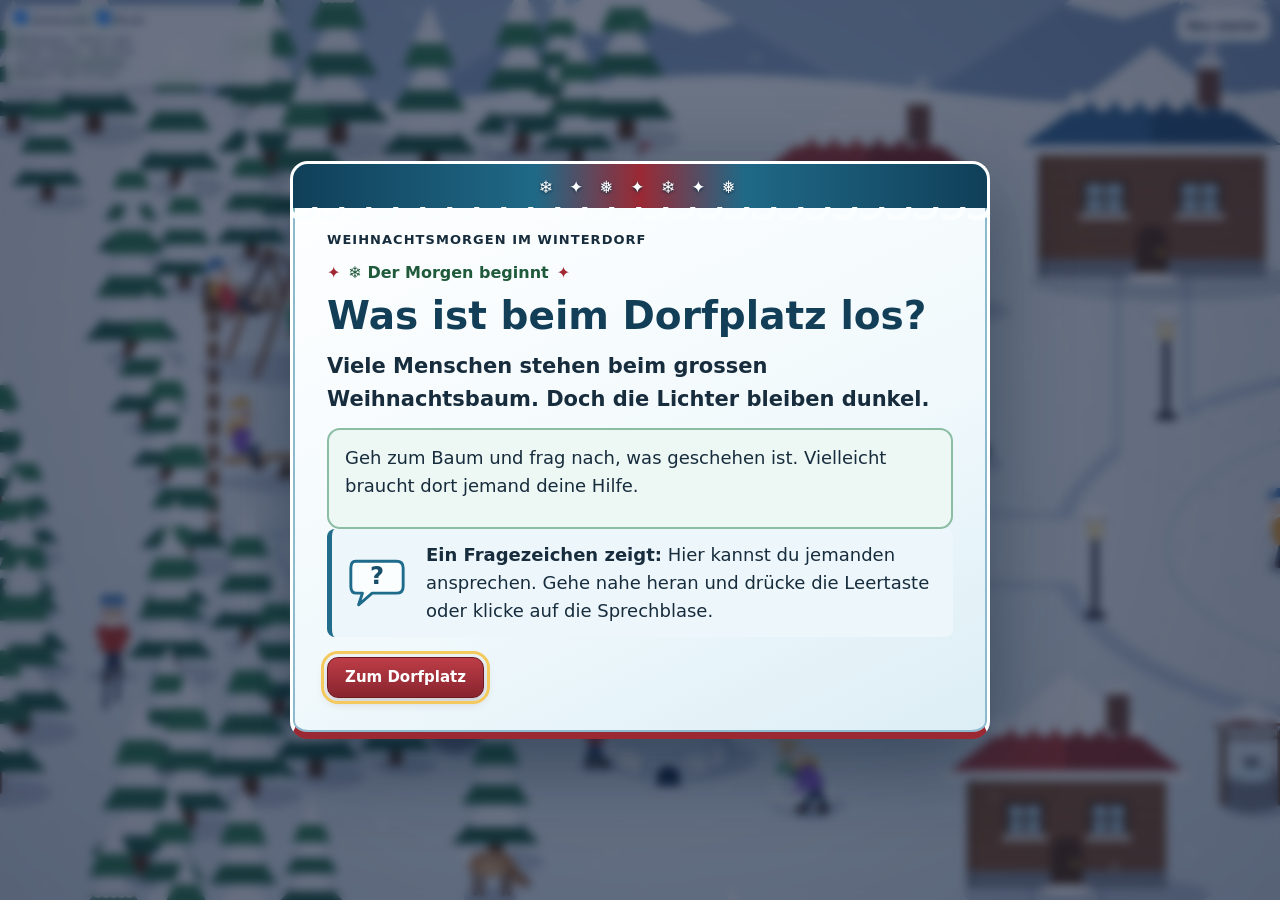
==== winterdorf/index.html @ 3153cb60 "Erstellung Winterspiel" ====
<!DOCTYPE html>
<html lang="de">
<head>
<meta charset="utf-8">
<meta name="viewport" content="width=device-width, initial-scale=1, viewport-fit=cover">
<title>Winterdorf</title>
<style>
:root{--bg:#dfe9f4;--panel:rgba(255,255,255,.85);--ink:#23324a;box-sizing:border-box;padding-top:env(safe-area-inset-top,0px);padding-bottom:env(safe-area-inset-bottom,0px)}
@media (prefers-color-scheme:dark){:root:not([data-theme="light"]){--bg:#0e1626;--panel:rgba(20,30,50,.85);--ink:#e6eefc;color-scheme:dark}}
:root[data-theme="dark"]{--bg:#0e1626;--panel:rgba(20,30,50,.85);--ink:#e6eefc;color-scheme:dark}
html,body{height:100%;margin:0;overflow:hidden;background:var(--bg);color:var(--ink);font-family:system-ui,-apple-system,"Segoe UI",sans-serif;touch-action:none}
canvas{display:block;width:100%;height:100%}
#hud{position:fixed;top:calc(env(safe-area-inset-top,0px) + 8px);left:8px;right:8px;display:flex;gap:12px;align-items:center;flex-wrap:wrap;background:var(--panel);color:var(--ink);padding:8px 12px;border-radius:12px;font-size:14px;max-width:520px;backdrop-filter:blur(6px)}
#hud input[type=range]{flex:1;min-width:120px}
#hint{opacity:.75;font-size:12px;width:100%}

/* ===== Lichterketten-Raetsel: UI, getrennt von der Dorfzeichnung ===== */
#hud{max-width:330px}#hud>span,#hud>input[type=range],#hud>label:first-of-type{display:none!important}
#hint{width:auto;font-size:12px}#gameUI{position:fixed;inset:0;z-index:40;pointer-events:none;color:#24324a;font-family:system-ui,-apple-system,"Segoe UI",sans-serif}
.gPanel{pointer-events:auto;background:rgba(255,255,255,.97);border:1px solid rgba(255,255,255,.8);border-radius:18px;box-shadow:0 20px 70px rgba(8,20,45,.35);box-sizing:border-box}
#modalShade{position:absolute;inset:0;display:grid;place-items:center;padding:16px;background:rgba(8,20,45,.58);backdrop-filter:blur(5px);pointer-events:auto}#modalShade[hidden]{display:none}
#gameModal{width:min(700px,calc(100vw - 28px));max-height:calc(100vh - 30px);overflow:auto;padding:clamp(20px,4vw,34px)}
#gameModal h1,#gameModal h2{margin:0 0 12px;color:#263853;line-height:1.12}#gameModal h1{font-size:clamp(25px,5vw,39px)}#gameModal h2{font-size:clamp(22px,4vw,30px)}
#gameModal p{font-size:clamp(16px,2.4vw,18px);line-height:1.55;margin:0 0 13px}.eyebrow{font-size:13px!important;font-weight:800;letter-spacing:.08em;text-transform:uppercase;color:#9a343c}
.gActions{display:flex;flex-wrap:wrap;gap:10px;margin-top:20px}.gBtn{border:0;border-radius:11px;padding:12px 17px;font:700 15px/1 system-ui;cursor:pointer;background:#a6333b;color:white}.gBtn.secondary{background:#e8eef5;color:#263853}.gBtn:hover{filter:brightness(.94)}.gBtn:focus-visible,.answerInput:focus-visible,.choice:focus-visible{outline:3px solid #f4c95d;outline-offset:3px}
.taskBox{margin:16px 0;padding:16px;border-radius:14px;background:#edf4fb}.answerRow{display:flex;flex-wrap:wrap;align-items:center;gap:9px;margin-top:14px}.answerInput{width:150px;max-width:55vw;border:2px solid #9db0c8;border-radius:10px;padding:10px 12px;font:700 18px system-ui}.unit{font-weight:800}.choiceList{display:grid;gap:8px;margin-top:14px}.choice{display:flex;gap:10px;align-items:flex-start;padding:11px;border:2px solid #c5d2e1;border-radius:10px;background:white;cursor:pointer}.feedback{margin-top:13px;padding:12px 14px;border-radius:11px;background:#fff3cd;color:#5e4900}.feedback.ok{background:#dff5e7;color:#195c31}.feedback.bad{background:#fde4e4;color:#84252b}
#toast{position:absolute;left:50%;bottom:22px;transform:translateX(-50%);padding:10px 15px;border-radius:12px;background:rgba(26,39,61,.93);color:#fff;font-weight:700;opacity:0;transition:opacity .2s;pointer-events:none;text-align:center;max-width:min(520px,85vw)}#toast.show{opacity:1}
#dimmerPanel{position:absolute;left:50%;bottom:20px;transform:translateX(-50%);width:min(520px,calc(100vw - 30px));padding:16px 20px;pointer-events:auto}#dimmerPanel[hidden]{display:none}#dimmerPanel label{display:block;font-weight:800;margin-bottom:8px}#treeDimmer{width:100%}
#restartMini{position:absolute;right:10px;top:10px;pointer-events:auto;border:0;border-radius:9px;padding:8px 10px;background:rgba(255,255,255,.9);color:#24324a;font-weight:700;cursor:pointer}
@media (prefers-color-scheme:dark){.gPanel{background:rgba(20,30,49,.97);color:#eaf1fb}.gPanel h1,.gPanel h2{color:#fff}.taskBox{background:#273a56}.gBtn.secondary{background:#354a68;color:#fff}.choice{background:#1d2c43;border-color:#536d8f}.answerInput{background:#152238;color:#fff}.feedback{color:#111}}


/* Winterliche Dialoggestaltung */
.gPanel{position:relative;overflow:hidden;background:linear-gradient(155deg,rgba(248,253,255,.98),rgba(223,241,250,.98) 58%,rgba(205,229,243,.98));border:2px solid rgba(255,255,255,.95);box-shadow:0 22px 75px rgba(8,35,68,.42),inset 0 0 0 1px rgba(102,164,197,.28)}
.gPanel::before{content:'❄  ·  ❅  ·  ❄  ·  ❅';display:block;margin:-34px -34px 22px;padding:12px 24px 10px;background:linear-gradient(90deg,#2c6785,#4f91ad,#2c6785);color:rgba(255,255,255,.92);font-size:17px;letter-spacing:.32em;text-align:center;white-space:nowrap}
.gPanel::after{content:'';position:absolute;inset:43px 0 auto;height:9px;background:radial-gradient(circle at 8px -1px,transparent 9px,#f8fdff 10px,#f8fdff 13px,transparent 14px) 0 0/24px 14px repeat-x;pointer-events:none}
#gameModal h1,#gameModal h2{color:#174c69}.eyebrow{color:#347c9b}.taskBox{background:rgba(255,255,255,.68);border:1px solid rgba(73,139,172,.28)}
.gBtn{background:linear-gradient(180deg,#bd4049,#92313a);box-shadow:0 4px 11px rgba(91,31,37,.22)}.gBtn.secondary{background:linear-gradient(180deg,#f8fcff,#d6e8f2);color:#24536c;border:1px solid #a9cadb;box-shadow:none}
#dimmerPanel::before{margin:-16px -20px 16px}.introProgress{display:flex;gap:7px;margin:2px 0 17px}.introDot{width:28px;height:5px;border-radius:4px;background:#b8d5e3}.introDot.on{background:#397f9e}.introLead{font-size:clamp(18px,2.7vw,21px)!important;font-weight:720;color:#184d68}.speechHint{margin-top:15px;padding:12px 14px;border-left:4px solid #3c88a7;background:rgba(255,255,255,.62);border-radius:8px}.speechSample{display:inline-grid;place-items:center;width:30px;height:30px;margin-right:6px;border-radius:50%;background:#fff;border:2px solid #2d6986;color:#22566f;font-weight:900;box-shadow:0 2px 7px rgba(20,65,90,.18)}
@media (prefers-color-scheme:dark){.gPanel{background:linear-gradient(155deg,rgba(24,44,63,.98),rgba(18,34,52,.98));border-color:#86b6cd}.gPanel::after{background:radial-gradient(circle at 8px -1px,transparent 9px,#dff3fa 10px,#dff3fa 13px,transparent 14px) 0 0/24px 14px repeat-x}.gPanel h1,.gPanel h2{color:#dff5ff}.eyebrow{color:#8ed1e9}.introLead{color:#dff5ff}.taskBox,.speechHint{background:rgba(64,101,127,.35)}}


/* Noch winterlicher und weihnachtlicher */
.gPanel{background:linear-gradient(150deg,rgba(252,255,255,.99),rgba(226,244,250,.99) 56%,rgba(210,234,244,.99));border:3px solid rgba(255,255,255,.98);box-shadow:0 24px 80px rgba(0,35,65,.48),inset 0 0 0 2px rgba(76,145,176,.25)}
.gPanel::before{content:'❄  ✦  ❅  ✦  ❄  ✦  ❅';background:linear-gradient(90deg,#174f69 0%,#287895 30%,#9e3038 50%,#287895 70%,#174f69 100%);padding:13px 24px 11px;text-shadow:0 1px 5px rgba(0,0,0,.25)}
.gPanel::after{height:13px;background:radial-gradient(circle at 9px -2px,transparent 10px,#fbfeff 11px,#fbfeff 15px,transparent 16px) 0 0/27px 16px repeat-x}
#gameModal{border-bottom:7px solid #a3343d}#gameModal h1,#gameModal h2{color:#174a63}.eyebrow{color:#a3343d}.introLead{color:#1e607b}
.taskBox{background:linear-gradient(145deg,rgba(255,255,255,.86),rgba(238,249,252,.8));border:1px solid rgba(55,125,155,.34);box-shadow:inset 0 1px 0 white}
.gBtn{background:linear-gradient(180deg,#c3464e,#8d2731);border:1px solid #761f28}.gBtn.secondary{background:linear-gradient(180deg,#fff,#dceff6);border-color:#8fbacd}
.holly{display:flex;align-items:center;gap:8px;margin:0 0 12px;color:#245e42;font-weight:800}.holly::before,.holly::after{content:'✦';color:#b6313b}.treeCallout{padding:14px 16px;border-radius:13px;background:linear-gradient(135deg,rgba(35,104,75,.12),rgba(177,48,57,.10));border:1px solid rgba(50,119,89,.3)}
/* Richtige Sprechblase mit Spitze */
.speechLegend{display:inline-flex;align-items:center;gap:10px}.bubbleDemo{position:relative;display:inline-grid;place-items:center;width:39px;height:31px;border-radius:16px;background:#fff;border:3px solid #2d7697;color:#245f7b;font:900 22px/1 system-ui;box-shadow:0 4px 11px rgba(20,65,90,.25)}.bubbleDemo::after{content:'';position:absolute;left:5px;bottom:-8px;width:11px;height:11px;background:#fff;border-left:3px solid #2d7697;border-bottom:3px solid #2d7697;transform:skew(-22deg) rotate(-18deg)}


/* Farbkorrektur: hoher Kontrast, winterlich und weihnachtlich */
.gPanel{color:#172c3c;background:linear-gradient(155deg,#ffffff 0%,#f1f9fc 58%,#dceef5 100%);border:3px solid #ffffff;box-shadow:0 24px 80px rgba(4,28,50,.48),inset 0 0 0 2px #8bb9cd}
.gPanel::before{background:linear-gradient(90deg,#103f59 0%,#1f6987 35%,#9b2934 50%,#1f6987 65%,#103f59 100%);color:#fff;text-shadow:0 1px 3px #082c41}
#gameModal{border-bottom-color:#9b2934}#gameModal h1,#gameModal h2{color:#123f57;text-shadow:none}.eyebrow{color:#8e2430}.introLead{color:#174c65}.holly{color:#1f5a3b}.holly::before,.holly::after{color:#a12732}
#gameModal p,.taskBox p,.treeCallout,.speechHint{color:#172c3c}.taskBox{background:#fff;border:2px solid #bdd9e5}.treeCallout{background:#edf7f4;border:2px solid #8bbda4}.speechHint{background:#edf7fb;border-left:5px solid #226d8c}
.answerInput{background:#fff;color:#102b3b;border-color:#6f9fb5}.choice{background:#fff;color:#172c3c;border-color:#91b7c8}.feedback{font-weight:650}.feedback.bad{background:#fde8e8;color:#701d25}.feedback.ok{background:#e2f5e8;color:#164b2b}
.gBtn{color:#fff;background:linear-gradient(180deg,#bd3d47,#88242e);border-color:#6f1821}.gBtn.secondary{color:#123f57;background:linear-gradient(180deg,#fff,#dceef5);border-color:#6d9db3}
/* Saubere Sprechblasen-Erklaerung */
.speechLegend{display:grid;grid-template-columns:58px 1fr;align-items:center;gap:14px}.bubbleDemo{position:relative;box-sizing:border-box;width:54px;height:40px;border-radius:20px;background:#fff;border:3px solid #1f6b8b;color:#174e68;font:900 24px/34px system-ui;text-align:center;box-shadow:0 5px 13px rgba(9,53,75,.24)}.bubbleDemo::after{content:'';position:absolute;left:8px;bottom:-9px;width:14px;height:14px;background:#fff;border-left:3px solid #1f6b8b;border-bottom:3px solid #1f6b8b;transform:skew(-22deg) rotate(-17deg);border-bottom-left-radius:3px}.bubbleDemo::before{content:'';position:absolute;left:14px;bottom:-2px;width:17px;height:8px;background:#fff;z-index:1}
@media (max-width:480px){.speechLegend{grid-template-columns:48px 1fr;gap:10px}.bubbleDemo{width:46px;height:36px;font-size:21px;line-height:30px}}
@media (prefers-color-scheme:dark){.gPanel{color:#eef8fc;background:linear-gradient(155deg,#17384a,#102a3a 65%,#0d2432);border-color:#d8f1fa;box-shadow:0 24px 80px rgba(0,0,0,.62),inset 0 0 0 2px #4e8299}.gPanel h1,.gPanel h2,#gameModal h1,#gameModal h2{color:#f3fbff}.eyebrow{color:#ff9da5}.introLead{color:#caedf8}.holly{color:#a7dfbd}#gameModal p,.taskBox p,.treeCallout,.speechHint{color:#eef8fc}.taskBox{background:#183c50;border-color:#5f91a7}.treeCallout{background:#193e37;border-color:#5c9e7a}.speechHint{background:#173b4d;border-left-color:#7fc9e5}.answerInput,.choice{background:#0d2838;color:#f4fbff;border-color:#76a9bf}.gBtn.secondary{color:#eef8fc;background:#244c61;border-color:#74a9bf}.bubbleDemo,.bubbleDemo::after,.bubbleDemo::before{background:#f8fdff}.bubbleDemo{color:#174e68}}


/* Einheitliche Sprechblase in Anleitung und Dorf */
.bubbleDemo{width:62px;height:53px;border:0!important;background:transparent!important;box-shadow:none!important;overflow:visible;display:block}.bubbleDemo::before,.bubbleDemo::after{display:none!important}.bubbleDemo path{fill:#fbfeff;stroke:#1f6b8b;stroke-width:3;stroke-linejoin:round}.bubbleDemo text{fill:#174e68;font:900 25px system-ui}.speechLegend{grid-template-columns:66px 1fr}.celebrateNote{color:#174c65;font-weight:800}
@media (prefers-color-scheme:dark){.bubbleDemo path{fill:#f8fdff}.bubbleDemo text{fill:#174e68}.celebrateNote{color:#caedf8}}


/* V8: Beschriftete Interaktionen und dauerhaftes Dimmer-Feld */
#dimmerPanel{bottom:18px;width:min(620px,calc(100vw - 28px));padding:16px 20px 18px}
#dimmerMessage{margin:0 0 11px;font-size:16px;line-height:1.42;color:#123f57}
#dimmerMessage strong{color:#8e2430}#dimmerPanel.done #dimmerMessage{color:#164b2b;font-weight:750}
#dimmerPanel.done input,#dimmerPanel.done label{display:none}
@media (prefers-color-scheme:dark){#dimmerMessage{color:#eef8fc}#dimmerMessage strong{color:#ffadb4}#dimmerPanel.done #dimmerMessage{color:#bceacb}}


/* V9: Fortschrittsliste und sauber gerenderte Interaktionslabels */
#causePanel{position:absolute;left:12px;top:118px;width:min(270px,calc(100vw - 24px));padding:14px 15px 15px;pointer-events:none;color:#173044;background:rgba(248,253,255,.96);border:2px solid #8bb9cd;border-radius:16px;box-shadow:0 12px 35px rgba(8,38,61,.28)}
#causePanel[hidden]{display:none}#causePanel h3{margin:0 0 5px;color:#123f57;font-size:16px}#causePanel .causeLead{margin:0 0 10px;font-size:12px;line-height:1.35;color:#446273}
#causeList{display:grid;gap:6px;margin:0;padding:0;list-style:none}.causeItem{display:grid;grid-template-columns:20px 1fr;gap:7px;align-items:start;font-size:13px;line-height:1.25}.causeBox{display:grid;place-items:center;width:17px;height:17px;border:2px solid #628da3;border-radius:5px;background:#fff;color:#fff;font-size:12px;font-weight:900}.causeItem.checked{color:#55717f;text-decoration:line-through;text-decoration-thickness:1px}.causeItem.checked .causeBox{background:#2f7a58;border-color:#2f7a58;color:#fff}.causeItem.checked .causeBox::after{content:'✓'}
@media (max-width:760px){#causePanel{top:auto;bottom:10px;left:10px;width:min(250px,calc(100vw - 20px));padding:10px 12px}#causePanel h3{font-size:14px}.causeItem{font-size:11px;gap:5px}.causeBox{width:14px;height:14px}}
@media (prefers-color-scheme:dark){#causePanel{color:#edf8fc;background:rgba(15,39,54,.96);border-color:#6fa7be}#causePanel h3{color:#f4fbff}#causePanel .causeLead{color:#b9d6e3}.causeItem.checked{color:#92afba}.causeBox{background:#102b3b}}


/* V10: kompakte Bedienung und Ursacheleiste am unteren Rand */
#hud{top:calc(env(safe-area-inset-top,0px) + 6px);left:6px;right:auto;gap:7px;max-width:250px;padding:5px 8px;border-radius:9px;font-size:11px;line-height:1.15;box-shadow:0 4px 14px rgba(8,30,50,.2)}
#hud #hint{font-size:10px;max-width:150px;line-height:1.15}#hud label{gap:4px;white-space:nowrap}#hud input[type=checkbox]{width:13px;height:13px;margin:0}
#causePanel{position:absolute;left:50%;top:auto;bottom:calc(env(safe-area-inset-bottom,0px) + 8px);transform:translateX(-50%);width:min(980px,calc(100vw - 120px));padding:8px 12px 9px;border-radius:14px;background:rgba(248,253,255,.92);backdrop-filter:blur(7px);box-shadow:0 8px 26px rgba(8,38,61,.25)}
#causePanel h3{display:inline;margin:0 8px 0 0;font-size:13px}#causePanel .causeLead{display:inline;margin:0;font-size:10px}
#causeList{grid-template-columns:repeat(4,minmax(150px,1fr));gap:5px 13px;margin-top:7px}.causeItem{grid-template-columns:16px 1fr;gap:5px;font-size:10.5px;line-height:1.16}.causeBox{width:13px;height:13px;border-width:1.5px;border-radius:4px;font-size:9px}
@media (max-width:900px){#causePanel{width:min(680px,calc(100vw - 90px))}#causeList{grid-template-columns:repeat(2,minmax(180px,1fr))}}
@media (max-width:560px){#hud{max-width:220px}#hud #hint{max-width:125px;font-size:9px}#causePanel{left:8px;right:8px;width:auto;transform:none;bottom:6px;padding:7px 9px}#causePanel h3{font-size:12px}#causePanel .causeLead{display:none}#causeList{grid-template-columns:repeat(2,minmax(120px,1fr));gap:4px 8px}.causeItem{font-size:9px}.causeBox{width:12px;height:12px}}


/* V11: Ursacheleiste als echter Menuebereich ausserhalb der Spielwelt */
:root{--cause-menu-h:92px}body{overflow:hidden;background:#dcebf7}canvas{position:fixed;left:0;top:0;width:100%;height:calc(100% - var(--cause-menu-h))!important}
#causePanel{z-index:55;box-sizing:border-box;position:fixed;left:0;right:0;bottom:0;transform:none;width:100%;height:var(--cause-menu-h);padding:9px 18px 10px;border:0;border-top:3px solid #337a99;border-radius:0;background:#f7fcff;backdrop-filter:none;box-shadow:0 -6px 20px rgba(8,38,61,.24);color:#16384b}
#causePanel h3{display:inline;margin:0 10px 0 0;color:#123f57;font-size:14px;font-weight:850}#causePanel .causeLead{display:inline;color:#35596c;font-size:11px;font-weight:650}
#causeList{grid-template-columns:repeat(4,minmax(150px,1fr));gap:7px 20px;margin-top:8px}.causeItem{grid-template-columns:17px 1fr;gap:6px;color:#17384b;font-size:11px;font-weight:700;line-height:1.16}.causeBox{width:14px;height:14px;border:2px solid #356f89;background:#fff}.causeItem.checked{color:#607985;text-decoration-color:#607985}.causeItem.checked .causeBox{background:#2f7a58;border-color:#2f7a58}
@media (prefers-color-scheme:dark){body{background:#0d2432}#causePanel{background:#102c3c;border-top-color:#78afc5;color:#f0f9fc}#causePanel h3{color:#fff}#causePanel .causeLead{color:#c5dce7}.causeItem{color:#f0f9fc}.causeItem.checked{color:#9db6c1;text-decoration-color:#9db6c1}.causeBox{background:#fff;border-color:#80b3c9}}
@media (max-width:900px){:root{--cause-menu-h:126px}#causePanel{padding:8px 13px}#causeList{grid-template-columns:repeat(2,minmax(180px,1fr));gap:6px 16px}}
@media (max-width:560px){:root{--cause-menu-h:136px}#causePanel{left:0;right:0;bottom:0;width:100%;height:var(--cause-menu-h);padding:7px 9px}#causePanel h3{font-size:12px}#causePanel .causeLead{display:inline;font-size:9px}#causeList{grid-template-columns:repeat(2,minmax(125px,1fr));gap:5px 8px}.causeItem{font-size:9.5px}.causeBox{width:12px;height:12px}}
/* Vor Auftrag nutzt die Spielwelt die volle Hoehe. */
body.causes-hidden canvas{height:100%!important}


/* V13: Dimmer als obere Aktionsleiste, nie hinter dem Ursachenmenue */
#dimmerPanel{z-index:58;position:fixed;left:50%;top:calc(env(safe-area-inset-top,0px) + 10px);bottom:auto;transform:translateX(-50%);box-sizing:border-box;width:min(680px,calc(100vw - 290px));max-height:calc(100vh - var(--cause-menu-h) - 20px);padding:12px 18px 14px;border-radius:16px;box-shadow:0 12px 35px rgba(5,30,50,.38)}
#dimmerPanel::before{margin:-12px -18px 12px;padding:8px 18px 7px;font-size:13px}
#dimmerMessage{margin:0 0 8px;font-size:14px;line-height:1.35}#dimmerPanel label{font-size:13px;margin-bottom:5px}#treeDimmer{display:block;width:100%;margin:0}
#dimmerPanel.done{width:min(650px,calc(100vw - 290px));padding-bottom:13px}
@media (max-width:760px){#dimmerPanel,#dimmerPanel.done{top:calc(env(safe-area-inset-top,0px) + 70px);width:calc(100vw - 24px);max-height:calc(100vh - var(--cause-menu-h) - 82px)}#dimmerMessage{font-size:13px}}


/* V14: Dimmerkopf ohne Ueberlagerung von Zierkante und Text */
#dimmerPanel{overflow:visible;padding:50px 20px 16px;background:linear-gradient(155deg,#ffffff 0%,#edf8fc 62%,#dceef5 100%);border:3px solid #ffffff;box-shadow:0 12px 35px rgba(5,30,50,.38),inset 0 0 0 2px #8bb9cd}
#dimmerPanel::before{content:'❄  ✦  ❅  ✦  ❄  ✦  ❅';position:absolute;box-sizing:border-box;left:-3px;right:-3px;top:-3px;height:37px;margin:0;padding:8px 18px 7px;border-radius:16px 16px 0 0;background:linear-gradient(90deg,#103f59 0%,#1f6987 35%,#9b2934 50%,#1f6987 65%,#103f59 100%);color:#fff;font-size:13px;letter-spacing:.28em;line-height:19px;text-align:center;text-shadow:0 1px 3px #082c41;white-space:nowrap;overflow:hidden}
#dimmerPanel::after{content:'';position:absolute;left:0;right:0;top:30px;height:14px;background:radial-gradient(circle at 9px -2px,transparent 10px,#ffffff 11px,#ffffff 15px,transparent 16px) 0 0/27px 16px repeat-x;pointer-events:none}
#dimmerMessage{position:relative;z-index:2;margin:0 0 10px;color:#123f57;font-size:14px;line-height:1.42}#dimmerMessage strong{color:#8e2430}#dimmerPanel label{position:relative;z-index:2;color:#17384b;font-size:13px;margin-bottom:6px}#treeDimmer{position:relative;z-index:2}
#dimmerPanel.done{padding-top:50px;padding-bottom:15px}#dimmerPanel.done #dimmerMessage{color:#164b2b}
@media (prefers-color-scheme:dark){#dimmerPanel{background:linear-gradient(155deg,#17384a,#102a3a 65%,#0d2432);border-color:#d8f1fa;box-shadow:0 12px 35px rgba(0,0,0,.58),inset 0 0 0 2px #4e8299}#dimmerPanel::after{background:radial-gradient(circle at 9px -2px,transparent 10px,#dff3fa 11px,#dff3fa 15px,transparent 16px) 0 0/27px 16px repeat-x}#dimmerMessage,#dimmerPanel label{color:#eef8fc}#dimmerMessage strong{color:#ffadb4}#dimmerPanel.done #dimmerMessage{color:#bceacb}}
@media (max-width:760px){#dimmerPanel,#dimmerPanel.done{padding:47px 15px 13px}#dimmerPanel::before{font-size:11px;letter-spacing:.18em}#dimmerMessage{font-size:13px}}

/* ===== Kleine Bildschirme: Karte scrollbar, Ursachenleiste verdeckt sie nicht ===== */
#gameModal{touch-action:pan-y;overscroll-behavior:contain;-webkit-overflow-scrolling:touch;max-height:calc(100vh - 30px);max-height:calc(100dvh - 30px)}
body:not(.causes-hidden) #modalShade{padding-bottom:calc(var(--cause-menu-h,110px) + 12px)}
body:not(.causes-hidden) #gameModal{max-height:calc(100vh - var(--cause-menu-h,110px) - 30px);max-height:calc(100dvh - var(--cause-menu-h,110px) - 30px)}
@media (max-height:520px){body.modal-open #causePanel{display:none}body.modal-open:not(.causes-hidden) #modalShade{padding-bottom:16px}body.modal-open:not(.causes-hidden) #gameModal{max-height:calc(100vh - 30px);max-height:calc(100dvh - 30px)}}
</style>
</head>
<body>
<canvas id="c"></canvas>

<div id="gameUI" aria-live="polite">
  <button id="restartMini" type="button" title="Spielstand verwalten">Neu starten</button>
  <div id="modalShade" hidden><section id="gameModal" class="gPanel" role="dialog" aria-modal="true" aria-labelledby="modalTitle"></section></div>
  <section id="dimmerPanel" class="gPanel" hidden><p id="dimmerMessage"><strong>Du bist beim Weihnachtsbaum.</strong> Ziehe den Dimmer auf 100 %, damit die Lichterkette wieder leuchtet.</p><label for="treeDimmer">Dimmer der Lichterkette: <span id="dimmerReadout">0 %</span></label><input id="treeDimmer" type="range" min="0" max="100" value="0"></section>
  <aside id="causePanel" hidden aria-label="Mögliche Ursachen"><h3>Mögliche Ursachen</h3><p class="causeLead">Abgehakt bedeutet: geprüft und ausgeschlossen.</p><ul id="causeList"></ul></aside>
  <div id="toast" aria-live="polite"></div>
</div>

<div id="hud">
  <span>☀️</span><input type="range" id="sl" min="0" max="100" value="0"><span>🌙</span>
  <label><input type="checkbox" id="auto"> Auto</label>
  <label><input type="checkbox" id="snd" checked> Geräusche</label>
  <label><input type="checkbox" id="mus" checked> Musik</label>
  <div id="hint">Pfeiltasten / WASD oder Finger ziehen · Bei einer Sprechblase Leertaste drücken oder klicken</div>
</div>
<script>
const W=2600,OX=400,H=1000,cv=document.getElementById('c'),ctx=cv.getContext('2d');
const sl=document.getElementById('sl'),autoCb=document.getElementById('auto');
const clamp=(v,a,b)=>Math.max(a,Math.min(b,v)),lerp=(a,b,t)=>a+(b-a)*t;
let seed=7;const rnd=()=>{seed|=0;seed=seed+0x6D2B79F5|0;let t=Math.imul(seed^seed>>>15,1|seed);t=t+Math.imul(t^t>>>7,61|t)^t;return((t^t>>>14)>>>0)/4294967296};
let p=0,S=1,dpr=1,camX=0,camY=0;

/* ---------- Welt ---------- */
const houses=[[420,390,140,90,'#9a6a43','#b2403a'],[610,370,160,95,'#8a5a3a','#3d6f9e'],[1010,375,160,95,'#a87a4c','#4f8a5b'],[1200,400,140,85,'#7d5336','#8c4a8f'],[260,470,140,85,'#b5573f','#46566f'],[1380,480,140,85,'#9a6a43','#2f7a8a'],[560,800,140,85,'#8a5a3a','#b2403a'],[820,830,150,90,'#a87a4c','#3d6f9e'],[1060,790,150,90,'#7d5336','#4f8a5b']];
const pond={x:2300,y:850,rx:260,ry:100};
const inPond=(x,y)=>((x-pond.x)/pond.rx)**2+((y-pond.y)/pond.ry)**2<1;
const hill={x:1780,y:620,rx:290,ry:145,H:120};
const hillR=a=>1+.16*Math.sin(3*a+.7)+.1*Math.sin(5*a+2.1)+.05*Math.sin(9*a+1);
function hillD(x,y){const dx=(x-hill.x)/hill.rx,dy=(y-hill.y)/hill.ry;return Math.hypot(dx,dy)/hillR(Math.atan2(dy,dx))}
function hp(g,cx,cy,s){g.beginPath();for(let i=0;i<=72;i++){const a=i/72*6.2832,r=s*hillR(a),px=cx+Math.cos(a)*hill.rx*r,py=cy+Math.sin(a)*hill.ry*r;i?g.lineTo(px,py):g.moveTo(px,py)}g.closePath()}
function heightAt(x,y){const d=hillD(x,y);return d>=1?0:hill.H*(1-d*d*(3-2*d))}
const blockers=[],objs=[],lights=[];
const addRect=(x1,y1,x2,y2)=>blockers.push({x1,y1,x2,y2});
houses.forEach(h=>{const[x,y,w,hh,wall,roof]=h;addRect(x-6,y-34,x+w+6,y+2);objs.push({y,d:c=>(x===260?drawSchool:drawHouse)(c,x,y,w,hh,wall,roof)})});
const trees=[];
function onPath(x,y){
  if(x>90&&x<1620&&y>500&&y<700)return true;
  if(x>620&&x<1180&&y>455&&y<520)return true;
  if(x>480&&x<2080&&y>836&&y<955)return true;
  if(Math.abs(x-1260)<38&&y>540&&y<955)return true;
  return houses.some(h=>Math.abs(x-(h[0]+h[2]/2))<38&&y>h[1]-5&&y<(h[1]<560?680:955));
}
function nearHouse(x,y,m){return houses.some(h=>x>h[0]-m&&x<h[0]+h[2]+m&&y>h[1]-h[3]-90&&y<h[1]+m)}
for(let i=0;i<1500&&trees.length<220;i++){
  const x=40+rnd()*2520,y=250+rnd()*730,forest=y<345||x<130||x>2100||y>900||rnd()<.07;
  if(!forest||nearHouse(x,y,55)||Math.abs(y-560)<48||Math.abs(y-880)<36||(x<300&&y>360&&y<580)||(x>1500&&x<1690&&y>400&&y<575)||(x>1360&&x<1540&&y>640&&y<800)||(x>500&&x<600&&y>400&&y<480)||(x>250&&x<470&&y>640&&y<800)||(x>130&&x<270&&y>830&&y<930)||(x>700&&x<830&&y>690&&y<800)||onPath(x,y))continue;
  if(((x-pond.x)/(pond.rx+50))**2+((y-pond.y)/(pond.ry+40))**2<1||((x-hill.x)/(hill.rx+40))**2+((y-hill.y)/(hill.ry+40))**2<1||((x-900)/300)**2+((y-560)/150)**2<1)continue;
  if(Math.hypot(x-900,y-650)<100||trees.some(t=>Math.hypot(t[0]-x,t[1]-y)<38))continue;
  trees.push([x,y,.8+rnd()*.5]);
}
for(let i=0;i<700&&trees.length<330;i++){
  const x=-385+rnd()*400,y=250+rnd()*730;
  if(Math.hypot((x+190)/150,(y-620)/300)<1.22||trees.some(t=>Math.hypot(t[0]-x,t[1]-y)<36))continue;
  trees.push([x,y,.8+rnd()*.5]);
}
for(let i=0;i<500&&trees.length<420;i++){
  const x=-190+(rnd()-.5)*220,y=620+(rnd()-.5)*420;
  if(Math.hypot((x+190)/150,(y-620)/300)>.62||(x>-255&&x<-125&&y>525&&y<785)||trees.some(t=>Math.hypot(t[0]-x,t[1]-y)<34))continue;
  trees.push([x,y,.8+rnd()*.5]);
}
trees.forEach(([x,y,s])=>{addRect(x-9,y-10,x+9,y+2);objs.push({y,d:c=>drawTree(c,x,y,s)})});
addRect(876,540,924,564);objs.push({y:560,d:c=>drawFir(c,900,560)});
[[-.8,.2,.9],[-.62,.62,.8],[.9,.3,1],[.72,-.45,.85],[-.3,-.85,.8],[.6,.6,.9],[.98,-.1,.8]].forEach(([u,v,s])=>{const x=hill.x+u*hill.rx*.92,y=hill.y+v*hill.ry*.92;addRect(x-9,y-10,x+9,y+2);objs.push({y,d:c=>{c.save();c.translate(0,-heightAt(x,y));drawTree(c,x,y,s);c.restore()}})});
[[650,610],[1150,610],[700,470],[1100,470],[480,592],[1330,592],[2010,905],[1560,590]].forEach(([x,y])=>{addRect(x-5,y-6,x+5,y+2);objs.push({y,d:c=>drawLamp(c,x,y)})});
[[560,500,1],[1290,610,.8],[200,700,1.1],[1480,820,.9],[1650,940,1],[1700,430,.8],[2080,770,1],[2500,700,1.1]].forEach(([x,y,s])=>{addRect(x-16*s,y-8,x+16*s,y+3);objs.push({y,d:c=>drawRock(c,x,y,s)})});
const P={x:330,y:512,t:0,moving:false,face:'down',acc:0,side:1};
const prints=[];

function blocked(x,y){
  if(x<24-OX||x>2576||y<235||y>975)return true;
  
  return blockers.some(b=>x>b.x1&&x<b.x2&&y>b.y1&&y<b.y2);
}
const free=(x,y)=>!(blocked(x-7,y)||blocked(x+7,y)||blocked(x,y));

/* ---------- Statische Bodenebene ---------- */
const ground=document.createElement('canvas');ground.width=W+OX;ground.height=H;
function buildGround(){
  const g=ground.getContext('2d');g.translate(OX,0);
  let gr=g.createLinearGradient(0,0,0,260);gr.addColorStop(0,'#7fa8d6');gr.addColorStop(1,'#dcebf7');g.fillStyle=gr;g.fillRect(-OX,0,W+OX,260);
  const peaks=(base,col,list)=>list.forEach(([x,h,w])=>{
    g.fillStyle=col;g.beginPath();g.moveTo(x-w,base);g.lineTo(x,base-h);g.lineTo(x+w,base);g.fill();
    g.fillStyle='#f8fbff';g.beginPath();g.moveTo(x,base-h);g.lineTo(x-w*.36,base-h*.64);g.lineTo(x-w*.15,base-h*.56);g.lineTo(x+w*.05,base-h*.66);g.lineTo(x+w*.2,base-h*.57);g.lineTo(x+w*.36,base-h*.64);g.fill();
  });
  peaks(250,'#a5bcd8',[[-330,180,230],[-110,215,240],[150,170,200],[480,210,240],[860,160,220],[1230,220,260],[1520,150,200],[1800,210,250],[1960,150,180],[2150,190,230],[2400,220,260],[2560,150,200]]);
  peaks(262,'#8aa5c8',[[-220,115,190],[330,110,190],[700,130,200],[1050,100,180],[1380,125,200],[1680,120,190],[1960,115,190],[2250,120,190],[2500,125,200]]);
  gr=g.createLinearGradient(0,240,0,H);gr.addColorStop(0,'#f6fafe');gr.addColorStop(1,'#d8e5f2');g.fillStyle=gr;
  g.beginPath();g.moveTo(-OX,260);for(let x=-OX;x<=W;x+=40)g.lineTo(x,238+Math.sin(x*.012)*10);g.lineTo(W,H);g.lineTo(-OX,H);g.fill();
  [].forEach(([x,y,rx,ry])=>{
    g.fillStyle='rgba(110,140,185,.25)';g.beginPath();g.ellipse(x+8,y+ry*.35,rx,ry,0,0,7);g.fill();
    const hg=g.createLinearGradient(0,y-ry,0,y+ry);hg.addColorStop(0,'#ffffff');hg.addColorStop(1,'#e4edf8');g.fillStyle=hg;g.beginPath();g.ellipse(x,y,rx,ry,0,0,7);g.fill();
  });
  g.lineCap='round';g.lineJoin='round';
  const road=(w,col)=>{g.strokeStyle=col;g.lineWidth=w;g.beginPath();g.moveTo(100,560);g.bezierCurveTo(400,545,650,575,900,560);g.bezierCurveTo(1150,545,1400,575,1580,560);
    g.moveTo(520,880);g.bezierCurveTo(700,870,900,890,1260,880);g.lineTo(1260,560);
    g.moveTo(1260,880);g.bezierCurveTo(1500,900,1800,860,2030,870);
    houses.forEach(h=>{const dx=h[0]+h[2]/2;g.moveTo(dx,h[1]+6);g.lineTo(dx,h[1]<560?560:880)});g.stroke()};
  road(54,'#cbd8e8');road(44,'#eef3f9');
  g.fillStyle='#c5d3e4';g.beginPath();g.ellipse(900,562,282,135,0,0,7);g.fill();
  g.fillStyle='#eef3f9';g.beginPath();g.ellipse(900,560,270,125,0,0,7);g.fill();
  g.save();g.beginPath();g.rect(0,0,W,H);g.ellipse(900,560,268,123,0,0,7);g.clip('evenodd');road(44,'#eef3f9');g.restore();
  g.strokeStyle='rgba(150,175,210,.35)';g.lineWidth=2;[[200,92],[130,58]].forEach(([a,b])=>{g.beginPath();g.ellipse(900,560,a,b,0,0,7);g.stroke()});
  for(let i=0;i<180;i++){const a=rnd()*6.28,r=Math.sqrt(rnd());g.fillStyle='rgba(150,175,210,.4)';g.fillRect(900+Math.cos(a)*r*262,560+Math.sin(a)*r*118,3,2)}
  g.fillStyle='#cfdcea';g.beginPath();g.roundRect(30,392,228,160,18);g.roundRect(218,478,100,74,14);g.fill();
  g.fillStyle='#e9f0f8';g.beginPath();g.roundRect(34,396,220,152,16);g.roundRect(222,482,92,66,12);g.fill();
  for(let i=0;i<150;i++){g.fillStyle='rgba(150,175,210,.35)';g.fillRect(40+rnd()*205,400+rnd()*142,3,2)}
  for(let fy=392;fy<=552;fy+=18){g.fillStyle='#a2744a';g.fillRect(28.5,fy-10,3,19);g.fillStyle='#fbfdff';g.fillRect(28,fy-11,4,2)}
  for(let fy=392;fy<=554;fy+=18){g.fillStyle='rgba(60,80,120,.2)';g.fillRect(26,fy,9,2);g.fillStyle='#6f4a2c';g.fillRect(26.5,fy-14,7,15);g.fillStyle='#8a6140';g.fillRect(26.5,fy-14,3,15);g.fillStyle='#fbfdff';g.beginPath();g.ellipse(30,fy-15,5,2.6,0,0,7);g.fill()}
  
  
  
  for(let fx=30;fx<=258;fx+=19){g.fillStyle='#8a6140';g.fillRect(fx-2.5,377,5,18);g.beginPath();g.moveTo(fx-2.5,377);g.lineTo(fx,372);g.lineTo(fx+2.5,377);g.fill();g.fillStyle='#fbfdff';g.beginPath();g.moveTo(fx-3,375);g.lineTo(fx,370);g.lineTo(fx+3,375);g.fill()}
  g.strokeStyle='#a2744a';g.lineWidth=3.5;g.lineCap='butt';g.beginPath();g.moveTo(25,382);g.lineTo(259,382);g.moveTo(25,390);g.lineTo(259,390);g.stroke();
  g.strokeStyle='#fbfdff';g.lineWidth=1.5;g.beginPath();g.moveTo(25,380);g.lineTo(259,380);g.stroke();
  g.fillStyle='#6f4a2c';g.fillRect(23,370,14,26);g.fillStyle='#fbfdff';g.fillRect(22,367,16,5);g.fillStyle='#6f4a2c';g.fillRect(255,372,7,24);g.fillStyle='#fbfdff';g.fillRect(254,369,9,4);
  
  
  for(let i=0;i<950;i++){g.fillStyle=rnd()<.5?'rgba(255,255,255,.9)':'rgba(150,180,220,.35)';g.fillRect(-OX+rnd()*(W+OX),250+rnd()*750,2,2)}
  {const{x,y,rx,ry,H:hh}=hill;
    g.fillStyle='rgba(110,140,185,.3)';hp(g,x+20,y+14,1.04);g.fill();
    const n=34;for(let i=0;i<=n;i++){const s=1-i/n,cy=y-hh*(1-s*s*(3-2*s)),t=1-s;
      {const gg=g.createLinearGradient(x-rx*s*1.2,0,x+rx*s*1.2,0);gg.addColorStop(0,'rgb('+(lerp(238,255,t)|0)+','+(lerp(244,255,t)|0)+','+(lerp(252,255,t)|0)+')');gg.addColorStop(1,'rgb('+(lerp(186,236,t)|0)+','+(lerp(204,243,t)|0)+','+(lerp(232,252,t)|0)+')');g.fillStyle=gg}
      hp(g,x,cy,s);g.fill();
      if(i%2==0){g.strokeStyle='rgba(120,150,195,.16)';g.lineWidth=1.5;hp(g,x,cy,s);g.stroke()}}}
  const{x,y,rx,ry}=pond;
  g.fillStyle='rgba(110,140,185,.3)';g.beginPath();g.ellipse(x+4,y+8,rx+14,ry+14,0,0,7);g.fill();
  g.fillStyle='#f7fbff';g.beginPath();g.ellipse(x,y,rx+12,ry+12,0,0,7);g.fill();
  gr=g.createLinearGradient(x-rx,y-ry,x+rx,y+ry);gr.addColorStop(0,'#e4f6fd');gr.addColorStop(1,'#93cbe6');g.fillStyle=gr;g.beginPath();g.ellipse(x,y,rx,ry,0,0,7);g.fill();
  g.save();g.beginPath();g.ellipse(x,y,rx,ry,0,0,7);g.clip();
  for(let i=0;i<22;i++){let cx=x+(rnd()-.5)*rx*1.2,cy=y+(rnd()-.5)*ry*1.2,a=rnd()*6.28;g.beginPath();g.moveTo(cx,cy);for(let k=0;k<5;k++){a+=(rnd()-.5)*1.2;cx+=Math.cos(a)*22;cy+=Math.sin(a)*12;g.lineTo(cx,cy)}
    g.strokeStyle='rgba(70,130,175,.4)';g.lineWidth=2.5;g.stroke();g.strokeStyle='rgba(255,255,255,.9)';g.lineWidth=1;g.stroke()}
  const fr=g.createRadialGradient(x,y,ry*.3,x,y,rx);fr.addColorStop(0,'rgba(255,255,255,0)');fr.addColorStop(1,'rgba(255,255,255,.65)');g.fillStyle=fr;g.fillRect(x-rx,y-ry,rx*2,ry*2);
  for(let i=0;i<160;i++){g.fillStyle='rgba(255,255,255,.8)';g.fillRect(x+(rnd()-.5)*rx*2,y+(rnd()-.5)*ry*2,2,2)}
  g.restore();
}

/* ---------- Zeichnen der Objekte ---------- */
const warm=()=>clamp((p-.12)/.3,0,1);
function drawHouse(c,x,y,w,h,wall,roof){
  c.fillStyle='rgba(60,80,120,.2)';c.beginPath();c.ellipse(x+w/2+14,y+4,w*.62,13,0,0,7);c.fill();
  c.fillStyle=wall;c.fillRect(x,y-h,w,h);
  c.strokeStyle='rgba(0,0,0,.18)';c.lineWidth=1;for(let i=y-h+10;i<y;i+=10){c.beginPath();c.moveTo(x,i);c.lineTo(x+w,i);c.stroke()}
  c.fillStyle='#8b909c';c.fillRect(x,y-12,w,12);
  c.fillStyle='rgba(0,0,0,.15)';c.fillRect(x,y-h,5,h);
  const ap=y-h-62;
  c.fillStyle='#6a4a35';c.fillRect(x+w*.7,ap+18,16,40);
  c.fillStyle='#fff';c.beginPath();c.roundRect(x+w*.7-2,ap+14,20,8,4);c.fill();
  c.fillStyle=roof;c.beginPath();c.moveTo(x-16,y-h+6);c.lineTo(x+w/2,ap);c.lineTo(x+w+16,y-h+6);c.fill();
  c.fillStyle='rgba(0,0,0,.18)';c.beginPath();c.moveTo(x+w/2,ap);c.lineTo(x+w+16,y-h+6);c.lineTo(x+w/2,y-h+6);c.fill();
  const t=.5,lx=x-16+(w/2+16)*t,rx=x+w+16-(w/2+16)*t,by=y-h+6-(y-h+6-ap)*t;
  c.fillStyle='#fbfdff';c.beginPath();c.moveTo(x+w/2,ap-5);c.lineTo(rx+4,by);c.lineTo(lx-4,by);c.fill();
  for(let i=0;i<=6;i++){c.beginPath();c.arc(lx-4+(rx-lx+8)*i/6,by,7,0,7);c.fill()}
  c.strokeStyle='#fbfdff';c.lineWidth=7;c.lineCap='round';c.beginPath();c.moveTo(x-14,y-h+6);c.lineTo(x+w+14,y-h+6);c.stroke();
  c.fillStyle='#7a4f40';c.fillRect(x+w*.7,ap+8,16,30);
  c.strokeStyle='rgba(0,0,0,.2)';c.lineWidth=1;c.beginPath();[16,24,32].forEach(j=>{c.moveTo(x+w*.7,ap+j);c.lineTo(x+w*.7+16,ap+j)});c.stroke();
  c.fillStyle='#fbfdff';c.beginPath();c.roundRect(x+w*.7-2,ap+3,20,8,4);c.fill();
  c.fillStyle='#5a3820';c.beginPath();c.roundRect(x+w/2-11,y-36,22,36,[10,10,0,0]);c.fill();
  c.fillStyle='#f2c14e';c.beginPath();c.arc(x+w/2+6,y-17,2,0,7);c.fill();
  c.fillStyle='#fff';c.beginPath();c.ellipse(x+w/2,y+1,18,4,0,0,7);c.fill();
  [.2,.62].forEach(k=>{const wx=x+w*k,wy=y-h*.7,ww=w*.18;
    c.fillStyle='#b6d6ea';c.fillRect(wx,wy,ww,22);
    c.strokeStyle='#4a2f1c';c.lineWidth=3;c.strokeRect(wx,wy,ww,22);c.lineWidth=2;c.beginPath();c.moveTo(wx+ww/2,wy);c.lineTo(wx+ww/2,wy+22);c.moveTo(wx,wy+11);c.lineTo(wx+ww,wy+11);c.stroke();
    c.fillStyle='#fff';c.fillRect(wx-3,wy+22,ww+6,4);
    lights.push({t:'w',x:wx,y:wy,w:ww,h:22});
  });
}
function drawTree(c,x,y,s){
  c.fillStyle='rgba(60,80,120,.22)';c.beginPath();c.ellipse(x+8*s,y+2,24*s,8*s,0,0,7);c.fill();
  c.fillStyle='#5b3a24';c.fillRect(x-5*s,y-14*s,10*s,16*s);
  const cols=['#27604a','#2f7152','#388259'];
  for(let i=0;i<3;i++){
    const bw=(58-i*13)*s,top=y-(36+i*28)*s-6*s,bot=y-(10+i*26)*s;
    c.fillStyle=cols[i];c.beginPath();c.moveTo(x,top);c.lineTo(x+bw/2,bot);c.lineTo(x-bw/2,bot);c.fill();
    c.fillStyle='#f8fbff';const sb=top+(bot-top)*.55;c.beginPath();c.moveTo(x,top-2*s);c.lineTo(x+bw*.28,sb);
    for(let k=2;k>=-2;k--)c.arc(x+k*bw*.11,sb,bw*.07,0,Math.PI);
    c.lineTo(x-bw*.28,sb);c.fill();
  }
}
function drawFir(c,x,y){
  drawTree(c,x,y,2.6);
  const cols=['255,90,90','255,220,100','120,200,255','255,150,230'];
  for(let k=0;k<16;k++){const up=34+k*13.5,half=lerp(78,8,(up-34)/216),dx=(((k*37)%100)/50-1)*half*.8,ox=x+dx,oy=y-up,col=cols[k%4];
    const td=(window.__treeDimmer||0)/100;c.fillStyle=td>0?'rgba('+col+','+td+')':'#7b8490';c.beginPath();c.arc(ox,oy,4,0,7);c.fill();lights.push({t:'o',x:ox,y:oy,c:col,tree:1})}
  c.fillStyle=(window.__treeDimmer||0)>0?'rgba(255,226,122,'+((window.__treeDimmer||0)/100)+')':'#8a8f98';c.beginPath();c.arc(x,y-262,8,0,7);c.fill();lights.push({t:'o',x,y:y-262,c:'255,230,120',tree:1});
}
const skaters=[
 {k:0,cx:pond.x,cy:pond.y,rx:190,ry:62,sp:.45,a:0,coat:'#d64545',scarf:'#f2c14e',hat:'#2f6fb5'},
 {k:0,cx:pond.x+10,cy:pond.y,rx:140,ry:44,sp:-.6,a:2,coat:'#3f9a5c',scarf:'#ffffff',hat:'#d64545'},
 {k:1,cx:pond.x-20,cy:pond.y,rx:120,ry:36,sp:.75,a:1,coat:'#8c5ac8',scarf:'#f08ab3',hat:'#f2c14e'},
 {k:0,cx:pond.x-100,cy:pond.y+5,rx:55,ry:26,sp:1.1,a:3,coat:'#e8a43a',scarf:'#2f6fb5',hat:'#3f9a5c'},
 {k:0,cx:pond.x+110,cy:pond.y-5,rx:60,ry:28,sp:-.9,a:.5,coat:'#2f7a8a',scarf:'#f2c14e',hat:'#ffffff'}];
skaters.forEach(s=>{s.x=pond.x;s.y=pond.y;s.vx=1;s.vy=0;s.tr=[];s.tt=0;objs.push({get y(){return s.y},d:c=>drawSkater(c,s)})});
function skUpdate(dt){
  for(const s of skaters){
    s.a+=dt*s.sp;const nx=s.k?s.cx+Math.sin(s.a)*s.rx:s.cx+Math.cos(s.a)*s.rx,ny=s.k?s.cy+Math.sin(2*s.a)*s.ry:s.cy+Math.sin(s.a)*s.ry;
    if(dt>0){s.vx=(nx-s.x)/dt;s.vy=(ny-s.y)/dt}s.x=nx;s.y=ny;
    s.tt+=dt;if(s.tt>.06){s.tt=0;s.tr.push([nx,ny]);if(s.tr.length>50)s.tr.shift()}
    ctx.strokeStyle='rgba(255,255,255,.5)';ctx.lineWidth=1.3;ctx.beginPath();s.tr.forEach((q,i)=>i?ctx.lineTo(q[0],q[1]):ctx.moveTo(q[0],q[1]));ctx.stroke();
  }
}
function drawSkater(c,s){
  const x=s.x,y=s.y,sp=Math.hypot(s.vx,s.vy)||1,dx=s.vx/sp,dy=s.vy/sp,sw=Math.sin(s.a*Math.sign(s.sp)*9),lean=dx*2.5,hx=x+lean*1.3;
  const face=Math.abs(dy)>Math.abs(dx)?(dy<0?'up':'down'):(dx<0?'left':'right');
  c.fillStyle='rgba(40,80,120,.25)';c.beginPath();c.ellipse(x,y,12,5,0,0,7);c.fill();
  c.strokeStyle='#eef3fa';c.lineWidth=2;c.lineCap='round';c.beginPath();c.moveTo(x-9+sw*3,y);c.lineTo(x-1+sw*3,y);c.moveTo(x+1-sw*3,y);c.lineTo(x+9-sw*3,y);c.stroke();
  c.fillStyle='#3a2a22';c.beginPath();c.ellipse(x-5+sw*3,y-3,4,3,0,0,7);c.ellipse(x+5-sw*3,y-3,4,3,0,0,7);c.fill();
  c.fillStyle=s.coat;c.beginPath();c.roundRect(x-9+lean,y-25,18,21,6);c.fill();
  c.fillStyle='#ffffff';c.beginPath();c.arc(x-11+lean,y-16-sw*3,3.5,0,7);c.arc(x+11+lean,y-16+sw*3,3.5,0,7);c.fill();
  c.fillStyle=s.scarf;c.beginPath();c.roundRect(x-10+lean,y-28,20,6,3);c.fill();
  c.beginPath();c.moveTo(x+lean,y-26);c.lineTo(x+lean-dx*16,y-23-dy*6+sw*2);c.lineTo(x+lean-dx*14,y-18-dy*6+sw*2);c.lineTo(x+lean,y-22);c.fill();
  c.fillStyle='#f6d3b0';c.beginPath();c.arc(hx,y-36,9,0,7);c.fill();
  c.fillStyle=s.hat;c.beginPath();c.arc(hx,y-38,9.5,Math.PI,2*Math.PI);c.fill();
  c.fillStyle='#e8eef8';c.beginPath();c.roundRect(hx-10,y-40,20,5,2);c.fill();c.beginPath();c.arc(hx,y-50,4,0,7);c.fill();
  if(face!=='up'){const fx=face==='left'?-2.5:face==='right'?2.5:0;c.fillStyle='#2a2a33';c.beginPath();c.arc(hx-3.5+fx,y-35,1.4,0,7);c.arc(hx+3.5+fx,y-35,1.4,0,7);c.fill();c.fillStyle='rgba(240,120,120,.5)';c.beginPath();c.arc(hx-6+fx,y-32,2,0,7);c.arc(hx+6+fx,y-32,2,0,7);c.fill()}
}
const TOP=.02,spray=[];
const P_=(u,L)=>[hill.x-10-u*85+30*Math.sin(u*3.2)+L,hill.y-8+u*210];
const dirA=u=>-Math.atan2(-85+96*Math.cos(3.2*u),210);
const sledders=[
 {L:-60,col:'#c0392b',coat:'#2f7a8a',scarf:'#f2c14e',hat:'#d64545',tm:1},
 {L:-10,col:'#2f6fb5',coat:'#e8a43a',scarf:'#ffffff',hat:'#3f9a5c',tm:3.4},
 {L:40,col:'#3f9a5c',coat:'#8c5ac8',scarf:'#f08ab3',hat:'#f2c14e',tm:5.8}];
sledders.forEach((s,i)=>{s.Lw=64+i*26;s.st='wait';s.u=TOP;const q=P_(TOP,s.L);s.sx=s.px=q[0];s.sy=s.py=q[1];s.pose='sit';s.face='down';s.v=0;s.ph=0;s.ang=dirA(TOP)*.6;
  objs.push({get y(){return s.st==='walk'?Math.max(s.py,s.sy):s.py},d:c=>drawSledder(c,s)})});
function slUpdate(dt){
  for(const s of sledders){
    s.ph+=dt*9;
    if(s.st==='wait'){s.tm-=dt;if(s.tm<=0){s.st='ride';s.v=.12;sfxLaugh(s.sx,s.sy,.9)}}
    else if(s.st==='ride'){
      const a0=P_(s.u,s.L),a1=P_(s.u+.02,s.L),h0=heightAt(a0[0],a0[1]),h1=heightAt(a1[0],a1[1]),sl=h0>.5?Math.max((h0-h1)/.02,70):0,f=h0>.5?.5:1.6;
      s.v+=(.001*sl-f*s.v)*dt;s.u+=s.v*dt;
      const q=P_(s.u,s.L);s.sx=s.px=q[0];s.sy=s.py=q[1];s.ang=dirA(s.u)*.6;
      if(s.v>.06){s.tk=(s.tk||0)+s.v*dt*215;if(s.tk>9){s.tk=0;const a=Math.atan2(210,-85+96*Math.cos(3.2*s.u));prints.push({x:s.sx-9,y:s.sy,a,age:0,rn:1},{x:s.sx+9,y:s.sy,a,age:0,rn:1})}}
      if(s.v>.15&&Math.random()<.6)spray.push({x:s.sx+(Math.random()-.5)*14,y:s.sy-heightAt(s.sx,s.sy)-4,vx:(Math.random()-.5)*30,vy:-20-Math.random()*20,l:1});
      if((s.v<.035&&s.u>.55)||s.u>1.6){s.st='rest';s.tm=.9;s.v=0}
    }
    else if(s.st==='rest'){s.tm-=dt;if(s.tm<=0){s.st='walk';s.pose='stand';s.face='up';s.u0=s.u;s.fd=0}}
    else if(s.st==='walk'){
      const spd=.14*(heightAt(s.px,s.py)>.5?.8:1.2);s.u-=spd*dt;
      const k=clamp((s.u0-s.u)/.12,0,1),q=P_(s.u,lerp(s.L,s.Lw,k));s.px=q[0];s.py=q[1];
      const su=Math.min(s.u0,s.u+.1),q2=P_(su,lerp(s.L,s.Lw,clamp((s.u0-su)/.12,0,1)));s.sx=q2[0];s.sy=q2[1];s.ang=dirA(su)*.6+Math.PI;
      s.fd+=spd*215*dt;if(s.fd>14){s.fd=0;s.sd=-(s.sd||1);prints.push({x:s.px+s.sd*4,y:s.py,a:Math.atan2(-210,85-96*Math.cos(3.2*s.u)),age:0})}
      if(s.u<=TOP){s.st='board';s.tm=.9;s.b0=[s.px,s.py,s.sx,s.sy];s.face='down'}
    }
    else if(s.st==='board'){
      s.tm-=dt;const t=clamp(1-s.tm/.9,0,1),q=P_(TOP,s.L);
      s.px=lerp(s.b0[0],q[0],t);s.py=lerp(s.b0[1],q[1],t);s.sx=lerp(s.b0[2],q[0],t);s.sy=lerp(s.b0[3],q[1],t);
      if(s.tm<=0){s.st='wait';s.pose='sit';s.tm=.6+Math.random()*1.5;s.u=TOP;s.ang=dirA(TOP)*.6;s.sx=s.px=q[0];s.sy=s.py=q[1]}
    }
  }
  for(let i=spray.length-1;i>=0;i--){const p2=spray[i];p2.x+=p2.vx*dt;p2.y+=p2.vy*dt;p2.vy+=60*dt;p2.l-=dt*2.2;if(p2.l<=0){spray.splice(i,1);continue}
    ctx.fillStyle='rgba(255,255,255,'+(p2.l*.7).toFixed(2)+')';ctx.beginPath();ctx.arc(p2.x,p2.y,2+(1-p2.l)*3,0,7);ctx.fill()}
  while(prints.length>2600)prints.shift();
}
function drawSledShape(c,s){
  c.save();c.translate(s.sx,s.sy);c.rotate(s.ang||0);
  c.fillStyle='rgba(40,70,110,.22)';c.beginPath();c.ellipse(2,3,14,7,0,0,7);c.fill();
  c.strokeStyle='#4a2f1c';c.lineWidth=2.5;c.lineCap='round';c.beginPath();
  c.moveTo(-9,-12);c.lineTo(-9,3);c.quadraticCurveTo(-9,9,-5,9);c.moveTo(9,-12);c.lineTo(9,3);c.quadraticCurveTo(9,9,5,9);c.stroke();
  c.fillStyle=s.col;c.beginPath();c.roundRect(-11,-11,22,14,3);c.fill();
  c.strokeStyle='rgba(0,0,0,.25)';c.lineWidth=1;c.beginPath();[-5,0,5].forEach(i=>{c.moveTo(i,-10);c.lineTo(i,2)});c.stroke();
  c.restore();
}
function drawKid(c,s){
  const x=s.px,y=s.py,sit=s.pose==='sit',sw=Math.sin(s.ph||0),bob=sit?0:sw*1.2;
  c.fillStyle='rgba(60,80,120,.3)';c.beginPath();c.ellipse(x,y,12,5,0,0,7);c.fill();
  c.fillStyle='#4a3326';c.beginPath();
  if(sit){c.ellipse(x-5,y+3,4.5,3.5,0,0,7);c.ellipse(x+5,y+3,4.5,3.5,0,0,7)}else{c.ellipse(x-5,y-2+sw*3,4.5,3.5,0,0,7);c.ellipse(x+5,y-2-sw*3,4.5,3.5,0,0,7)}c.fill();
  c.save();c.translate(0,sit?5:bob);
  c.fillStyle=s.coat;c.beginPath();c.roundRect(x-9,y-25,18,21,6);c.fill();
  c.fillStyle='#ffffff';c.beginPath();if(sit){c.arc(x-10,y-12,3.5,0,7);c.arc(x+10,y-12,3.5,0,7)}else{c.arc(x-11,y-16-sw*3,3.5,0,7);c.arc(x+11,y-16+sw*3,3.5,0,7)}c.fill();
  c.fillStyle=s.scarf;c.beginPath();c.roundRect(x-10,y-28,20,6,3);c.fill();
  c.fillStyle='#f6d3b0';c.beginPath();c.arc(x,y-36,9,0,7);c.fill();
  c.fillStyle=s.hat;c.beginPath();c.arc(x,y-38,9.5,Math.PI,2*Math.PI);c.fill();
  c.fillStyle='#e8eef8';c.beginPath();c.roundRect(x-10,y-40,20,5,2);c.fill();c.beginPath();c.arc(x,y-50,4,0,7);c.fill();
  if(s.face!=='up'){c.fillStyle='#2a2a33';c.beginPath();c.arc(x-3.5,y-35,1.4,0,7);c.arc(x+3.5,y-35,1.4,0,7);c.fill();c.fillStyle='rgba(240,120,120,.5)';c.beginPath();c.arc(x-6,y-32,2,0,7);c.arc(x+6,y-32,2,0,7);c.fill()}
  c.restore();
}
function drawSledder(c,s){
  const lift=(x,y,f)=>{c.save();c.translate(0,-heightAt(x,y));f();c.restore()};
  const sled=()=>lift(s.sx,s.sy,()=>drawSledShape(c,s));
  if(s.pose==='sit'){sled();lift(s.px,s.py,()=>drawKid(c,s))}
  else{lift(s.px,s.py,()=>drawKid(c,s));
    if(s.st==='walk'){c.strokeStyle='#6b5a46';c.lineWidth=1.5;c.beginPath();c.moveTo(s.px+9,s.py-heightAt(s.px,s.py)-14);c.lineTo(s.sx,s.sy-heightAt(s.sx,s.sy)-6);c.stroke()}
    sled()}
}
const smoke=[];
function smokeStep(dt){
  const wind=(15+p*90)*.35;
  for(const h of houses){h.em=(h.em||0)+dt*(5+p*3);while(h.em>1){h.em--;if(smoke.length<500)smoke.push({x:h[0]+h[2]*.7+8+(Math.random()-.5)*4,y:h[1]-h[3]-60,vx:wind*.4+Math.random()*4,vy:-14-Math.random()*8,l:1})}}
  for(let i=smoke.length-1;i>=0;i--){const q=smoke[i];q.l-=dt*.22;if(q.l<=0){smoke.splice(i,1);continue}
    q.x+=(q.vx+wind*(1-q.l)*1.2)*dt;q.y+=q.vy*dt;
    ctx.fillStyle='rgba(232,236,244,'+(Math.min(1,q.l*1.6)*.5).toFixed(3)+')';ctx.beginPath();ctx.arc(q.x,q.y,4+(1-q.l)*14,0,7);ctx.fill()}
}
const dfree=(x,y)=>!(blocked(x-8,y)||blocked(x+8,y)||blocked(x,y));
const deer=[];
[[170,860],[250,930],[100,920],[225,805]].forEach(([sx,sy],i)=>{
  let x=sx,y=sy;for(let k=0;k<80&&!dfree(x,y);k++){x=sx+(Math.random()-.5)*140;y=sy+(Math.random()-.5)*100}
  const d={x,y,hx:x,hy:y,st:'graze',tm:2+i*1.5,tx:x,ty:y,face:i%2?1:-1,ph:i*1.7,ant:i%2===0};
  deer.push(d);objs.push({get y(){return d.y},d:c=>drawDeer(c,d)});
});
function dUpdate(dt){
  for(const d of deer){
    const dx=d.x-P.x,dy=d.y-P.y,dist=Math.hypot(dx,dy);
    if(dist<170)d.st='flee';
    if(d.st==='flee'){
      d.ph+=dt*16;const ang=Math.atan2(dy,dx);let moved=false;
      for(const o of [0,.5,-.5,1,-1,1.6,-1.6,2.4,-2.4]){const nx=d.x+Math.cos(ang+o)*230*dt,ny=d.y+Math.sin(ang+o)*230*dt;
        if(dfree(nx,ny)){const mx=nx-d.x;d.x=nx;d.y=ny;if(Math.abs(mx)>.05)d.face=mx>0?1:-1;moved=true;break}}
      if(dist>340||(!moved&&dist>200)){d.st='graze';d.tm=1.5}
    }else{
      if(dist<270)d.st='alert';else if(d.st==='alert'){d.st='graze';d.tm=1}
      if(d.st==='alert')d.face=P.x>d.x?1:-1;
      else if(d.st==='graze'){d.tm-=dt;if(d.tm<=0){const far=Math.hypot(d.x-d.hx,d.y-d.hy)>140;d.tx=far?d.hx:d.hx+(Math.random()-.5)*100;d.ty=far?d.hy:d.hy+(Math.random()-.5)*60;d.st='walk'}}
      else if(d.st==='walk'){const ax=d.tx-d.x,ay=d.ty-d.y,l=Math.hypot(ax,ay);
        if(l<4){d.st='graze';d.tm=3+Math.random()*4}
        else{d.ph+=dt*5;const nx=d.x+ax/l*30*dt,ny=d.y+ay/l*30*dt;if(dfree(nx,ny)){d.face=ax>0?1:-1;d.x=nx;d.y=ny}else{d.st='graze';d.tm=2}}}
    }
  }
}
function drawDeer(c,d){
  const run=d.st==='flee',bn=run?-Math.abs(Math.sin(d.ph*.5))*7:0,down=d.st==='graze';
  if(d.st==='gone'&&d.al<=0)return;c.save();c.globalAlpha=d.al==null?1:d.al;c.translate(d.x,d.y);c.scale(d.face,1);
  c.fillStyle='rgba(60,80,120,.28)';c.beginPath();c.ellipse(0,1,19,6,0,0,7);c.fill();
  c.translate(0,bn);c.lineCap='round';c.lineWidth=3;c.strokeStyle='#6b4a2f';
  [[-11,0],[-6,2.2],[9,1.1],[13,3.3]].forEach(([lx,k])=>{const off=run?Math.sin(d.ph+k)*8:d.st==='walk'?Math.sin(d.ph+k)*3:0;c.beginPath();c.moveTo(lx,-16);c.lineTo(lx+off,-1-bn);c.stroke()});
  c.fillStyle='#b07a4a';c.beginPath();c.ellipse(0,-22,16,9,0,0,7);c.fill();
  c.fillStyle='#d8b080';c.beginPath();c.ellipse(0,-18,11,4,0,0,7);c.fill();
  c.fillStyle='#f3e6d0';[[-7,-26],[0,-28],[6,-25],[-2,-23]].forEach(([a,b])=>{c.beginPath();c.arc(a,b,1.5,0,7);c.fill()});
  c.fillStyle='#ffffff';c.beginPath();c.ellipse(-16,-26,3,4.5,0,0,7);c.fill();
  c.strokeStyle='#b07a4a';c.lineWidth=6;c.beginPath();c.moveTo(11,-26);c.lineTo(down?18:17,down?-14:-37);c.stroke();
  const hx=down?21:20,hy=down?-11:-39;
  c.fillStyle='#b07a4a';c.beginPath();c.ellipse(hx,hy,6.5,4,down?.5:-.2,0,7);c.fill();
  c.fillStyle='#3a2a22';c.beginPath();c.arc(hx+(down?5:6),hy+(down?3:.8),1.8,0,7);c.fill();
  c.fillStyle='#222';c.beginPath();c.arc(hx+1,hy-1.5,1.2,0,7);c.fill();
  c.fillStyle='#8a5a34';c.beginPath();c.ellipse(hx-4,hy-5,2,4,-.5,0,7);c.fill();
  if(d.ant&&!down){c.strokeStyle='#5a3a22';c.lineWidth=2;c.beginPath();c.moveTo(hx-2,hy-4);c.lineTo(hx-4,hy-14);c.moveTo(hx-4,hy-14);c.lineTo(hx-8,hy-18);c.moveTo(hx-4,hy-14);c.lineTo(hx-1,hy-18);c.stroke()}
  c.restore();
}
const KD={al:270,fl:170,calm:340,spd:230,w:30},KH={al:210,fl:130,calm:300,spd:190,w:22};
const hares=[];
[[90,290],[190,320],[60,340],[230,285]].forEach(([sx,sy],i)=>{
  let x=sx,y=sy;for(let k=0;k<80&&!dfree(x,y);k++){x=sx+(Math.random()-.5)*120;y=sy+(Math.random()-.5)*80}
  const d={x,y,hx:x,hy:y,st:'graze',tm:1.5+i,tx:x,ty:y,face:i%2?1:-1,ph:i*1.3};
  hares.push(d);objs.push({get y(){return d.y},d:c=>drawHare(c,d)});
});
function aUpdate(list,K,dt){
  for(const d of list){
    if(d.al==null){d.al=1;d.hd=null;d.stk=0}
    const dx=d.x-P.x,dy=d.y-P.y,dist=Math.hypot(dx,dy);
    if(d.st==='gone'){
      d.al=Math.max(0,d.al-dt*2.5);d.tm-=dt;
      if(d.tm<=0&&Math.hypot(d.hx-P.x,d.hy-P.y)>420){d.x=d.hx;d.y=d.hy;d.st='graze';d.tm=2;d.stk=0;d.hd=null;d.al=0}
      continue;
    }
    d.al=Math.min(1,d.al+dt*1.5);d.fp=(d.fp==null?Math.random()*12:d.fp)-dt;if(d.fp<=0){d.fp=9+Math.random()*14;sfxAnimal(K.k,d.x,d.y,.4)}
    if(dist<K.fl&&d.st!=='flee'){d.st='flee';sfxAnimal(K.k,d.x,d.y,1)}
    if(d.st==='flee'){
      d.ph+=dt*16;const away=Math.atan2(dy,dx);
      const ok=(a,Ls)=>Ls.every(L=>dfree(d.x+Math.cos(a)*L,d.y+Math.sin(a)*L));
      const diff=a=>Math.abs(Math.atan2(Math.sin(a-away),Math.cos(a-away)));
      let h=d.hd;
      if(h==null||!ok(h,[20,40])||diff(h)>1.7){
        h=null;
        for(const Ls of [[22,44,70],[20,40]]){let best=-9;
          for(let k=0;k<24;k++){const a=k*Math.PI/12;if(ok(a,Ls)){const sc=Math.cos(a-away);if(sc>best){best=sc;h=a}}}
          if(h!=null)break}
      }
      d.hd=h;
      if(h!=null){const nx=d.x+Math.cos(h)*K.spd*dt,ny=d.y+Math.sin(h)*K.spd*dt;
        if(dfree(nx,ny)){d.x=nx;d.y=ny;d.stk=0;if(Math.abs(Math.cos(h))>.15)d.face=Math.cos(h)>0?1:-1}else d.stk+=dt}
      else d.stk+=dt;
      if(dist>K.calm){d.st='graze';d.tm=1.5;d.hd=null}
      else if(d.stk>.7){d.st='gone';d.tm=12+Math.random()*10;d.stk=0;d.hd=null}
    }else{
      if(dist<K.al){if(d.st!=='alert'&&d.st!=='flee')sfxAnimal(K.k,d.x,d.y,.45);d.st='alert'}else if(d.st==='alert'){d.st='graze';d.tm=1}
      if(d.st==='alert')d.face=P.x>d.x?1:-1;
      else if(d.st==='graze'){d.tm-=dt;if(d.tm<=0){const far=Math.hypot(d.x-d.hx,d.y-d.hy)>140;d.tx=far?d.hx:d.hx+(Math.random()-.5)*100;d.ty=far?d.hy:d.hy+(Math.random()-.5)*60;d.st='walk'}}
      else if(d.st==='walk'){const ax=d.tx-d.x,ay=d.ty-d.y,l=Math.hypot(ax,ay);
        if(l<4){d.st='graze';d.tm=3+Math.random()*4}
        else{d.ph+=dt*5;const nx=d.x+ax/l*K.w*dt,ny=d.y+ay/l*K.w*dt;if(dfree(nx,ny)){d.face=ax>0?1:-1;d.x=nx;d.y=ny}else{d.st='graze';d.tm=2}}}
    }
  }
}
function aniUpdate(dt){aUpdate(deer,KD,dt);aUpdate(hares,KH,dt);aUpdate(foxes,KF,dt)}
function drawHare(c,d){
  if(d.st==='gone'&&d.al<=0)return;
  const run=d.st==='flee',mv=run||d.st==='walk',hop=mv?Math.abs(Math.sin(d.ph*(run?.8:.6)))*(run?10:4):0;
  c.save();c.globalAlpha=d.al==null?1:d.al;c.translate(d.x,d.y);c.scale(d.face,1);
  c.fillStyle='rgba(60,80,120,.25)';c.beginPath();c.ellipse(0,1,11-hop*.3,3.5,0,0,7);c.fill();
  c.translate(0,-hop);if(d.st==='alert')c.rotate(-.5);
  c.strokeStyle='rgba(110,140,185,.7)';c.lineWidth=1;c.fillStyle='#f6f9fc';
  c.beginPath();c.ellipse(-4,-3,5.5,3.2,0,0,7);c.fill();c.stroke();
  c.beginPath();c.ellipse(6,-2,2,3,0,0,7);c.fill();c.stroke();
  c.beginPath();c.ellipse(0,-8,9.5,6.5,0,0,7);c.fill();c.stroke();
  c.fillStyle='#ffffff';c.beginPath();c.arc(-9.5,-9,3.2,0,7);c.fill();c.stroke();
  c.fillStyle='#f6f9fc';c.beginPath();c.arc(9,-12,4.6,0,7);c.fill();c.stroke();
  [[7,-.2],[11,.2]].forEach(([ex,rot])=>{c.fillStyle='#f6f9fc';c.beginPath();c.ellipse(ex,-20.5,1.8,5.5,rot,0,7);c.fill();c.stroke();c.fillStyle='#4a4a55';c.beginPath();c.ellipse(ex+rot*5,-25,1.4,1.6,rot,0,7);c.fill()});
  c.fillStyle='#e88aa0';c.beginPath();c.arc(13,-11,1.2,0,7);c.fill();
  c.fillStyle='#222';c.beginPath();c.arc(10.5,-13.2,1.1,0,7);c.fill();
  c.restore();
}
const perches=houses.slice(0,6).map(h=>[h[0]+h[2]/2,h[1],h[3]+60]).concat([[890,560,246],[912,560,246]]);
const birds=[];
[[700,450,160,70],[1100,420,220,80],[500,650,140,60],[1500,600,260,100],[900,830,200,70],[300,540,120,60],[1750,420,200,80],[2200,620,260,90]].forEach(([cx,cy,r,ry],i)=>{
  birds.push({cx,cy,r,ry,a:i*1.3,sp:(.35+.05*(i%4))*(i%2?1:-1),fa:70+(i*17)%70,ph:i,col:['#c0392b','#5b7089','#8a6a4a'][i%3],x:cx+r,y:cy,alt:100,st:'fly',pi:i,face:1});
});
function birdStep(dt){
  const t=performance.now()/1000;
  for(const b of birds){
    if(b.st==='fly'&&p>.6)b.st='land';else if(b.st!=='fly'&&p<.5)b.st='fly';
    let tx,ty,ta,k;
    if(b.st==='fly'){b.a+=b.sp*dt;tx=b.cx+Math.cos(b.a)*b.r;ty=b.cy+Math.sin(b.a)*b.ry;ta=b.fa+Math.sin(t*1.3+b.ph)*10;k=2.5}
    else{const pr=perches[b.pi];tx=pr[0];ty=pr[1];ta=pr[2];k=1.6}
    const ox=b.x,e=Math.min(1,k*dt);b.x+=(tx-b.x)*e;b.y+=(ty-b.y)*e;b.alt+=(ta-b.alt)*e;
    if(b.st==='land'&&Math.hypot(tx-b.x,ty-b.y)+Math.abs(ta-b.alt)<2)b.st='sit';
    const vx=(b.x-ox)/Math.max(dt,.001);if(Math.abs(vx)>8)b.face=vx>0?1:-1;
    if(b.st!=='sit')b.ph+=dt*(b.st==='fly'?14:18);
    const c=ctx;
    if(b.st!=='sit'){c.fillStyle='rgba(50,70,110,'+(.14*clamp(1-b.alt/220,.2,1)).toFixed(3)+')';c.beginPath();c.ellipse(b.x,b.y,6,2.5,0,0,7);c.fill()}
    c.save();c.translate(b.x,b.y-b.alt);c.scale(b.face,1);
    if(b.st==='sit'){
      c.fillStyle=b.col;c.beginPath();c.ellipse(0,-3,5,4,0,0,7);c.fill();c.beginPath();c.arc(4,-7,2.8,0,7);c.fill();
      c.beginPath();c.moveTo(-4,-3);c.lineTo(-10,0);c.lineTo(-4,-1);c.fill();
      c.fillStyle='#f2b84b';c.beginPath();c.moveTo(6.5,-7.5);c.lineTo(9.5,-6.5);c.lineTo(6.5,-5.5);c.fill();
      c.fillStyle='#fff';c.beginPath();c.ellipse(-1,-6.5,3.2,1.3,0,0,7);c.fill();
      c.fillStyle='#111';c.beginPath();c.arc(5,-7.8,.7,0,7);c.fill();
    }else{
      const fl=Math.sin(b.ph);
      c.fillStyle=b.col;c.beginPath();c.ellipse(0,0,5,2.8,0,0,7);c.fill();c.beginPath();c.arc(5,-1,2.5,0,7);c.fill();
      c.beginPath();c.moveTo(-4,0);c.lineTo(-10,1);c.lineTo(-4,2);c.fill();
      c.fillStyle='#f2b84b';c.beginPath();c.moveTo(7,-1.5);c.lineTo(10,-.5);c.lineTo(7,.2);c.fill();
      c.fillStyle='rgba(0,0,0,.28)';c.beginPath();c.moveTo(-4,-1);c.lineTo(-2,-4-9*fl);c.lineTo(3,-1);c.fill();
      c.fillStyle=b.col;c.beginPath();c.moveTo(-3,-1);c.lineTo(0,-5-10*fl);c.lineTo(4,-1);c.fill();
    }
    c.restore();
  }
}
function drawSchool(c,x,y,w,h,wall,roof){
  drawHouse(c,x,y,w,h,wall,roof);
  const cx=x+w/2,ap=y-h-62;
  c.fillStyle='#d9c9a8';c.fillRect(cx-11,ap-12,22,24);
  c.fillStyle='#3b2a22';c.beginPath();c.roundRect(cx-6,ap-6,12,14,[6,6,0,0]);c.fill();
  c.fillStyle='#e0b43c';c.beginPath();c.arc(cx,ap+1,3.5,0,7);c.fill();
  c.fillStyle=roof;c.beginPath();c.moveTo(cx-15,ap-12);c.lineTo(cx,ap-36);c.lineTo(cx+15,ap-12);c.fill();
  c.fillStyle='#fbfdff';c.beginPath();c.moveTo(cx,ap-37);c.lineTo(cx+8,ap-24);c.lineTo(cx-8,ap-24);c.fill();
  c.fillStyle='#5a3820';c.fillRect(cx-.5,ap-48,1.5,12);c.fillStyle='#d64545';c.beginPath();c.moveTo(cx+1,ap-48);c.lineTo(cx+10,ap-45);c.lineTo(cx+1,ap-42);c.fill();
  c.fillStyle='#f4ead0';c.beginPath();c.roundRect(cx-18,y-53,36,12,2);c.fill();c.strokeStyle='#5a3820';c.lineWidth=1.5;c.stroke();
  c.fillStyle='#5a3820';c.font='bold 8px system-ui,sans-serif';c.textAlign='center';c.textBaseline='middle';c.fillText('SCHULE',cx,y-47);
}
addRect(24,386,262,394);addRect(24,386,36,552);addRect(34,428,50,440);addRect(106,428,122,440);addRect(88,422,104,432);addRect(52,434,68,446);addRect(72,507,92,516);addRect(263,512,287,522);
const mk=o=>Object.assign({pose:'sit',face:'down',ph:0,px:0,py:0},o);
const swKids=[mk({coat:'#d64545',scarf:'#f2c14e',hat:'#2f6fb5',sp:0}),mk({coat:'#3f9a5c',scarf:'#ffffff',hat:'#f08ab3',sp:2.1})];
const wipKids=[mk({coat:'#8c5ac8',scarf:'#f2c14e',hat:'#e8a43a'}),mk({coat:'#2f7a8a',scarf:'#f08ab3',hat:'#d64545'})];
const fight=[[160,430,0,'#e8a43a','#2f6fb5','#d64545'],[168,472,0,'#2f6fb5','#ffffff','#3f9a5c'],[236,424,1,'#d64545','#f2c14e','#8c5ac8'],[228,468,1,'#3f9a5c','#f08ab3','#f2c14e']].map(([x,y,team,coat,scarf,hat],i)=>mk({pose:'stand',bx:x,by:y,px:x,py:y,team,coat,scarf,hat,tm:.6+i*.5,thr:0,hit:0,ph:i}));
const balls=[];
objs.push({y:440,d:c=>drawSwing2(c)},{y:512,d:c=>drawSeesaw2(c)},{y:520,d:c=>drawSnowman(c,275,520)});
fight.forEach(k=>objs.push({get y(){return k.py},d:c=>{
  const oy=k.py;k.py=oy-(k.hit>0?Math.abs(Math.sin(k.hit*14))*4:0);drawKid(c,k);k.py=oy;
  if(k.thr>0){const sg=k.team?-1:1,a=k.thr/.35;c.strokeStyle=k.coat;c.lineWidth=4;c.lineCap='round';c.beginPath();c.moveTo(k.px+sg*8,k.py-22);c.lineTo(k.px+sg*12,k.py-36-8*a);c.stroke();
    c.fillStyle='#fff';c.beginPath();c.arc(k.px+sg*12,k.py-38-8*a,4,0,7);c.fill();c.strokeStyle='rgba(110,140,185,.8)';c.lineWidth=1;c.stroke()}
}}));
function yardStep(dt){
  fight.forEach((k,i)=>{const t=performance.now()/1000;k.px=k.bx+Math.sin(t*.9+i*1.7)*7;k.py=k.by+Math.cos(t*.7+i*2.3)*5;k.ph+=dt*6;
    k.thr=Math.max(0,k.thr-dt);k.hit=Math.max(0,k.hit-dt);k.tm-=dt;
    if(k.tm<=0){k.tm=1.4+Math.random()*2.2;const en=fight.filter(o=>o.team!==k.team),tg=en[(Math.random()*en.length)|0];k.thr=.35;if(Math.random()<.35)sfxLaugh(k.px,k.py,.9);balls.push({x0:k.px+(k.team?-12:12),y0:k.py,x1:tg.px,y1:tg.py,u:0,dur:.8+Math.random()*.3,tg})}});
  for(let i=balls.length-1;i>=0;i--){const b=balls[i];b.u+=dt/b.dur;
    if(b.u>=1){sfxThud(b.tg.px,b.tg.py);if(Math.random()<.6)b.tg.hit=.45;for(let j=0;j<10;j++)spray.push({x:b.tg.px+(Math.random()-.5)*10,y:b.tg.py-30,vx:(Math.random()-.5)*70,vy:-30-Math.random()*50,l:1});balls.splice(i,1);continue}
    const gx=lerp(b.x0,b.x1,b.u),gy=lerp(b.y0,b.y1,b.u),h=38+Math.sin(Math.PI*b.u)*26-b.u*8;
    ctx.fillStyle='rgba(50,70,110,.2)';ctx.beginPath();ctx.ellipse(gx,gy,3,1.5,0,0,7);ctx.fill();
    ctx.fillStyle='#fff';ctx.strokeStyle='rgba(110,140,185,.8)';ctx.lineWidth=1;ctx.beginPath();ctx.arc(gx,gy-h,3.2,0,7);ctx.fill();ctx.stroke()}
}
function drawSwing(c){
  const x=78,y=432,H=54,bx=36,L=40,t=performance.now()/1000;
  c.fillStyle='rgba(60,80,120,.2)';c.beginPath();c.ellipse(x,y+4,52,10,0,0,7);c.fill();
  c.strokeStyle='#8a5a34';c.lineWidth=3.5;c.lineCap='round';c.beginPath();
  [-bx,bx].forEach(o=>{c.moveTo(x+o,y-H);c.lineTo(x+o-8,y+8);c.moveTo(x+o,y-H);c.lineTo(x+o+8,y+8)});
  c.moveTo(x-bx-2,y-H);c.lineTo(x+bx+2,y-H);c.stroke();
  c.strokeStyle='#fbfdff';c.lineWidth=2;c.beginPath();c.moveTo(x-bx,y-H-2);c.lineTo(x+bx,y-H-2);c.stroke();
  swKids.forEach((k,i)=>{const sx=x+(i?15:-15),th=.55*Math.sin(t*1.9+k.sp),dy=Math.sin(th)*L*.5,h=H-L*Math.cos(th),sy=y+dy-h;
    c.strokeStyle='#4a4a55';c.lineWidth=1.2;c.beginPath();c.moveTo(sx-6,y-H);c.lineTo(sx-6,sy);c.moveTo(sx+6,y-H);c.lineTo(sx+6,sy);c.stroke();
    c.fillStyle='#a8693c';c.beginPath();c.roundRect(sx-8,sy,16,3,1.5);c.fill();
    k.px=sx;k.py=sy-2;drawKid(c,k)});
}
function drawSeesaw(c){
  const x=82,y=512,L=42,pv=16,t=performance.now()/1000,s=Math.sin(.3*Math.sin(t*1.7)),co=Math.cos(.3*Math.sin(t*1.7));
  c.fillStyle='rgba(60,80,120,.2)';c.beginPath();c.ellipse(x,y+3,L+6,7,0,0,7);c.fill();
  c.fillStyle='#6b4a2f';c.beginPath();c.moveTo(x-8,y);c.lineTo(x+8,y);c.lineTo(x,y-pv);c.fill();
  c.strokeStyle='#b9803f';c.lineWidth=5;c.lineCap='round';c.beginPath();c.moveTo(x-L*co,y-pv-L*s);c.lineTo(x+L*co,y-pv+L*s);c.stroke();
  [-1,1].forEach((sg,i)=>{const o=(L-9)*sg,k=wipKids[i];k.px=x+o*co;k.py=y-(pv-o*s)-4;drawKid(c,k)});
}
function drawSnowman(c,x,y){
  c.fillStyle='rgba(60,80,120,.25)';c.beginPath();c.ellipse(x+4,y+1,18,6,0,0,7);c.fill();
  c.strokeStyle='#5a3820';c.lineWidth=2;c.lineCap='round';c.beginPath();c.moveTo(x-9,y-31);c.lineTo(x-25,y-41);c.moveTo(x-19,y-37);c.lineTo(x-22,y-45);c.moveTo(x+9,y-31);c.lineTo(x+25,y-36);c.moveTo(x+19,y-34);c.lineTo(x+22,y-42);c.stroke();
  c.fillStyle='#f6f9fc';c.strokeStyle='rgba(110,140,185,.6)';c.lineWidth=1;
  [[-12,14],[-31,10],[-46,7.5]].forEach(([dy,r])=>{c.beginPath();c.arc(x,y+dy,r,0,7);c.fill();c.stroke()});
  c.fillStyle='rgba(150,175,210,.3)';c.beginPath();c.arc(x+5,y-10,9,-.6,1.2);c.lineTo(x+4,y-6);c.fill();
  c.fillStyle='#d64545';c.beginPath();c.roundRect(x-9,y-41,18,4,2);c.fill();c.fillRect(x+3,y-39,4,10);
  c.fillStyle='#222';[[-3,-48],[3,-48],[0,-34],[0,-29],[0,-24]].forEach(([a,b])=>{c.beginPath();c.arc(x+a,y+b+(b<-40?-1:0),1.3,0,7);c.fill()});
  c.fillStyle='#f08a24';c.beginPath();c.moveTo(x,y-46);c.lineTo(x+9,y-43.5);c.lineTo(x,y-43);c.fill();
  c.fillStyle='#222';c.fillRect(x-6,y-63,12,10);c.beginPath();c.ellipse(x,y-53,9.5,2.5,0,0,7);c.fill();c.fillStyle='#d64545';c.fillRect(x-6,y-56,12,2);
}
function sideKid(c,x,y,dir,s,o){
  c.save();c.translate(x,y);c.rotate(o.tilt||0);c.scale(dir,1);
  const sa=o.sa||0;
  c.lineCap='round';c.strokeStyle='#33425e';c.lineWidth=5;
  c.beginPath();c.moveTo(-1,-3);c.lineTo(9,-3);c.lineTo(9+Math.sin(sa)*10,-3+Math.cos(sa)*10);c.stroke();
  c.fillStyle='#4a3326';c.beginPath();c.ellipse(9+Math.sin(sa)*11+2,-3+Math.cos(sa)*11,5,3,sa*.5,0,7);c.fill();
  if(o.handle){c.strokeStyle='#555';c.lineWidth=2;c.beginPath();c.moveTo(12,-1);c.lineTo(12,-14);c.stroke()}
  c.save();c.rotate(o.lean||0);
  c.fillStyle=s.coat;c.beginPath();c.roundRect(-6,-21,12,19,5);c.fill();
  c.fillStyle=s.scarf;c.beginPath();c.roundRect(-6.5,-24,13,5,2.5);c.fill();c.fillRect(-9,-23,4,9);
  c.fillStyle='#f6d3b0';c.beginPath();c.arc(1,-30,8,0,7);c.fill();
  c.fillStyle=s.hat;c.beginPath();c.arc(1,-32,8.5,Math.PI,2*Math.PI);c.fill();
  c.fillStyle='#e8eef8';c.beginPath();c.roundRect(-7.5,-34,17,4.5,2);c.fill();c.beginPath();c.arc(-3,-41,3.6,0,7);c.fill();
  c.fillStyle='#2a2a33';c.beginPath();c.arc(5,-30.5,1.3,0,7);c.fill();
  c.fillStyle='#f6d3b0';c.beginPath();c.arc(9,-29,1.8,0,7);c.fill();
  c.fillStyle='rgba(240,120,120,.5)';c.beginPath();c.arc(4.5,-27,2,0,7);c.fill();
  c.strokeStyle='#8a4a3a';c.lineWidth=1;c.beginPath();c.arc(6,-26,1.8,.3,2.2);c.stroke();
  c.strokeStyle=s.coat;c.lineWidth=4;c.beginPath();c.moveTo(0,-17);c.lineTo(o.hx,o.hy);c.stroke();
  c.fillStyle='#fff';c.beginPath();c.arc(o.hx,o.hy,3,0,7);c.fill();
  c.restore();c.restore();
}
function drawSwing2(c){
  const x=78,y=432,H=76,L=52,t=performance.now()/1000,A=[[x-10,y-6],[x+10,y+6]];
  c.fillStyle='rgba(60,80,120,.2)';c.beginPath();c.ellipse(x,y+3,58,11,0,0,7);c.fill();
  const frame=(fx,fy)=>{c.strokeStyle='#8a5a34';c.lineWidth=3.5;c.lineCap='round';c.beginPath();c.moveTo(fx-28,fy+2);c.lineTo(fx,fy-H);c.lineTo(fx+28,fy+2);c.stroke()};
  frame(A[0][0],A[0][1]);
  const bar=()=>{c.strokeStyle='#8a5a34';c.lineWidth=4;c.beginPath();c.moveTo(A[0][0],A[0][1]-H);c.lineTo(A[1][0],A[1][1]-H);c.stroke();c.strokeStyle='#fbfdff';c.lineWidth=2;c.beginPath();c.moveTo(A[0][0],A[0][1]-H-2);c.lineTo(A[1][0],A[1][1]-H-2);c.stroke()};
  
  const sw=(k,f)=>{
    const px=lerp(A[0][0],A[1][0],f),py=lerp(A[0][1],A[1][1],f)-H,ph=t*2.2+k.sp,th=.62*FINK()*Math.sin(ph),sx=px+Math.sin(th)*L,sy=py+Math.cos(th)*L,e=.5+.5*Math.cos(ph-.5);
    c.strokeStyle='#4a4a55';c.lineWidth=1.3;c.beginPath();c.moveTo(px-1.5,py);c.lineTo(sx-1.5,sy);c.moveTo(px+1.5,py);c.lineTo(sx+1.5,sy);c.stroke();
    c.save();c.translate(sx,sy);c.rotate(th);c.fillStyle='#a8693c';c.beginPath();c.roundRect(-8,-1,16,3,1.5);c.fill();c.restore();
    sideKid(c,sx,sy-1,1,k,{sa:.1+e*1.1,lean:-(e-.5)*.45,tilt:th,hx:2,hy:-25});
  };
  sw(swKids[0],.25);sw(swKids[1],.75);bar();frame(A[1][0],A[1][1]);
}
function drawSeesaw2(c){
  const x=82,y=512,L=42,pv=16,t=performance.now()/1000,phi=.3*FINK()*Math.sin(t*1.7),s=Math.sin(phi),co=Math.cos(phi);
  c.fillStyle='rgba(60,80,120,.2)';c.beginPath();c.ellipse(x,y+3,L+6,7,0,0,7);c.fill();
  c.fillStyle='#6b4a2f';c.beginPath();c.moveTo(x-8,y);c.lineTo(x+8,y);c.lineTo(x,y-pv);c.fill();
  c.strokeStyle='#b9803f';c.lineWidth=5;c.lineCap='round';c.beginPath();c.moveTo(x-L*co,y-pv-L*s);c.lineTo(x+L*co,y-pv+L*s);c.stroke();
  c.strokeStyle='rgba(255,255,255,.7)';c.lineWidth=1.5;c.beginPath();c.moveTo(x-L*co,y-pv-L*s-2);c.lineTo(x+L*co,y-pv+L*s-2);c.stroke();
  [-1,1].forEach((sg,i)=>{const o=(L-10)*sg;sideKid(c,x+o*co,y-pv+o*s-3,-sg,wipKids[i],{tilt:phi,handle:1,hx:11,hy:-12})});
}
const wpts=[[200,560],[420,556],[640,570],[770,655],[900,672],[1030,655],[1160,570],[1400,562],[1540,560],[1400,562],[1160,555],[1060,500],[900,482],[740,500],[640,566],[420,556]];
const wk={i:1,x:420,y:556,dir:1,ph:0},dog={x:455,y:560,dir:1,ph:0,st:'run',tm:0,moving:false};
objs.push({get y(){return Math.max(wk.y,dog.y)},d:c=>drawWalkDog(c)});
function walkStep(dt){const ox=wk.x,oy=wk.y,ox2=dog.x,oy2=dog.y;dog.bt=(dog.bt==null?6:dog.bt)-dt;if(dog.bt<=0){dog.bt=7+Math.random()*9;sfxBark(dog.x,dog.y)}
  const t=performance.now()/1000,tg=wpts[wk.i],dx=tg[0]-wk.x,dy=tg[1]-wk.y,l=Math.hypot(dx,dy);
  if(l<4)wk.i=(wk.i+1)%wpts.length;
  else{const m=Math.min(46*dt,l);wk.x+=dx/l*m;wk.y+=dy/l*m;if(Math.abs(dx)>.2)wk.dir=dx>0?1:-1;wk.ph+=dt*7}
  let hd=Math.hypot(dog.x-wk.x,dog.y-wk.y),moving=false;
  if(dog.st==='sniff'){dog.tm-=dt;if(dog.tm<=0||hd>52)dog.st='run'}
  else{
    const tx=wk.x+wk.dir*34+Math.sin(t*.8)*10,ty=wk.y+8+Math.sin(t*1.3)*8,ex=tx-dog.x,ey=ty-dog.y,el=Math.hypot(ex,ey);
    if(el>3){const m=Math.min(Math.min(100,20+el*3)*dt,el);dog.x+=ex/el*m;dog.y+=ey/el*m;moving=true;if(Math.abs(ex)>2)dog.dir=ex>0?1:-1}
    if(Math.random()<dt*.15&&hd<40){dog.st='sniff';dog.tm=1.3+Math.random()*1.4}
  }
  hd=Math.hypot(dog.x-wk.x,dog.y-wk.y);
  if(hd>58){dog.x+=(wk.x-dog.x)/hd*(hd-58);dog.y+=(wk.y-dog.y)/hd*(hd-58)}
  dog.moving=moving;if(moving)dog.ph+=dt*14;
  const mw=Math.hypot(wk.x-ox,wk.y-oy);
  if(mw>0){wk.fd=(wk.fd||0)+mw;if(wk.fd>14){wk.fd=0;wk.sd=-(wk.sd||1);const a=Math.atan2(wk.y-oy,wk.x-ox);prints.push({x:wk.x+Math.cos(a+Math.PI/2)*4*wk.sd,y:wk.y+Math.sin(a+Math.PI/2)*2.4*wk.sd,a,age:0})}}
  const md=Math.hypot(dog.x-ox2,dog.y-oy2);
  if(md>0){dog.fd=(dog.fd||0)+md;if(dog.fd>9){dog.fd=0;dog.sd=-(dog.sd||1);const a=Math.atan2(dog.y-oy2,dog.x-ox2);prints.push({x:dog.x+Math.cos(a+Math.PI/2)*2.5*dog.sd,y:dog.y+Math.sin(a+Math.PI/2)*1.5*dog.sd,a,age:0,sm:1})}}
}
function drawWalkDog(c){
  const sn=dog.st==='sniff',hand=[wk.x+wk.dir*10,wk.y-25],neck=[dog.x+dog.dir*8,dog.y-(sn?9:13)];
  if(dog.y<wk.y){drawDogSide(c);drawWalker(c)}else{drawWalker(c);drawDogSide(c)}
  c.strokeStyle='#c0392b';c.lineWidth=1.2;c.beginPath();c.moveTo(hand[0],hand[1]);c.quadraticCurveTo((hand[0]+neck[0])/2,Math.max(hand[1],neck[1])+7,neck[0],neck[1]);c.stroke();
}
function drawWalker(c){
  const s=Math.sin(wk.ph),bob=Math.abs(s)*1.2;
  c.save();c.translate(wk.x,wk.y);c.scale(wk.dir*1.1,1.1);
  c.fillStyle='rgba(60,80,120,.28)';c.beginPath();c.ellipse(0,1,12,4.5,0,0,7);c.fill();
  c.lineCap='round';c.lineWidth=5;c.strokeStyle='#2f3d57';c.beginPath();c.moveTo(0,-17-bob);c.lineTo(s*6,-2);c.moveTo(0,-17-bob);c.lineTo(-s*6,-2);c.stroke();
  c.fillStyle='#3a2a22';c.beginPath();c.ellipse(s*6+2,-1.5,4.5,2.8,0,0,7);c.ellipse(-s*6+2,-1.5,4.5,2.8,0,0,7);c.fill();
  c.translate(0,-bob);
  c.fillStyle='#3c6e71';c.beginPath();c.roundRect(-6.5,-36,13,21,5);c.fill();
  c.fillStyle='#f2c14e';c.beginPath();c.roundRect(-7,-39,14,5,2.5);c.fill();c.fillRect(-10,-38,4,10);
  c.fillStyle='#f6d3b0';c.beginPath();c.arc(1,-45,8,0,7);c.fill();
  c.fillStyle='#8a3b3b';c.beginPath();c.arc(1,-47,8.5,Math.PI,2*Math.PI);c.fill();c.fillStyle='#e8eef8';c.beginPath();c.roundRect(-7.5,-49,17,4.5,2);c.fill();c.beginPath();c.arc(-3,-56,3.6,0,7);c.fill();
  c.fillStyle='#2a2a33';c.beginPath();c.arc(5,-45.5,1.3,0,7);c.fill();c.fillStyle='#f6d3b0';c.beginPath();c.arc(9,-44,1.8,0,7);c.fill();
  c.strokeStyle='#3c6e71';c.lineWidth=4;c.beginPath();c.moveTo(0,-32);c.lineTo(8.5,-23);c.stroke();
  c.fillStyle='#fff';c.beginPath();c.arc(9,-22.5,2.8,0,7);c.fill();
  c.restore();
}
function drawDogSide(c){
  const d=dog,sn=d.st==='sniff',wag=Math.sin(performance.now()/1000*14)*(sn?.3:1);
  c.save();c.translate(d.x,d.y);c.scale(d.dir,1);
  c.fillStyle='rgba(60,80,120,.25)';c.beginPath();c.ellipse(0,1,12,4,0,0,7);c.fill();
  c.lineCap='round';c.lineWidth=3;c.strokeStyle='#8a5a2b';
  [[-6,0],[-3,Math.PI],[5,Math.PI],[8,0]].forEach(([lx,ph])=>{const o=d.moving?Math.sin(d.ph+ph)*4:0;c.beginPath();c.moveTo(lx,-8);c.lineTo(lx+o,-1);c.stroke()});
  c.fillStyle='#c68642';c.beginPath();c.ellipse(0,-10,10,5.5,0,0,7);c.fill();
  c.fillStyle='#f2dcb8';c.beginPath();c.ellipse(1,-7.5,6,2.5,0,0,7);c.fill();
  c.strokeStyle='#c68642';c.lineWidth=3;c.beginPath();c.moveTo(-9,-12);c.quadraticCurveTo(-14,-18+wag*4,-12,-21+wag*6);c.stroke();
  const hx=sn?12:11,hy=sn?-6:-15;
  c.fillStyle='#c68642';c.beginPath();c.ellipse(hx,hy,5,4.2,0,0,7);c.fill();c.beginPath();c.ellipse(hx+4.5,hy+1.2,3.2,2.2,0,0,7);c.fill();
  c.fillStyle='#222';c.beginPath();c.arc(hx+7,hy+.6,1.3,0,7);c.fill();c.beginPath();c.arc(hx+1.5,hy-1.2,1,0,7);c.fill();
  c.fillStyle='#8a5a2b';c.beginPath();c.ellipse(hx-2.5,hy-1,2,4,.3,0,7);c.fill();
  c.strokeStyle='#c0392b';c.lineWidth=2;c.beginPath();c.moveTo(hx-3,hy+3);c.lineTo(hx-2,hy+6);c.stroke();
  c.restore();
}
const ez=f=>f*f*(3-2*f);
const lp=(A,B,f)=>{f=ez(clamp(f,0,1));return{lean:lerp(A.lean,B.lean,f),hx:lerp(A.hx,B.hx,f),hy:lerp(A.hy,B.hy,f),tx:lerp(A.tx,B.tx,f),ty:lerp(A.ty,B.ty,f)}};
function toolMan(c,x,y,dir,P,cfg){
  const s=cfg.walk?Math.sin(cfg.walk):0,sh=[Math.sin(P.lean)*16,-17-Math.cos(P.lean)*16];
  c.save();c.translate(x,y);c.scale(dir,1);
  c.fillStyle='rgba(60,80,120,.28)';c.beginPath();c.ellipse(2,1,13,4.5,0,0,7);c.fill();
  c.lineCap='round';c.lineWidth=5;c.strokeStyle='#2f3d57';
  const fl=cfg.walk?s*6:4+P.lean*8,bl=cfg.walk?-s*6:-4-P.lean*4;
  c.beginPath();c.moveTo(0,-17);c.lineTo(fl,-1.5);c.moveTo(0,-17);c.lineTo(bl,-1.5);c.stroke();
  c.fillStyle='#3a2a22';c.beginPath();c.ellipse(fl+2,-1.5,4.5,2.8,0,0,7);c.ellipse(bl+2,-1.5,4.5,2.8,0,0,7);c.fill();
  c.save();c.translate(0,-17);c.rotate(P.lean);
  c.fillStyle=cfg.coat;c.beginPath();c.roundRect(-6.5,-19,13,21,5);c.fill();
  c.fillStyle=cfg.scarf;c.beginPath();c.roundRect(-7,-22,14,5,2.5);c.fill();c.fillRect(-10,-21,4,10);
  c.fillStyle='#f6d3b0';c.beginPath();c.arc(1,-28,8,0,7);c.fill();
  c.fillStyle=cfg.hat;c.beginPath();c.arc(1,-30,8.5,Math.PI,2*Math.PI);c.fill();
  c.fillStyle='#e8eef8';c.beginPath();c.roundRect(-7.5,-32,17,4.5,2);c.fill();c.beginPath();c.arc(-3,-39,3.6,0,7);c.fill();
  c.fillStyle='#2a2a33';c.beginPath();c.arc(5,-28.5,1.3,0,7);c.fill();c.fillStyle='#f6d3b0';c.beginPath();c.arc(9,-27,1.8,0,7);c.fill();
  c.restore();
  const dx=P.tx-P.hx,dy=P.ty-P.hy,ang=Math.atan2(dy,dx),k=cfg.tool==='axe'?.3:.5;
  c.strokeStyle='#8a5a34';c.lineWidth=cfg.tool==='axe'?3:2.5;c.beginPath();c.moveTo(P.hx-dx*k,P.hy-dy*k);c.lineTo(P.tx,P.ty);c.stroke();
  c.save();c.translate(P.tx,P.ty);c.rotate(ang);
  if(cfg.tool==='axe'){c.fillStyle='#7f8a99';c.beginPath();c.moveTo(-3,-3);c.lineTo(5,-7);c.lineTo(5,7);c.lineTo(-3,3);c.fill()}
  else if(cfg.tool==='mug'){c.fillStyle='#e8eef8';c.beginPath();c.roundRect(-3.5,-10,7,8,1.5);c.fill();c.strokeStyle='#e8eef8';c.lineWidth=1.5;c.beginPath();c.arc(3.8,-6,2.4,-1.4,1.4);c.stroke();c.fillStyle='#7a4f3a';c.fillRect(-2.5,-10,5,1.8)}
  else if(cfg.tool==='none'){}
  else if(cfg.tool==='block'){c.fillStyle='#f4f8fd';c.strokeStyle='rgba(110,140,185,.8)';c.lineWidth=1;c.beginPath();c.roundRect(-6,-6,12,9,2);c.fill();c.stroke()}
  else{c.fillStyle='#8c98a8';c.beginPath();c.roundRect(0,-4.5,11,9,2);c.fill();if(cfg.load>0){c.fillStyle='#fff';c.beginPath();c.ellipse(5,-5.5,6,3,0,0,7);c.fill()}}
  c.restore();
  c.strokeStyle=cfg.coat;c.lineWidth=4;c.beginPath();c.moveTo(sh[0],sh[1]);c.lineTo(P.hx,P.hy);c.stroke();
  c.fillStyle='#fff';c.beginPath();c.arc(P.hx,P.hy,3,0,7);c.fill();
  c.restore();
}
const SA={lean:.1,hx:10,hy:-22,tx:24,ty:-12},SB={lean:.4,hx:13,hy:-14,tx:30,ty:-1},SC={lean:.05,hx:11,hy:-24,tx:24,ty:-30},SD={lean:-.05,hx:8,hy:-27,tx:18,ty:-44};
const SBk={lean:0,hx:7,hy:-28,tx:-6,ty:-46},SI={lean:.04,hx:9,hy:-22,tx:10,ty:-1},SK=[SA,SB,SC,SD],SDUR=[.8,.4,.4,.35];
const shv={x:1330,y:424,dir:-1,state:'work',pi:0,tm:0,thr:false,idle:0,ph:0,fade:1,banks:[],cx0:1345};
function shovStep(dt){
  const s=shv;
  if(s.state==='work'){
    s.tm+=dt;const d=SDUR[s.pi];
    if(s.pi===2&&!s.thr&&s.tm>d*.55){s.thr=true;sfxPlop(s.x,s.y);for(let j=0;j<8;j++)spray.push({x:s.x-16,y:s.y-30,vx:-10-Math.random()*30,vy:-20-Math.random()*25,l:1});s.banks.push({x:s.x-6+Math.random()*10,y:437+Math.random()*4,r:5+Math.random()*4})}
    if(s.tm>=d){s.tm-=d;s.pi=(s.pi+1)%4;s.thr=false;if(s.pi===0){sfxScrape(s.x,s.y);s.x-=9;s.cx0=s.x-12;if(s.x<1212){s.state='back';s.dir=1}}}
  }else if(s.state==='back'){s.x+=44*dt;s.ph+=dt*7;s.fade=Math.max(0,s.fade-dt/9);if(s.x>=1330){s.x=1330;s.state='idle';s.idle=0;s.dir=-1}}
  else{s.idle+=dt;s.fade=Math.max(0,s.fade-dt/9);if(s.idle>5){s.state='work';s.pi=0;s.tm=0;s.banks=[];s.fade=1;s.cx0=1345}}
  ctx.fillStyle='rgba(170,186,205,'+(.85*s.fade*(1-p*.4)).toFixed(3)+')';ctx.beginPath();ctx.roundRect(s.cx0,407,1345-s.cx0,26,4);ctx.fill();
  ctx.globalAlpha=s.fade;
  for(const b of s.banks){ctx.fillStyle='rgba(120,145,185,.25)';ctx.beginPath();ctx.ellipse(b.x+3,b.y+2,b.r*1.2,b.r*.5,0,0,7);ctx.fill();ctx.fillStyle='#f1f6fc';ctx.beginPath();ctx.ellipse(b.x,b.y-b.r*.35,b.r*1.1,b.r*.7,0,0,7);ctx.fill();ctx.fillStyle='#fff';ctx.beginPath();ctx.ellipse(b.x-b.r*.2,b.y-b.r*.55,b.r*.6,b.r*.3,0,0,7);ctx.fill()}
  ctx.globalAlpha=1;
}
function drawShov(c){
  const s=shv,cfg={coat:'#d9822b',hat:'#2f6a4f',scarf:'#e8eef8',tool:'shovel',load:0,walk:0};let P;
  if(s.state==='work'){const f=s.tm/SDUR[s.pi];P=lp(SK[s.pi],SK[(s.pi+1)%4],f);cfg.load=s.pi===1?1:s.pi===2?(f<.55?1:0):(s.pi===0&&f>.85?1:0)}
  else if(s.state==='back'){P=SBk;cfg.walk=s.ph}
  else P=Object.assign({},SI,{lean:SI.lean+Math.sin(s.idle*2)*.015});
  toolMan(c,s.x,s.y,s.dir,P,cfg);
}
const CA={lean:.25,hx:8,hy:-20,tx:14,ty:-4},CR={lean:-.12,hx:5,hy:-38,tx:-2,ty:-64},CH={lean:.3,hx:14,hy:-22,tx:24,ty:-12};
const CFROM=[CA,CA,CR,CH],CTO=[CA,CR,CH,CA],CDUR=[.7,.6,.16,.35];
const chp={x:1592,y:502,pi:0,tm:0,pieces:[],stack:4};
function chopStep(dt){
  const s=chp;s.tm+=dt;
  if(s.tm>=CDUR[s.pi]){s.tm-=CDUR[s.pi];
    if(s.pi===2){sfxChop(s.x+22,s.y);for(const sg of [-1,1])s.pieces.push({x:s.x+22+sg*2,y:s.y-18,vx:sg*(45+Math.random()*25),vy:-75-Math.random()*20,gy:s.y+3+Math.random()*10,ang:0,w:sg*(6+Math.random()*4),rest:0});
      for(let j=0;j<5;j++)spray.push({x:s.x+22,y:s.y-16,vx:(Math.random()-.5)*80,vy:-20-Math.random()*40,l:1})}
    s.pi=(s.pi+1)%4;
  }
  for(let i=s.pieces.length-1;i>=0;i--){const q=s.pieces[i];
    if(q.rest>0){q.rest+=dt;if(q.rest>7){s.pieces.splice(i,1);s.stack=s.stack>=14?4:s.stack+1}continue}
    q.vy+=260*dt;q.x+=q.vx*dt;q.y+=q.vy*dt;q.ang+=q.w*dt;
    if(q.y>=q.gy){q.y=q.gy;q.rest=.01;q.ang=Math.sign(q.w)*1.45}}
}
function drawChop(c){
  const s=chp,bx=s.x+22,by=s.y,f=s.tm/CDUR[s.pi];
  c.fillStyle='rgba(60,80,120,.22)';c.beginPath();c.ellipse(bx+2,by+2,14,5,0,0,7);c.fill();
  c.fillStyle='#7a4f2c';c.fillRect(bx-9,by-10,18,10);c.beginPath();c.ellipse(bx,by,9,3,0,0,7);c.fill();
  c.fillStyle='#c89a6a';c.beginPath();c.ellipse(bx,by-10,9,3.4,0,0,7);c.fill();c.strokeStyle='#8a5a34';c.lineWidth=.8;c.beginPath();c.ellipse(bx,by-10,5,1.9,0,0,7);c.stroke();
  if(s.pi===0?f>.5:s.pi<3){c.fillStyle='#b07a4a';c.fillRect(bx-4.5,by-24,9,14);c.fillStyle='#d9b27c';c.beginPath();c.ellipse(bx,by-24,4.5,1.8,0,0,7);c.fill()}
  s.pieces.forEach(q=>{c.save();c.translate(q.x,q.y-3);c.rotate(q.ang);c.fillStyle='#b07a4a';c.fillRect(-2.2,-7,4.4,14);c.fillStyle='#d9b27c';c.fillRect(-2.2,-7,4.4,2);c.restore()});
  const P=lp(CFROM[s.pi],CTO[s.pi],f);
  if(s.pi===0){P.lean+=Math.sin(Math.PI*f)*.35;P.hy+=Math.sin(Math.PI*f)*8}
  toolMan(c,s.x,s.y,1,P,{coat:'#4a6fa5',hat:'#7a3a2a',scarf:'#f2c14e',tool:'axe',walk:0});
}
function drawStack(c){
  const x0=1527,yb=484,n=chp.stack;
  c.fillStyle='rgba(60,80,120,.2)';c.beginPath();c.ellipse(x0+22,yb+2,28,5,0,0,7);c.fill();
  c.fillStyle='#6f4a2c';c.fillRect(x0-2,yb-30,3,30);c.fillRect(x0+43,yb-30,3,30);c.fillStyle='#5a3a22';c.fillRect(x0,yb-27,43,27);
  for(let i=0;i<n&&i<15;i++){const r=Math.floor(i/5),col=i%5,lx=x0+5+col*8.6,ly=yb-5-r*8.6;c.fillStyle='#c89a6a';c.beginPath();c.arc(lx,ly,4.1,0,7);c.fill();c.strokeStyle='#8a5a34';c.lineWidth=.8;c.beginPath();c.arc(lx,ly,2.3,0,7);c.stroke()}
  c.fillStyle='#fbfdff';c.beginPath();c.roundRect(x0-4,yb-34,52,6,3);c.fill();
}
addRect(1524,472,1572,486);addRect(1604,496,1624,506);
objs.push({y:424,d:c=>drawShov(c)},{y:502,d:c=>drawChop(c)},{y:484,d:c=>drawStack(c)});
const KF={al:260,fl:160,calm:330,spd:215,w:26};
const foxes=[];
[[2150,300]].forEach(([sx,sy],i)=>{
  let x=sx,y=sy;for(let k=0;k<80&&!dfree(x,y);k++){x=sx+(Math.random()-.5)*160;y=sy+(Math.random()-.5)*60}
  const d={x,y,hx:x,hy:y,st:'graze',tm:2,tx:x,ty:y,face:-1,ph:0};
  foxes.push(d);objs.push({get y(){return d.y},d:c=>drawFox(c,d)});
});
function drawFox(c,d){
  if(d.st==='gone'&&d.al<=0)return;
  const run=d.st==='flee',mv=run||d.st==='walk',down=d.st==='graze',bn=run?-Math.abs(Math.sin(d.ph*.5))*3:0;
  c.save();c.globalAlpha=d.al==null?1:d.al;c.translate(d.x,d.y);c.scale(d.face,1);
  c.fillStyle='rgba(60,80,120,.25)';c.beginPath();c.ellipse(0,1,15,4.5,0,0,7);c.fill();
  c.translate(0,bn);
  const tr=run?.1:.5,tx=-14,ty=run?-10:-12;
  c.fillStyle='#d9701f';c.beginPath();c.ellipse(tx,ty,9,4,tr,0,7);c.fill();
  c.fillStyle='#ffffff';c.beginPath();c.ellipse(tx-9*Math.cos(tr),ty-9*Math.sin(tr),3.2,2.6,tr,0,7);c.fill();
  c.lineCap='round';c.lineWidth=2.5;c.strokeStyle='#3a2a22';
  [[-7,0],[-3,Math.PI],[5,Math.PI],[8,0]].forEach(([lx,ph])=>{const o=run?Math.sin(d.ph+ph)*6:mv?Math.sin(d.ph+ph)*3:0;c.beginPath();c.moveTo(lx,-7);c.lineTo(lx+o,-1-bn);c.stroke()});
  c.fillStyle='#e07b2a';c.beginPath();c.ellipse(0,-9,10,5.2,0,0,7);c.fill();
  c.fillStyle='#f5e6d0';c.beginPath();c.ellipse(1,-6.5,7,2.2,0,0,7);c.fill();
  const hx=down?13:12,hy=down?-4:-14;
  c.strokeStyle='#e07b2a';c.lineWidth=5;c.beginPath();c.moveTo(8,-11);c.lineTo(hx-1,hy+1);c.stroke();
  c.fillStyle='#e07b2a';c.beginPath();c.ellipse(hx,hy,4.6,3.8,0,0,7);c.fill();
  c.beginPath();c.moveTo(hx+3,hy-1.8);c.lineTo(hx+10,hy+1);c.lineTo(hx+3,hy+2.4);c.fill();
  c.fillStyle='#fff';c.beginPath();c.ellipse(hx+1.5,hy+2.2,3.5,1.7,0,0,7);c.fill();
  c.fillStyle='#e07b2a';c.beginPath();c.moveTo(hx-3,hy-2);c.lineTo(hx-3.5,hy-10);c.lineTo(hx+2,hy-3);c.fill();
  c.fillStyle='#2a1c14';c.beginPath();c.moveTo(hx-3.4,hy-8);c.lineTo(hx-3.5,hy-10);c.lineTo(hx-1.2,hy-6.6);c.fill();
  c.beginPath();c.arc(hx+10,hy+1,1.3,0,7);c.fill();c.beginPath();c.arc(hx+2.5,hy-.8,1,0,7);c.fill();
  c.restore();
}
const watchers=[
 {x:900,y:632,v:'back',coat:'#3c6e71',scarf:'#f2c14e',hat:'#8a3b3b'},{x:850,y:620,v:'back',coat:'#8c5ac8',scarf:'#ffffff',hat:'#2f6fb5'},{x:954,y:622,v:'back',coat:'#d64545',scarf:'#f2c14e',hat:'#3f9a5c'},
 {x:782,y:574,v:'side',dir:1,coat:'#e8a43a',scarf:'#ffffff',hat:'#2f6fb5'},{x:1022,y:574,v:'side',dir:-1,coat:'#2f7a8a',scarf:'#f08ab3',hat:'#d64545'},
 {x:800,y:524,v:'side',dir:1,coat:'#b5573f',scarf:'#f2c14e',hat:'#3f9a5c'},{x:1006,y:524,v:'side',dir:-1,coat:'#7a3a8a',scarf:'#ffffff',hat:'#e8a43a'}];
watchers.forEach((w,i)=>{w.px=w.x;w.py=w.y;w.pose='stand';w.face='up';w.ph=0;addRect(w.x-7,w.y-4,w.x+7,w.y+2);
  objs.push({y:w.y,d:c=>{
    if(w.v==='back'){c.save();c.translate(w.x,w.y);c.scale(1.12,1.12);c.translate(-w.x,-w.y);drawKid(c,w);c.restore()}
    else{const t=performance.now()/1000+i*1.7,pt=Math.sin(t*.8)*3-2>0,P={lean:-.1+Math.sin(t*.6)*.03,hx:pt?12:6,hy:pt?-38:-22,tx:0,ty:0};P.tx=P.hx;P.ty=P.hy;
      toolMan(c,w.x,w.y,w.dir,P,{coat:w.coat,hat:w.hat,scarf:w.scarf,tool:'none',walk:0})}}})});
const talk=[{x:415,y:628,dir:1,coat:'#d9822b',hat:'#2f6a4f',scarf:'#e8eef8'},{x:455,y:628,dir:-1,coat:'#8c5ac8',hat:'#f2c14e',scarf:'#ffffff'},{x:435,y:608,v:1,coat:'#3f9a5c',hat:'#d64545',scarf:'#f08ab3'}];
let spk=0,spkT=0;
talk.forEach((o,i)=>{o.px=o.x;o.py=o.y;o.pose='stand';o.face='down';o.ph=0;addRect(o.x-7,o.y-4,o.x+7,o.y+2);
  objs.push({y:o.y,d:c=>{const t=performance.now()/1000,me=spk===i;
    if(o.v){c.save();c.translate(o.x,o.y);c.scale(1.12,1.12);c.translate(-o.x,-o.y);drawKid(c,o);c.restore()}
    else{const P={lean:me?.06:.03+Math.sin(t*3+i)*.03,hx:me?11:6,hy:me?-26+Math.sin(t*7)*3:-20,tx:0,ty:0};P.tx=P.hx;P.ty=P.hy;toolMan(c,o.x,o.y,o.dir,P,{coat:o.coat,hat:o.hat,scarf:o.scarf,tool:'none',walk:0})}}})});
function talkStep(dt){
  spkT+=dt;if(spkT>3.2){spkT=0;spk=(spk+1+((Math.random()*2)|0))%3}
  const o=talk[spk],t=performance.now()/1000,bx=o.x+(o.v?0:o.dir*8),by=o.y-66;
  ctx.fillStyle='#fff';ctx.strokeStyle='rgba(110,140,185,.8)';ctx.lineWidth=1;ctx.beginPath();ctx.roundRect(bx-12,by-14,24,14,6);ctx.fill();ctx.stroke();
  ctx.beginPath();ctx.moveTo(bx-3,by);ctx.lineTo(bx,by+5);ctx.lineTo(bx+3,by);ctx.fill();
  ctx.fillStyle='#5a6b85';for(let k=0;k<3;k++){ctx.beginPath();ctx.arc(bx-6+k*6,by-7+Math.sin(t*6+k)*1.5,1.6,0,7);ctx.fill()}
}
const mug={st:'in',tm:5,x:690,y:374,dir:1,ph:0,t:0},steam=[];
objs.push({y:houses[1][1]+.5,d:c=>{
  if(mug.st==='in')return;const x=houses[1][0]+houses[1][2]/2-11,y=houses[1][1]-36;
  c.fillStyle='#3a2418';c.beginPath();c.roundRect(x,y,22,36,[10,10,0,0]);c.fill();
  c.fillStyle='#f0b45a';c.globalAlpha=.55;c.fillRect(x+3,y+5,16,31);c.globalAlpha=1;
  c.fillStyle='#5a3820';c.beginPath();c.moveTo(x,y);c.lineTo(x-7,y+4);c.lineTo(x-7,y+38);c.lineTo(x,y+36);c.fill();
  lights.push({t:'o',x:x+11,y:y+20,c:'255,190,90'})}});
objs.push({get y(){return mug.y},d:c=>{
  if(mug.st==='in'||mug.st==='open'||mug.st==='close')return;
  const sip=mug.st==='stand'?clamp(Math.sin(mug.t*1.3)*2,0,1):0,P={lean:-.05*sip,hx:9,hy:lerp(-23,-38,sip),tx:0,ty:0};P.tx=P.hx;P.ty=P.hy;
  toolMan(c,mug.x,mug.y,mug.dir,P,{coat:'#b5573f',hat:'#2f6fb5',scarf:'#f2c14e',tool:'mug',walk:mug.st==='stand'?0:mug.ph})}});
function mugStep(dt){
  const m=mug;m.t+=dt;
  if(m.st==='in'){m.tm-=dt;if(m.tm<=0){m.st='open';m.tm=.7;sfxDoor(690,372)}}
  else if(m.st==='open'){m.tm-=dt;if(m.tm<=0){m.st='out';m.x=690;m.y=374;m.dir=1}}
  else if(m.st==='out'){m.x+=14*dt;m.y+=16*dt;m.ph+=dt*6;if(m.y>=394){m.y=394;m.st='stand';m.tm=9+Math.random()*5}}
  else if(m.st==='stand'){m.tm-=dt;m.dir=Math.sin(m.t*.35)>0?1:-1;if(m.tm<=0)m.st='back'}
  else if(m.st==='back'){m.x-=14*dt;m.y-=16*dt;m.ph+=dt*6;m.dir=-1;if(m.y<=374){m.st='close';m.tm=.6}}
  else if(m.st==='close'){m.tm-=dt;if(m.tm<=0){m.st='in';m.tm=12+Math.random()*10}}
  if(m.st==='out'||m.st==='stand'||m.st==='back'){
    if(Math.random()<dt*8){const sip=m.st==='stand'?clamp(Math.sin(m.t*1.3)*2,0,1):0;steam.push({x:m.x+m.dir*9,y:m.y-lerp(23,38,sip)-12,vx:(Math.random()-.5)*6,vy:-14-Math.random()*6,l:1})}
  }
  for(let i=steam.length-1;i>=0;i--){const q=steam[i];q.l-=dt*.8;if(q.l<=0){steam.splice(i,1);continue}q.x+=q.vx*dt+Math.sin(q.y*.2)*.15;q.y+=q.vy*dt;
    ctx.fillStyle='rgba(255,255,255,'+(.5*q.l).toFixed(3)+')';ctx.beginPath();ctx.arc(q.x,q.y,1.5+(1-q.l)*3.5,0,7);ctx.fill()}
}
const dec={st:'admire',tm:3,h:0,stage:0,t:0},DH=houses[2],LX=1162,LB=378;
addRect(1150,372,1178,381);
function decStep(dt){
  const d=dec;d.t+=dt;d.tm-=dt;
  if(d.st==='admire'){if(d.tm<=0)d.st='up'}
  else if(d.st==='up'){d.h=Math.min(64,d.h+dt*18);if(d.h>=64){d.st='work';d.tm=6}}
  else if(d.st==='work'){if(d.tm<=0){if(d.stage<3){d.stage++;if(d.stage<3)d.tm=6;else d.st='down'}else d.st='down'}}
  else if(d.st==='down'){d.h=Math.max(0,d.h-dt*18);if(d.h<=0){d.st='admire';d.tm=6}}
}
function backFolk(c,x,y,o){
  c.save();c.translate(x,y);c.scale(1.1,1.1);
  const sw=Math.sin(o.ph||0)*3,up=o.up||0,a1=o.a1||0,a2=o.a2||0,ay=lerp(-14,-48,up);
  c.lineCap='round';c.strokeStyle='#2f3d57';c.lineWidth=5;c.beginPath();c.moveTo(-3,-12);c.lineTo(-3,-1+sw);c.moveTo(3,-12);c.lineTo(3,-1-sw);c.stroke();
  c.fillStyle=o.coat;c.beginPath();c.roundRect(-8,-26,16,17,5);c.fill();
  c.fillStyle=o.scarf;c.beginPath();c.roundRect(-8.5,-29,17,5,2.5);c.fill();
  c.fillStyle=o.hat;c.beginPath();c.arc(0,-36,8.6,0,7);c.fill();c.fillStyle='#e8eef8';c.fillRect(-8.6,-33,17.2,4);c.beginPath();c.arc(0,-45,3.6,0,7);c.fill();
  c.strokeStyle=o.coat;c.lineWidth=4;c.beginPath();c.moveTo(-7,-24);c.lineTo(-10,ay+a1*5);c.moveTo(7,-24);c.lineTo(10,ay-3+a2*5);c.stroke();
  c.fillStyle='#fff';c.beginPath();c.arc(-10,ay+a1*5,3,0,7);c.arc(10,ay-3+a2*5,3,0,7);c.fill();
  c.restore();
}
objs.push({y:DH[1]+.5,d:c=>{
  const[x,y,w,h]=DH,on=warm(),ey=y-h+6,cx=x+w/2,s=dec.stage,cols=['255,90,90','255,220,100','120,200,255','255,150,230'];
  if(s>=1){c.strokeStyle='#2f7a4a';c.lineWidth=4;c.beginPath();c.arc(cx,y-24,6.5,0,7);c.stroke();c.fillStyle='#d64545';[[0,-1],[1,.3],[-1,.4]].forEach(([a,b])=>{c.beginPath();c.arc(cx+a*6.5,y-24+b*6,1.4,0,7);c.fill()});c.beginPath();c.moveTo(cx,y-17.5);c.lineTo(cx-4,y-13);c.lineTo(cx,y-15);c.lineTo(cx+4,y-13);c.fill()}
  if(s>=2){c.strokeStyle='#2f7a4a';c.lineWidth=3.5;c.lineCap='round';c.beginPath();for(let gx=x-12;gx<x+w+12;gx+=24){c.moveTo(gx,ey);c.quadraticCurveTo(gx+12,ey+9,gx+24,ey)}c.stroke();c.fillStyle='#d64545';for(let gx=x-12;gx<=x+w+12;gx+=24){c.beginPath();c.arc(gx,ey+1,2.6,0,7);c.fill()}}
  if(s>=3){let n=0;for(let gx=x-12;gx<x+w+12;gx+=24)for(let k=1;k<=3;k++){const u=k/4,bx=gx+24*u,by=ey+18*u*(1-u)+2,col=cols[n++%4];c.fillStyle='rgb('+col+')';c.beginPath();c.arc(bx,by,2,0,7);c.fill();lights.push({t:'d',x:bx,y:by,c:col})}
    c.lineWidth=1;c.strokeStyle='#cfe8ff';for(let gx=x-6,i=0;gx<x+w+10;gx+=11,i++){const len=4+(i%3)*3;c.beginPath();c.moveTo(gx,ey+4);c.lineTo(gx,ey+4+len);c.stroke();c.fillStyle='#e8f4ff';c.beginPath();c.arc(gx,ey+4+len,1.6,0,7);c.fill();lights.push({t:'d',x:gx,y:ey+4+len,c:'200,230,255'})}}
}});
objs.push({y:LB,d:c=>{
  const h=dec.h;
  c.strokeStyle='#b98a52';c.lineWidth=3;c.lineCap='round';c.beginPath();c.moveTo(LX-9,LB);c.lineTo(LX-19,LB-86);c.moveTo(LX+9,LB);c.lineTo(LX-1,LB-86);c.stroke();
  c.lineWidth=2;c.beginPath();for(let r=1;r<8;r++){const u=r/8;c.moveTo(LX-9-10*u,LB-86*u);c.lineTo(LX+9-10*u,LB-86*u)}c.stroke();
  const px=lerp(LX-30,LX-10*h/86,clamp(h/10,0,1)),py=LB-h+(h<=0?4:0),wk2=dec.st==='work'?1:0,mv=dec.st==='up'||dec.st==='down';
  backFolk(c,px,py,{coat:'#7a3a8a',hat:'#d64545',scarf:'#f2c14e',ph:mv?h*.5:0,a1:Math.sin(dec.t*5)*wk2,a2:Math.cos(dec.t*5)*wk2,up:wk2?1:mv?.6:0});
}});
const AC0=typeof AudioContext!=='undefined'?AudioContext:(typeof webkitAudioContext!=='undefined'?webkitAudioContext:null);
let AC=null,SFX=null,NB=null,MLP=null,windG=null,hissG=null,MG=null,soundOn=true;
const tCh={ch:3,owl:12,bell:25,yard:6};
KD.k='deer';KH.k='hare';KF.k='fox';
function audioInit(){
  if(AC||!AC0)return;
  try{AC=new AC0()}catch(e){AC=null;return}
  MG=AC.createGain();MG.gain.value=soundOn?.7:0;
  MLP=AC.createBiquadFilter();MLP.type='lowpass';MLP.frequency.value=6500;
  const cp=AC.createDynamicsCompressor();MG.connect(MLP);MLP.connect(cp);cp.connect(AC.destination);
  NB=AC.createBuffer(1,AC.sampleRate*2,AC.sampleRate);const nd=NB.getChannelData(0);for(let i=0;i<nd.length;i++)nd[i]=Math.random()*2-1;
  const len=Math.floor(AC.sampleRate*1.6),ir=AC.createBuffer(2,len,AC.sampleRate);
  for(let ch=0;ch<2;ch++){const d=ir.getChannelData(ch);for(let i=0;i<len;i++)d[i]=(Math.random()*2-1)*Math.pow(1-i/len,2.6)}
  const vb=AC.createConvolver();vb.buffer=ir;const vg=AC.createGain();vg.gain.value=.25;vb.connect(vg);vg.connect(MG);
  SFX=AC.createGain();SFX.connect(MG);SFX.connect(vb);
  const loopN=(f,type,g0)=>{const s=AC.createBufferSource();s.buffer=NB;s.loop=true;const fl=AC.createBiquadFilter();fl.type=type;fl.frequency.value=f;const g=AC.createGain();g.gain.value=g0;s.connect(fl);fl.connect(g);g.connect(MG);s.start();return g};
  windG=loopN(380,'lowpass',.007);hissG=loopN(5200,'highpass',.0015);
  const lfo=AC.createOscillator();lfo.frequency.value=.07;const lg=AC.createGain();lg.gain.value=.004;lfo.connect(lg);lg.connect(windG.gain);lfo.start();
}
['pointerdown','keydown'].forEach(ev=>addEventListener(ev,()=>{audioInit();if(AC&&AC.state==='suspended')AC.resume()}));
const sndCb=document.getElementById('snd');
if(sndCb)sndCb.addEventListener('change',()=>{soundOn=sndCb.checked;audioInit();if(MG)MG.gain.setTargetAtTime(soundOn?.7:0,AC.currentTime,.1)});
const vol=(x,y,R)=>Math.pow(clamp(1-Math.hypot(x-P.x,y-P.y)/R,0,1),1.5);
function bus(x,y,R,v){
  if(!AC||!soundOn||!SFX)return null;const a=vol(x,y,R)*(v==null?1:v);if(a<.015)return null;
  const g=AC.createGain();g.gain.value=a;let n=g;
  if(AC.createStereoPanner){const pn=AC.createStereoPanner();pn.pan.value=clamp((x-P.x)/450,-1,1);g.connect(pn);n=pn}
  n.connect(SFX);return g;
}
function nz(o,dur,f,q,v,type,at){
  const t=AC.currentTime+(at||0),s=AC.createBufferSource();s.buffer=NB;const fl=AC.createBiquadFilter();fl.type=type||'bandpass';fl.frequency.value=f;fl.Q.value=q;
  const g=AC.createGain();g.gain.setValueAtTime(.0001,t);g.gain.linearRampToValueAtTime(v,t+Math.min(.012,dur*.3));g.gain.exponentialRampToValueAtTime(.0001,t+dur);
  s.connect(fl);fl.connect(g);g.connect(o);s.start(t,Math.random()*1.5);s.stop(t+dur+.05);
}
function tn(o,f0,f1,dur,v,type,at,form){
  const t=AC.currentTime+(at||0),os=AC.createOscillator();os.type=type||'sine';
  os.frequency.setValueAtTime(f0,t);os.frequency.exponentialRampToValueAtTime(Math.max(30,f1),t+dur);
  const g=AC.createGain();g.gain.setValueAtTime(.0001,t);g.gain.linearRampToValueAtTime(v,t+Math.min(.015,dur*.25));g.gain.exponentialRampToValueAtTime(.0001,t+dur);
  if(form)form.forEach(([ff,qq,gg])=>{const bp=AC.createBiquadFilter();bp.type='bandpass';bp.frequency.value=ff;bp.Q.value=qq;const ga=AC.createGain();ga.gain.value=gg;os.connect(bp);bp.connect(ga);ga.connect(g)});
  else os.connect(g);
  g.connect(o);os.start(t);os.stop(t+dur+.05);
}
function sfxStep(){const o=bus(P.x,P.y,1,.6);if(!o)return;nz(o,.09,2600+Math.random()*1600,.7,.28);nz(o,.13,700+Math.random()*300,.8,.12,'lowpass')}
function sfxChop(x,y){const o=bus(x,y,650);if(!o)return;nz(o,.1,1700,.9,.8);tn(o,190,55,.2,.9);nz(o,.22,450,1,.35,'lowpass');nz(o,.07,1100,1,.4,'bandpass',.07)}
function sfxScrape(x,y){const o=bus(x,y,420);if(!o)return;nz(o,.5,2200,.6,.09)}
function sfxPlop(x,y){const o=bus(x,y,420);if(!o)return;nz(o,.18,420,1,.24,'lowpass')}
function sfxThud(x,y){const o=bus(x,y,380);if(!o)return;nz(o,.1,600,1,.4,'lowpass');nz(o,.06,2200,.8,.1)}
function sfxDoor(x,y){const o=bus(x,y,420);if(!o)return;tn(o,170,120,.25,.12,'sawtooth',0,[[300,3,1]]);nz(o,.1,350,1,.2,'lowpass',.22)}
function sfxBark(x,y){const o=bus(x,y,520);if(!o)return;const b=at=>{const f=260+Math.random()*60;tn(o,f,f*.55,.13,.5,'sawtooth',at,[[650,4,1],[1300,5,.6],[2600,6,.25]]);nz(o,.1,1600,1,.1,'bandpass',at)};b(0);if(Math.random()<.6)b(.22);if(Math.random()<.25)b(.44)}
function sfxLaugh(x,y,v){const o=bus(x,y,520,v);if(!o)return;const n=3+((Math.random()*3)|0),base=430+Math.random()*130;
  for(let k=0;k<n;k++){const at=k*(.15+Math.random()*.03),f=base*(1-k*.05);tn(o,f*1.05,f*.82,.11,.22,'sawtooth',at,[[850,5,1],[1500,6,.7],[3000,7,.35]]);nz(o,.1,2800,1,.05,'bandpass',at);if(k<n-1)tn(o,f*1.2,f*.95,.1,.12,'sawtooth',at+.05,[[950,5,1],[1700,6,.7],[3200,7,.3]])}}
function sfxAnimal(kind,x,y,v){const o=bus(x,y,520,v);if(!o)return;
  if(kind==='deer'){if(v>.9){nz(o,.22,1100,2,.5);tn(o,950,700,.25,.3,'triangle')}else{tn(o,1500,2100,.12,.22);tn(o,2100,1600,.1,.2,'sine',.13)}}
  else if(kind==='hare'){tn(o,2600,2000,.09,.18);tn(o,2800,2100,.08,.15,'sine',.12);if(v>.9)nz(o,.08,160,1,.4,'lowpass',.05)}
  else{tn(o,700,1150,.1,.3,'sawtooth',0,[[1100,4,1],[2200,5,.4]]);tn(o,1150,620,.2,.3,'sawtooth',.1,[[1100,4,1],[2200,5,.4]])}}
function sfxSwish(x,y){const o=bus(x,y,450);if(!o)return;nz(o,.3,3200,.5,.055)}
function chirpTo(o){for(let k=0,n=2+((Math.random()*3)|0);k<n;k++)tn(o,3400+Math.random()*900,4300+Math.random()*900,.05,.1,'sine',k*.09)}
function sfxChirp(){const o=bus(P.x+(Math.random()-.5)*700,P.y-120+(Math.random()-.5)*200,900,1-p*1.6);if(o)chirpTo(o)}
function sfxOwl(){const o=bus(P.x+(Math.random()-.5)*600,P.y-200,700,.5);if(!o)return;tn(o,430,380,.38,.15);tn(o,400,330,.5,.15,'sine',.55)}
function sfxBell(){const o=bus(330,430,1100,.55);if(!o)return;[1,2,2.76,4.07].forEach((m,i)=>tn(o,523*m,523*m,3.4,[.5,.3,.18,.1][i]))}

function sfxTick(dt){
  if(!AC||!soundOn||!windG)return;const T=AC.currentTime;
  const sI2=snowI();windG.gain.setTargetAtTime(.006+sI2*.012,T,1);hissG.gain.setTargetAtTime(.001+sI2*.004,T,1);MLP.frequency.setTargetAtTime(7000-(p*.5+sI2*.5)*3500,T,1);
  if(p<.5){tCh.ch-=dt;if(tCh.ch<=0){tCh.ch=2.5+Math.random()*5.5;sfxChirp()}}
  if(p>.6){tCh.owl-=dt;if(tCh.owl<=0){tCh.owl=14+Math.random()*10;sfxOwl()}}
  tCh.bell-=dt;if(tCh.bell<=0){tCh.bell=55+Math.random()*30;sfxBell()}
  tCh.yard-=dt;if(tCh.yard<=0){tCh.yard=6+Math.random()*10;sfxLaugh(150+Math.random()*60,470,.7)}
  if(bh.bt>0&&Math.random()<dt*.35){const o=bus(BHX,BHY,500,.8);if(o)chirpTo(o)}
}
const skiers=[{a:0,rx:150,ry:300,v:55,coat:'#c0392b',hat:'#2f6fb5',scarf:'#ffffff'},{a:3.5,rx:128,ry:268,v:48,coat:'#2f7a8a',hat:'#f2c14e',scarf:'#d64545'}];
skiers.forEach(s=>{s.x=-190+Math.cos(s.a)*s.rx;s.y=620+Math.sin(s.a)*s.ry;s.ph=0;s.fd=0;s.dir=1;objs.push({get y(){return s.y},d:c=>drawSkier2(c,s)})});
function skiStep(dt){
  for(const s of skiers){
    const ds=Math.hypot(s.rx*Math.sin(s.a),s.ry*Math.cos(s.a)),ox=s.x,oy=s.y;
    s.a+=s.v*dt/ds;s.x=-190+Math.cos(s.a)*s.rx;s.y=620+Math.sin(s.a)*s.ry;
    const dx=s.x-ox,dy=s.y-oy,m=Math.hypot(dx,dy);if(Math.abs(dx)>.02)s.dir=dx>0?1:-1;if(m>0)s.hd=Math.atan2(dy,dx);
    const ph0=s.ph;s.ph+=dt*5.2;if(Math.floor(s.ph/Math.PI)!==Math.floor(ph0/Math.PI))sfxSwish(s.x,s.y);
    s.fd+=m;if(s.fd>10){s.fd=0;const a=Math.atan2(dy,dx),nx=-Math.sin(a),ny=Math.cos(a);prints.push({x:s.x+nx*4,y:s.y+ny*4,a,age:0,rn:1},{x:s.x-nx*4,y:s.y-ny*4,a,age:0,rn:1})}
  }
}
function drawSkier(c,s){
  const w=Math.sin(s.ph);c.save();c.translate(s.x,s.y);c.scale(s.dir*1.05,1.05);
  c.fillStyle='rgba(60,80,120,.25)';c.beginPath();c.ellipse(0,1,20,4,0,0,7);c.fill();
  c.lineCap='round';c.lineWidth=2.6;c.strokeStyle='#26344d';c.beginPath();c.moveTo(-17+w*10,0);c.lineTo(21+w*10,-1);c.moveTo(-17-w*10,1.5);c.lineTo(21-w*10,.5);c.stroke();
  c.lineWidth=5;c.strokeStyle='#2f3d57';c.beginPath();c.moveTo(0,-16);c.lineTo(w*10+2,-3);c.moveTo(0,-16);c.lineTo(-w*10+2,-3);c.stroke();
  c.fillStyle='#3a2a22';c.beginPath();c.ellipse(w*10+3,-2.5,4,2.5,0,0,7);c.ellipse(-w*10+3,-2.5,4,2.5,0,0,7);c.fill();
  c.save();c.translate(0,-16);c.rotate(.28);
  c.fillStyle=s.coat;c.beginPath();c.roundRect(-6.5,-19,13,21,5);c.fill();
  c.fillStyle=s.scarf;c.beginPath();c.roundRect(-7,-22,14,5,2.5);c.fill();c.fillRect(-10,-21,4,10);
  c.fillStyle='#f6d3b0';c.beginPath();c.arc(1,-28,8,0,7);c.fill();
  c.fillStyle=s.hat;c.beginPath();c.arc(1,-30,8.5,Math.PI,2*Math.PI);c.fill();c.fillStyle='#e8eef8';c.beginPath();c.roundRect(-7.5,-32,17,4.5,2);c.fill();c.beginPath();c.arc(-3,-39,3.6,0,7);c.fill();
  c.fillStyle='#2a2a33';c.beginPath();c.arc(5,-28.5,1.3,0,7);c.fill();c.fillStyle='#f6d3b0';c.beginPath();c.arc(9,-27,1.8,0,7);c.fill();
  c.restore();
  const h1=[11+w*8,-22],h2=[11-w*8,-22];
  c.strokeStyle='#555';c.lineWidth=1.6;c.beginPath();c.moveTo(h1[0],h1[1]);c.lineTo(h1[0]-22,0);c.moveTo(h2[0],h2[1]);c.lineTo(h2[0]-22,0);c.stroke();
  c.strokeStyle=s.coat;c.lineWidth=4;c.beginPath();c.moveTo(4,-31);c.lineTo(h1[0],h1[1]);c.moveTo(4,-31);c.lineTo(h2[0],h2[1]);c.stroke();
  c.fillStyle='#fff';c.beginPath();c.arc(h1[0],h1[1],2.8,0,7);c.arc(h2[0],h2[1],2.8,0,7);c.fill();
  c.restore();
}
const angels=[{x:1410,y:700,st:'stand',tm:1.5,tx:0,ty:0,t:0,ph:0,coat:'#d64545',scarf:'#f2c14e',hat:'#2f6fb5'},{x:1480,y:745,st:'stand',tm:4.5,tx:0,ty:0,t:0,ph:0,coat:'#3f9a5c',scarf:'#ffffff',hat:'#f08ab3'}],decals=[];
angels.forEach(k=>{k.px=k.x;k.py=k.y;k.pose='stand';k.face='down';objs.push({get y(){return k.y},d:c=>{if(k.st==='lie'||k.st==='getup')drawLying(c,k);else drawKid(c,k)}})});
function angStep(dt){
  for(const k of angels){
    k.px=k.x;k.py=k.y;
    if(k.st==='stand'){k.tm-=dt;if(k.tm<=0){const o=angels[0]===k?angels[1]:angels[0];let tx,ty,n=0;do{tx=1385+Math.random()*130;ty=665+Math.random()*110;n++}while(Math.hypot(tx-o.x,ty-o.y)<60&&n<20);k.tx=tx;k.ty=ty;k.st='walk'}}
    else if(k.st==='walk'){const dx=k.tx-k.x,dy=k.ty-k.y,l=Math.hypot(dx,dy);k.ph+=dt*7;
      if(l<3){k.st='lie';k.t=0;k.tm=3.6;k.dc={x:k.x,y:k.y,amin:85,amax:85,fmax:12,age:0};decals.push(k.dc);if(decals.length>7)decals.shift()}
      else{const m=Math.min(38*dt,l);k.x+=dx/l*m;k.y+=dy/l*m}}
    else if(k.st==='lie'){k.t+=dt;k.tm-=dt;const al=85+78*Math.sin(k.t*3.2),fl=12+16*(1+Math.sin(k.t*3.2))/2;k.dc.amin=Math.min(k.dc.amin,al);k.dc.amax=Math.max(k.dc.amax,al);k.dc.fmax=Math.max(k.dc.fmax,fl);if(k.tm<=0){k.st='getup';k.tm=.5}}
    else if(k.st==='getup'){k.tm-=dt;if(k.tm<=0){k.st='stand';k.tm=3.5+Math.random()*2;k.ph=0}}
  }
  const R=Math.PI/180;
  for(let i=decals.length-1;i>=0;i--){const d=decals[i];d.age+=dt*(1+snowI()*3);if(d.age>110){decals.splice(i,1);continue}
    ctx.fillStyle='rgba(135,160,200,'+(.5*(1-d.age/110)).toFixed(3)+')';
    ctx.beginPath();ctx.ellipse(d.x,d.y-5,6.5,10,0,0,7);ctx.fill();ctx.beginPath();ctx.arc(d.x,d.y-22,7,0,7);ctx.fill();
    for(const sg of [-1,1]){ctx.beginPath();ctx.moveTo(d.x+sg*5,d.y-12);for(let a=d.amin;a<=d.amax;a+=6){const r=a*R;ctx.lineTo(d.x+sg*(5+15*Math.sin(r)),d.y-12+15*Math.cos(r))}ctx.closePath();ctx.fill()}
    const f=d.fmax*R;ctx.beginPath();ctx.moveTo(d.x,d.y+4);ctx.lineTo(d.x-Math.sin(f)*17,d.y+4+Math.cos(f)*17);ctx.lineTo(d.x+Math.sin(f)*17,d.y+4+Math.cos(f)*17);ctx.closePath();ctx.fill();
  }
}
function drawLying(c,k){
  const R=Math.PI/180,lie=k.st==='lie',al=(lie?85+78*Math.sin(k.t*3.2):20)*R,fl=(lie?12+16*(1+Math.sin(k.t*3.2))/2:8)*R;
  c.save();c.translate(k.x,k.y);
  c.fillStyle='rgba(60,80,120,.2)';c.beginPath();c.ellipse(0,-4,14,22,0,0,7);c.fill();
  c.lineCap='round';c.strokeStyle='#2f3d57';c.lineWidth=4.5;c.beginPath();c.moveTo(-2,4);c.lineTo(-Math.sin(fl)*15-2,4+Math.cos(fl)*15);c.moveTo(2,4);c.lineTo(Math.sin(fl)*15+2,4+Math.cos(fl)*15);c.stroke();
  c.fillStyle='#4a3326';c.beginPath();c.ellipse(-Math.sin(fl)*16-2,4+Math.cos(fl)*16,3.2,4.2,0,0,7);c.ellipse(Math.sin(fl)*16+2,4+Math.cos(fl)*16,3.2,4.2,0,0,7);c.fill();
  c.strokeStyle=k.coat;c.lineWidth=4;c.beginPath();[-1,1].forEach(sg=>{c.moveTo(sg*5,-12);c.lineTo(sg*(5+Math.sin(al)*13),-12+Math.cos(al)*13)});c.stroke();
  c.fillStyle='#fff';[-1,1].forEach(sg=>{c.beginPath();c.arc(sg*(5+Math.sin(al)*14),-12+Math.cos(al)*14,3,0,7);c.fill()});
  c.fillStyle=k.coat;c.beginPath();c.roundRect(-7,-14,14,19,5);c.fill();
  c.fillStyle=k.scarf;c.beginPath();c.roundRect(-8,-17,16,5,2.5);c.fill();
  c.fillStyle='#f6d3b0';c.beginPath();c.arc(0,-24,8,0,7);c.fill();
  c.fillStyle=k.hat;c.beginPath();c.arc(0,-26,8.5,Math.PI,2*Math.PI);c.fill();c.fillStyle='#e8eef8';c.beginPath();c.roundRect(-8.5,-28,17,4.5,2);c.fill();c.beginPath();c.arc(0,-35,3.6,0,7);c.fill();
  c.fillStyle='#2a2a33';c.beginPath();c.arc(-3,-23.5,1.3,0,7);c.arc(3,-23.5,1.3,0,7);c.fill();
  c.restore();
}
const BHX=556,BHY=452,bh={st:'in',tm:8,x:490,y:394,dir:1,ph:0,t:0,filled:0,bt:0},seeds=[];
addRect(551,447,561,455);
objs.push({y:BHY,d:c=>drawFeeder(c)});
objs.push({y:houses[0][1]+.5,d:c=>{
  if(bh.st==='in')return;const x=houses[0][0]+houses[0][2]/2-11,y=houses[0][1]-36;
  c.fillStyle='#3a2418';c.beginPath();c.roundRect(x,y,22,36,[10,10,0,0]);c.fill();
  c.fillStyle='#f0b45a';c.globalAlpha=.55;c.fillRect(x+3,y+5,16,31);c.globalAlpha=1;
  c.fillStyle='#5a3820';c.beginPath();c.moveTo(x,y);c.lineTo(x-7,y+4);c.lineTo(x-7,y+38);c.lineTo(x,y+36);c.fill();
  lights.push({t:'o',x:x+11,y:y+20,c:'255,190,90'})}});
objs.push({get y(){return bh.y},d:c=>{
  if(bh.st==='in'||bh.st==='open'||bh.st==='close')return;
  const tend=bh.st==='tend',P2=tend?{lean:.1,hx:22,hy:-56,tx:22,ty:-56}:{lean:bh.st==='look'?-.06:0,hx:6,hy:-21,tx:6,ty:-21};
  toolMan(c,bh.x,bh.y,bh.dir,P2,{coat:'#4f8a5b',hat:'#c0702f',scarf:'#e8eef8',tool:'none',walk:bh.st==='out'||bh.st==='back'?bh.ph:0})}});
function bhStep(dt){
  const m=bh;m.t+=dt;
  if(m.st==='in'){m.tm-=dt;if(m.tm<=0){m.st='open';m.tm=.7;sfxDoor(490,392)}}
  else if(m.st==='open'){m.tm-=dt;if(m.tm<=0){m.st='out';m.x=490;m.y=394;m.dir=1}}
  else if(m.st==='out'){m.x+=14*dt;m.y+=21*dt;m.ph+=dt*6;if(m.y>=452){m.x=528;m.y=452;m.st='tend';m.tm=6;m.filled=0}}
  else if(m.st==='tend'){m.tm-=dt;m.dir=1;if(Math.random()<dt*9)seeds.push({x:m.x+22,y:m.y-56,vx:(Math.random()-.5)*10,vy:5});if(m.tm<=0){m.filled=1;m.st='look';m.tm=4;m.bt=22}}
  else if(m.st==='look'){m.tm-=dt;if(m.tm<=0)m.st='back'}
  else if(m.st==='back'){m.x-=14*dt;m.y-=21*dt;m.ph+=dt*6;m.dir=-1;if(m.y<=394){m.st='close';m.tm=.6}}
  else if(m.st==='close'){m.tm-=dt;if(m.tm<=0){m.st='in';m.tm=22+Math.random()*18}}
  if(m.bt>0)m.bt-=dt;
  for(let i=seeds.length-1;i>=0;i--){const q=seeds[i];q.vy+=140*dt;q.x+=q.vx*dt;q.y+=q.vy*dt;if(q.y>BHY-52){seeds.splice(i,1);continue}ctx.fillStyle='#c9a45c';ctx.beginPath();ctx.arc(q.x,q.y,1.3,0,7);ctx.fill()}
}
function drawFeeder(c){
  const x=BHX,y=BHY,t=performance.now()/1000;
  c.fillStyle='rgba(60,80,120,.22)';c.beginPath();c.ellipse(x+3,y+2,12,4,0,0,7);c.fill();
  c.fillStyle='#6b4a2f';c.fillRect(x-2,y-50,4,50);
  c.fillStyle='#8a5a34';c.fillRect(x-12,y-52,24,3);
  if(bh.filled){c.fillStyle='#c9a45c';for(let i=0;i<9;i++)c.fillRect(x-10+i*2.5,y-54-(i%2),1.6,1.6)}
  c.fillStyle='#b98a52';c.fillRect(x-9,y-72,18,20);c.strokeStyle='rgba(0,0,0,.2)';c.lineWidth=1;c.beginPath();c.moveTo(x-3,y-72);c.lineTo(x-3,y-52);c.moveTo(x+3,y-72);c.lineTo(x+3,y-52);c.stroke();
  c.fillStyle='#2a1c14';c.beginPath();c.arc(x,y-63,3.5,0,7);c.fill();c.fillStyle='#8a5a34';c.fillRect(x-4,y-57,8,1.5);
  c.fillStyle='#a0412f';c.beginPath();c.moveTo(x-13,y-71);c.lineTo(x,y-84);c.lineTo(x+13,y-71);c.fill();
  c.fillStyle='#fbfdff';c.beginPath();c.moveTo(x-9,y-75);c.lineTo(x,y-86);c.lineTo(x+9,y-75);c.quadraticCurveTo(x,y-73,x-9,y-75);c.fill();
  if(bh.bt>0){const dip=Math.max(0,Math.sin(t*7))*3;c.fillStyle='#c0392b';c.beginPath();c.ellipse(x+6,y-57,5,4,0,0,7);c.fill();c.beginPath();c.arc(x+10,y-60+dip,2.8,0,7);c.fill();
    c.fillStyle='#f2b84b';c.beginPath();c.moveTo(x+12.5,y-60.5+dip);c.lineTo(x+15.5,y-59+dip);c.lineTo(x+12.5,y-58.5+dip);c.fill();c.fillStyle='#111';c.beginPath();c.arc(x+10.5,y-61+dip,.7,0,7);c.fill()}
}
const BN={x:1380,y:636},bk={px:1380,py:625,pose:'sit',face:'down',coat:'#a14a5a',scarf:'#f2c14e',hat:'#2f6a4f',ph:0};
addRect(BN.x-26,BN.y-8,BN.x+26,BN.y+2);
objs.push({y:BN.y,d:c=>{
  const x=BN.x,y=BN.y,t=performance.now()/1000;
  c.fillStyle='rgba(60,80,120,.22)';c.beginPath();c.ellipse(x+3,y+2,30,6,0,0,7);c.fill();
  c.fillStyle='#3a3a44';c.fillRect(x-24,y-10,3,10);c.fillRect(x+21,y-10,3,10);
  c.fillStyle='#8a5a34';c.fillRect(x-23,y-38,3,28);c.fillRect(x+20,y-38,3,28);
  c.fillStyle='#a8693c';[0,1,2].forEach(i=>c.fillRect(x-24,y-36+i*7,48,5));
  c.fillStyle='#b97a45';c.fillRect(x-25,y-12,50,6);
  c.save();c.translate(x,y-11+Math.sin(t*1.3)*.5);c.scale(1.1,1.1);c.translate(-x,-(y-11));bk.py=y-11;drawKid(c,bk);c.restore();
  c.fillStyle='#fbfdff';c.beginPath();c.roundRect(x-25,y-40,50,4,2);c.fill();c.beginPath();c.ellipse(x-19,y-13,6,2,0,0,7);c.ellipse(x+19,y-13,6,2,0,0,7);c.fill();
}});
function drawSkier2(c,s){
  const a=s.hd==null?Math.PI/2:s.hd,ca=Math.cos(a),sa=Math.sin(a),w=Math.sin(s.ph),side=Math.abs(ca)>=.6,front=sa>=0;
  const ski=sg=>({x:s.x-sa*4*sg+ca*w*9*sg,y:s.y+ca*4*sg+sa*w*9*sg});
  c.save();c.lineCap='round';
  c.fillStyle='rgba(60,80,120,.22)';c.beginPath();c.ellipse(s.x,s.y+1,18,5,0,0,7);c.fill();
  c.strokeStyle='#26344d';c.lineWidth=2.6;
  [-1,1].forEach(sg=>{const k=ski(sg);c.beginPath();c.moveTo(k.x-ca*17,k.y-sa*17);c.lineTo(k.x+ca*21,k.y+sa*21);c.stroke()});
  const feet=[-1,1].map(sg=>{const k=ski(sg);return[k.x+ca*2,k.y+sa*2-3]});
  c.strokeStyle='#2f3d57';c.lineWidth=5;c.beginPath();feet.forEach(f=>{c.moveTo(s.x,s.y-16);c.lineTo(f[0],f[1])});c.stroke();
  c.fillStyle='#3a2a22';feet.forEach(f=>{c.beginPath();c.ellipse(f[0],f[1]+.5,4,2.5,a,0,7);c.fill()});
  if(side){
    const dir=ca>=0?1:-1;
    c.save();c.translate(s.x,s.y);c.scale(dir*1.05,1.05);
    c.save();c.translate(0,-16);c.rotate(.28);
    c.fillStyle=s.coat;c.beginPath();c.roundRect(-6.5,-19,13,21,5);c.fill();
    c.fillStyle=s.scarf;c.beginPath();c.roundRect(-7,-22,14,5,2.5);c.fill();c.fillRect(-10,-21,4,10);
    c.fillStyle='#f6d3b0';c.beginPath();c.arc(1,-28,8,0,7);c.fill();
    c.fillStyle=s.hat;c.beginPath();c.arc(1,-30,8.5,Math.PI,2*Math.PI);c.fill();c.fillStyle='#e8eef8';c.beginPath();c.roundRect(-7.5,-32,17,4.5,2);c.fill();c.beginPath();c.arc(-3,-39,3.6,0,7);c.fill();
    c.fillStyle='#2a2a33';c.beginPath();c.arc(5,-28.5,1.3,0,7);c.fill();c.fillStyle='#f6d3b0';c.beginPath();c.arc(9,-27,1.8,0,7);c.fill();
    c.restore();
    const h1=[11+w*8,-22],h2=[11-w*8,-22];
    c.strokeStyle='#555';c.lineWidth=1.6;c.beginPath();c.moveTo(h1[0],h1[1]);c.lineTo(h1[0]-22,0);c.moveTo(h2[0],h2[1]);c.lineTo(h2[0]-22,0);c.stroke();
    c.strokeStyle=s.coat;c.lineWidth=4;c.beginPath();c.moveTo(4,-31);c.lineTo(h1[0],h1[1]);c.moveTo(4,-31);c.lineTo(h2[0],h2[1]);c.stroke();
    c.fillStyle='#fff';c.beginPath();c.arc(h1[0],h1[1],2.8,0,7);c.arc(h2[0],h2[1],2.8,0,7);c.fill();
    c.restore();
  }else{
    const hv=[-1,1].map(sg=>[s.x+sg*11.5,s.y+(-21+sg*w*3)*1.08]);
    const poles=()=>{c.strokeStyle='#555';c.lineWidth=1.6;c.beginPath();hv.forEach((h,i)=>{const sg=i?1:-1;c.moveTo(h[0],h[1]);c.lineTo(s.x+sg*11-ca*18,s.y-sa*18)});c.stroke()};
    if(front)poles();
    c.save();c.translate(s.x,s.y);c.scale(1.08,1.08);
    c.fillStyle=s.coat;c.beginPath();c.roundRect(-8,-33,16,19,5);c.fill();
    c.fillStyle=s.scarf;c.beginPath();c.roundRect(-8.5,-36,17,5,2.5);c.fill();
    if(front){c.fillStyle='#f6d3b0';c.beginPath();c.arc(0,-43,8,0,7);c.fill();c.fillStyle=s.hat;c.beginPath();c.arc(0,-45,8.6,Math.PI,2*Math.PI);c.fill();c.fillStyle='#e8eef8';c.fillRect(-8.6,-46,17.2,4);c.beginPath();c.arc(0,-54,3.6,0,7);c.fill();
      c.fillStyle='#2a2a33';c.beginPath();c.arc(-3,-42,1.3,0,7);c.arc(3,-42,1.3,0,7);c.fill();c.fillStyle='rgba(240,120,120,.5)';c.beginPath();c.arc(-5.5,-39.5,2,0,7);c.arc(5.5,-39.5,2,0,7);c.fill()}
    else{c.fillStyle=s.hat;c.beginPath();c.arc(0,-43,8.6,0,7);c.fill();c.fillStyle='#e8eef8';c.fillRect(-8.6,-44,17.2,4);c.beginPath();c.arc(0,-52,3.6,0,7);c.fill()}
    c.strokeStyle=s.coat;c.lineWidth=4;c.beginPath();[-1,1].forEach(sg=>{c.moveTo(sg*7,-31);c.lineTo(sg*11,-21+sg*w*3)});c.stroke();
    c.fillStyle='#fff';[-1,1].forEach(sg=>{c.beginPath();c.arc(sg*11,-21+sg*w*3,2.8,0,7);c.fill()});
    c.restore();
    if(!front)poles();
  }
  c.restore();
}
function snowI(){const sm=t=>t*t*(3-2*t);return p<=.75?.04+.96*sm(p/.75):1-.96*sm((p-.75)/.25)}
const HUT={x:-190,y:600,em:0},HB={x:-190,y:660},om={px:-190,py:649,pose:'sit',face:'down',coat:'#7a5c3a',scarf:'#9a9aa2',hat:'#5e5e66',ph:0};
addRect(-224,566,-156,602);addRect(HB.x-26,HB.y-8,HB.x+26,HB.y+2);
objs.push({y:HUT.y,d:c=>drawHut(c)},{y:HB.y,d:c=>drawHutBench(c)});
let omT=0;
function hutStep(dt){
  HUT.em+=dt*3;while(HUT.em>1){HUT.em--;if(smoke.length<500)smoke.push({x:HUT.x+21,y:HUT.y-76,vx:(15+snowI()*90)*.14+Math.random()*4,vy:-14-Math.random()*8,l:1})}
  omT-=dt;if(omT<=0){omT=1.2+Math.random()*1.4;steam.push({x:HB.x+12.1,y:HB.y-40.7,vx:3+Math.random()*3,vy:-8-Math.random()*4,l:1})}
}
function drawHut(c){
  const x=HUT.x,y=HUT.y;
  c.fillStyle='rgba(60,80,120,.22)';c.beginPath();c.ellipse(x+6,y+3,46,9,0,0,7);c.fill();
  c.fillStyle='#7d6550';c.fillRect(x-32,y-40,64,40);
  c.strokeStyle='rgba(0,0,0,.25)';c.lineWidth=1.2;c.beginPath();for(let i=y-34;i<y;i+=7){c.moveTo(x-32,i);c.lineTo(x+32,i)}c.stroke();
  c.fillStyle='#5d4a3a';for(let i=y-38;i<y-2;i+=7){c.beginPath();c.ellipse(x-32,i+3,3,3.4,0,0,7);c.ellipse(x+32,i+3,3,3.4,0,0,7);c.fill()}
  c.fillStyle='#8b909c';c.fillRect(x-33,y-6,66,6);
  c.fillStyle='#4a3020';c.beginPath();c.roundRect(x-9,y-30,18,30,[8,8,0,0]);c.fill();c.fillStyle='#f2c14e';c.beginPath();c.arc(x+5,y-14,1.4,0,7);c.fill();
  c.fillStyle='#b6d6ea';c.fillRect(x+16,y-30,12,11);c.strokeStyle='#3b2a1c';c.lineWidth=2;c.strokeRect(x+16,y-30,12,11);c.lineWidth=1;c.beginPath();c.moveTo(x+22,y-30);c.lineTo(x+22,y-19);c.stroke();
  lights.push({t:'w',x:x+16,y:y-30,w:12,h:11});
  c.fillStyle='#4e4038';c.beginPath();c.moveTo(x-42,y-36);c.lineTo(x,y-64);c.lineTo(x+42,y-36);c.fill();
  c.fillStyle='#fbfdff';c.beginPath();c.moveTo(x-44,y-35);c.lineTo(x,y-67);c.lineTo(x+44,y-35);c.quadraticCurveTo(x+30,y-40,x+20,y-37);c.quadraticCurveTo(x+8,y-43,x-4,y-38);c.quadraticCurveTo(x-18,y-44,x-28,y-37);c.quadraticCurveTo(x-36,y-40,x-44,y-35);c.fill();
  c.fillStyle='#6a5646';c.fillRect(x+16,y-72,10,24);c.fillStyle='#fbfdff';c.beginPath();c.roundRect(x+14,y-75,14,5,2.5);c.fill();
}
function drawHutBench(c){
  const x=HB.x,y=HB.y,t=performance.now()/1000;
  c.fillStyle='rgba(60,80,120,.22)';c.beginPath();c.ellipse(x+3,y+2,30,6,0,0,7);c.fill();
  c.fillStyle='#3a3a44';c.fillRect(x-24,y-10,3,10);c.fillRect(x+21,y-10,3,10);
  c.fillStyle='#6f4f33';c.fillRect(x-23,y-38,3,28);c.fillRect(x+20,y-38,3,28);
  c.fillStyle='#8a6240';[0,1,2].forEach(i=>c.fillRect(x-24,y-36+i*7,48,5));
  c.fillStyle='#9a6f47';c.fillRect(x-25,y-12,50,6);
  c.save();c.translate(x,y-11+Math.sin(t*1.1)*.4);c.scale(1.1,1.1);c.translate(-x,-(y-11));
  om.py=y-11;drawKid(c,om);
  c.fillStyle='#e9e9ee';c.beginPath();c.ellipse(x,y-38,6,4.2,0,0,7);c.fill();
  c.strokeStyle='#5a3820';c.lineWidth=2;c.lineCap='round';c.beginPath();c.moveTo(x+2,y-39);c.lineTo(x+10,y-37);c.stroke();
  c.fillStyle='#3a2418';c.beginPath();c.ellipse(x+11,y-38,2.6,2.3,0,0,7);c.fill();
  c.restore();
  c.fillStyle='#fbfdff';c.beginPath();c.roundRect(x-25,y-40,50,4,2);c.fill();c.beginPath();c.ellipse(x-19,y-13,6,2,0,0,7);c.ellipse(x+19,y-13,6,2,0,0,7);c.fill();
}
const IG={x:350,y:705,n:7,done:0},IGR=[11,9,7,4],IGT=30;
const igK=[{x:298,y:714,dir:1,coat:'#d64545',scarf:'#f2c14e',hat:'#2f6fb5'},{x:440,y:733,dir:-1,coat:'#3f9a5c',scarf:'#ffffff',hat:'#f08ab3',st:'toPile',tm:0,ph:0,placed:false},{x:454,y:746,dir:-1,coat:'#8c5ac8',scarf:'#f2c14e',hat:'#e8a43a'}];
addRect(306,694,396,712);addRect(425,732,468,744);
objs.push({y:IG.y,d:c=>drawIgloo2(c)},{y:742,d:c=>drawIglooPile(c)},{y:igK[0].y,d:c=>drawIgKid(c,0)},{get y(){return igK[1].y},d:c=>drawIgKid(c,1)},{y:igK[2].y,d:c=>drawIgKid(c,2)});
function igStep(dt){
  const k=igK[1];
  if(IG.n>=IGT){IG.done+=dt;if(IG.done>14){IG.n=7;IG.done=0;for(let j=0;j<14;j++)spray.push({x:IG.x+(Math.random()-.5)*80,y:IG.y-20,vx:(Math.random()-.5)*60,vy:-30-Math.random()*40,l:1})}return}
  k.tm-=dt;
  const go=(tx,ty)=>{const dx=tx-k.x,dy=ty-k.y,l=Math.hypot(dx,dy);k.ph+=dt*6;if(l<2)return true;const m=Math.min(34*dt,l);k.x+=dx/l*m;k.y+=dy/l*m;k.dir=dx>0?1:-1;return false};
  if(k.st==='toPile'){if(go(440,733)){k.st='take';k.tm=.6}}
  else if(k.st==='take'){if(k.tm<=0)k.st='toIgloo'}
  else if(k.st==='toIgloo'){if(go(404,716)){k.st='place';k.tm=1;k.placed=false;k.dir=-1}}
  else if(k.st==='place'){
    if(!k.placed&&k.tm<.5){k.placed=true;IG.n++;for(let j=0;j<6;j++)spray.push({x:IG.x+30,y:IG.y-12,vx:(Math.random()-.5)*40,vy:-20-Math.random()*20,l:1});sfxThud(IG.x,IG.y);if(Math.random()<.4)sfxLaugh(IG.x,IG.y,.7)}
    if(k.tm<=0)k.st='toPile';
  }
}
function drawIgKid(c,i){
  const k=igK[i],t=performance.now()/1000,cheer=IG.n>=IGT;let P2,tool='none',walk=0;
  if(cheer){P2={lean:-.1,hx:14,hy:-44+Math.sin(t*8+i)*4,tx:0,ty:0}}
  else if(i===0)P2={lean:.12,hx:18,hy:-22+Math.sin(t*3)*4,tx:0,ty:0};
  else if(i===2){P2={lean:.55,hx:14,hy:-9+Math.sin(t*3)*2,tx:0,ty:0};tool='block'}
  else if(k.st==='toPile'){P2={lean:0,hx:6,hy:-20,tx:0,ty:0};walk=k.ph}
  else if(k.st==='take')P2={lean:.35,hx:13,hy:-10,tx:0,ty:0};
  else if(k.st==='toIgloo'){P2={lean:0,hx:9,hy:-17,tx:0,ty:0};tool='block';walk=k.ph}
  else{const f=1-clamp(k.tm/1,0,1);P2={lean:.1,hx:lerp(9,18,f),hy:lerp(-17,-25,f),tx:0,ty:0};tool=k.placed?'none':'block'}
  P2.tx=P2.hx;P2.ty=P2.hy;
  toolMan(c,k.x,k.y,k.dir,P2,{coat:k.coat,hat:k.hat,scarf:k.scarf,tool,walk});
}
function igBlock(c,bx,by,w,x){const u=clamp((bx-x+44)/88,0,1);c.fillStyle='rgb('+(lerp(247,208,u)|0)+','+(lerp(250,221,u)|0)+','+(lerp(253,238,u)|0)+')';c.strokeStyle='rgba(110,140,185,.7)';c.lineWidth=1;c.beginPath();c.roundRect(bx-w/2,by-5.5,w,11,2.5);c.fill();c.stroke()}
function drawIgloo(c){
  const x=IG.x,y=IG.y,n=IG.n;
  c.fillStyle='rgba(60,80,120,.22)';c.beginPath();c.ellipse(x+8,y+4,54,16,0,0,7);c.fill();
  if(n<IGT){c.fillStyle='#7f95b3';c.beginPath();c.moveTo(x-44,y);c.ellipse(x,y,44,40,0,Math.PI,2*Math.PI);c.ellipse(x,y,44,18,0,0,Math.PI);c.closePath();c.fill()}
  let i=0;
  for(let r=0;r<4;r++){const nr=IGR[r],ph=r*22*Math.PI/180,rx=44*Math.cos(ph),ry=18*Math.cos(ph),h=40*Math.sin(ph);
    for(let k=0;k<nr;k++,i++){if(i>=n)break;const th=Math.PI*(k+.5)/nr;igBlock(c,x-rx*Math.cos(th),y+ry*Math.sin(th)-h,Math.PI*rx/nr*.92,x)}}
  if(n>=IGT){c.fillStyle='#eef3f9';c.strokeStyle='rgba(110,140,185,.7)';c.beginPath();c.ellipse(x,y-38,11,5,0,0,7);c.fill();c.stroke()}
  c.fillStyle='#e6eef7';c.strokeStyle='rgba(110,140,185,.7)';c.lineWidth=1;c.beginPath();c.roundRect(x-14,y+4,28,16,[9,9,3,3]);c.fill();c.stroke();
  c.fillStyle='#24344d';c.beginPath();c.roundRect(x-8,y+8,16,12,[7,7,0,0]);c.fill();
}
function drawIglooPile(c){
  const x=445,y=740;
  c.fillStyle='rgba(60,80,120,.2)';c.beginPath();c.ellipse(x+3,y+2,26,8,0,0,7);c.fill();
  c.fillStyle='#f1f6fc';c.beginPath();c.ellipse(x,y-5,22,10,0,0,7);c.fill();c.fillStyle='#ffffff';c.beginPath();c.ellipse(x-4,y-8,12,5,0,0,7);c.fill();
  igBlock(c,x-8,y-12,13,x);igBlock(c,x+7,y-13,13,x);
}
addRect(160,874,220,883);
objs.push({y:880,d:c=>drawDeerFeeder(c)});
function drawDeerFeeder(c){
  const x=190,y=880;
  c.fillStyle='rgba(60,80,120,.22)';c.beginPath();c.ellipse(x+4,y+2,36,7,0,0,7);c.fill();
  c.fillStyle='#6b4a2f';c.fillRect(x-30,y-46,4,46);c.fillRect(x+26,y-46,4,46);
  c.strokeStyle='#8a5a34';c.lineWidth=2.5;c.lineCap='round';c.beginPath();for(let i=0;i<7;i++){const sx=x-24+i*8;c.moveTo(sx,y-40);c.lineTo(sx+(i-3)*1.5,y-16)}c.stroke();
  c.fillStyle='#d9b95c';c.beginPath();c.moveTo(x-25,y-38);c.lineTo(x+25,y-38);c.lineTo(x+22,y-18);c.lineTo(x-22,y-18);c.fill();
  c.strokeStyle='#b8963c';c.lineWidth=1;c.beginPath();for(let i=0;i<10;i++){c.moveTo(x-22+i*5,y-36);c.lineTo(x-20+i*5,y-20)}c.stroke();
  c.fillStyle='#7a5636';c.fillRect(x-32,y-14,64,9);c.fillStyle='#d9b95c';c.beginPath();c.ellipse(x,y-14,29,3.5,0,0,7);c.fill();
  c.fillStyle='#6b4a2f';c.fillRect(x-30,y-6,6,6);c.fillRect(x+24,y-6,6,6);
  c.fillStyle='#7a3b2e';c.beginPath();c.moveTo(x-38,y-45);c.lineTo(x,y-64);c.lineTo(x+38,y-45);c.fill();
  c.fillStyle='#fbfdff';c.beginPath();c.moveTo(x-40,y-44);c.lineTo(x,y-67);c.lineTo(x+40,y-44);c.quadraticCurveTo(x+22,y-50,x+8,y-46);c.quadraticCurveTo(x-8,y-52,x-22,y-46);c.quadraticCurveTo(x-32,y-48,x-40,y-44);c.fill();
}
addRect(740,734,780,743);
objs.push({y:740,d:c=>drawWell(c)});
function drawWell(c){
  const x=760,y=740;
  c.fillStyle='rgba(60,80,120,.22)';c.beginPath();c.ellipse(x+5,y+3,26,8,0,0,7);c.fill();
  c.fillStyle='#8b909c';c.fillRect(x-18,y-20,36,20);c.beginPath();c.ellipse(x,y,18,7,0,0,7);c.fill();
  c.strokeStyle='rgba(0,0,0,.22)';c.lineWidth=1;c.beginPath();for(let r=0;r<3;r++){const yy=y-16+r*7;c.moveTo(x-18,yy);c.lineTo(x+18,yy);for(let b=0;b<4;b++){const bx=x-14+b*9+(r%2)*4;c.moveTo(bx,yy);c.lineTo(bx,yy+7)}}c.stroke();
  c.fillStyle='#a3a8b4';c.beginPath();c.ellipse(x,y-20,18,7,0,0,7);c.fill();
  c.fillStyle='#d3edf8';c.beginPath();c.ellipse(x,y-20,14,5.2,0,0,7);c.fill();
  c.strokeStyle='rgba(255,255,255,.9)';c.lineWidth=1;c.beginPath();c.moveTo(x-9,y-21);c.lineTo(x-2,y-19);c.lineTo(x+4,y-22);c.lineTo(x+10,y-20);c.moveTo(x-2,y-19);c.lineTo(x-3,y-17);c.stroke();
  c.strokeStyle='#fbfdff';c.lineWidth=2.4;c.beginPath();c.ellipse(x,y-20,17,6.3,0,Math.PI*.85,Math.PI*1.6);c.stroke();
  c.fillStyle='#6b4a2f';c.fillRect(x-22,y-54,4,56);c.fillRect(x+18,y-54,4,56);c.fillRect(x-24,y-56,48,4);
  c.strokeStyle='#5a3a22';c.lineWidth=2.5;c.beginPath();c.moveTo(x-18,y-46);c.lineTo(x+18,y-46);c.moveTo(x+18,y-46);c.lineTo(x+28,y-40);c.stroke();
  c.strokeStyle='#cfe8ff';c.lineWidth=1.4;c.beginPath();c.moveTo(x,y-46);c.lineTo(x,y-33);c.stroke();
  c.fillStyle='#6b6f7a';c.beginPath();c.roundRect(x-5,y-33,10,8,1.5);c.fill();c.fillStyle='#e4f3fb';c.beginPath();c.ellipse(x,y-33,5,1.6,0,0,7);c.fill();
  c.fillStyle='#7a3b2e';c.beginPath();c.moveTo(x-30,y-54);c.lineTo(x,y-69);c.lineTo(x+30,y-54);c.fill();
  c.fillStyle='#fbfdff';c.beginPath();c.moveTo(x-32,y-53);c.lineTo(x,y-72);c.lineTo(x+32,y-53);c.quadraticCurveTo(x+18,y-58,x+6,y-55);c.quadraticCurveTo(x-8,y-60,x-20,y-55);c.quadraticCurveTo(x-28,y-56,x-32,y-53);c.fill();
  c.fillStyle='#cfe8ff';for(let i=0;i<8;i++){const ix=x-26+i*7.5,len=4+(i%3)*3;c.beginPath();c.moveTo(ix-1.6,y-54);c.lineTo(ix+1.6,y-54);c.lineTo(ix,y-54+len);c.fill()}
}
const IGC=[[0,22],[22,42],[42,62],[62,90]],igBl=[];
IGC.forEach((cr,r)=>{const n=IGR[r];for(let j=0;j<n;j++){const th=Math.PI-(j+.5+(r%2?.5:0))*2*Math.PI/n;if(r===0&&Math.abs(th-Math.PI/2)<.32)continue;igBl.push({r,j,n,th,dth:2*Math.PI/n,p0:cr[0]*Math.PI/180,p1:cr[1]*Math.PI/180})}});
const igLd=(()=>{const m=Math.hypot(-.5,.45,.75);return[-.5/m,.45/m,.75/m]})();
function drawIgloo2(c){
  const x=IG.x,y=IG.y,n=Math.min(IG.n,igBl.length),Rr=44,k=.41;
  c.fillStyle='rgba(60,80,120,.22)';c.beginPath();c.ellipse(x+8,y+4,54,16,0,0,7);c.fill();
  c.fillStyle='#d2dfee';c.beginPath();c.ellipse(x,y,43,17.6,0,0,7);c.fill();
  const P2=(th,ph)=>{const cp=Math.cos(ph);return[x+Rr*cp*Math.cos(th),y+k*Rr*cp*Math.sin(th)-Rr*Math.sin(ph)]};
  const edge=(t0,p0,t1,p1)=>{for(let s=1;s<=3;s++){const q=P2(lerp(t0,t1,s/3),lerp(p0,p1,s/3));c.lineTo(q[0],q[1])}};
  const L=[];
  for(let i=0;i<n;i++){const b=igBl[i],pm=(b.p0+b.p1)/2,Z=Math.cos(pm)*Math.sin(b.th),Y=Math.sin(pm);L.push({b,d:Z*Rr+k*Y*Rr,nx:Math.cos(pm)*Math.cos(b.th),nz:Z,ny:Y})}
  L.sort((a,b)=>a.d-b.d);
  c.lineJoin='round';c.lineWidth=1;
  for(const e of L){const b=e.b,ta=b.th+b.dth/2,tb=b.th-b.dth/2,s0=P2(ta,b.p0);
    const inner=e.d<0,dot=e.nx*igLd[0]+e.nz*igLd[1]+e.ny*igLd[2],br=clamp(.62+.4*(inner?-dot:dot),0,1)*(inner?.86:1);
    c.fillStyle='rgb('+(lerp(176,252,br)|0)+','+(lerp(194,253,br)|0)+','+(lerp(218,255,br)|0)+')';c.strokeStyle='rgba(95,125,165,.7)';
    c.beginPath();c.moveTo(s0[0],s0[1]);edge(ta,b.p0,tb,b.p0);edge(tb,b.p0,tb,b.p1);edge(tb,b.p1,ta,b.p1);edge(ta,b.p1,ta,b.p0);c.closePath();c.fill();c.stroke()}
  c.fillStyle='#e9f0f8';c.strokeStyle='rgba(95,125,165,.7)';c.lineWidth=1;c.beginPath();c.roundRect(x-15,y+3,30,20,[11,11,3,3]);c.fill();c.stroke();
  c.beginPath();c.moveTo(x-15,y+13);c.lineTo(x+15,y+13);c.moveTo(x-5,y+3.5);c.lineTo(x-5,y+13);c.moveTo(x+6,y+3.5);c.lineTo(x+6,y+13);c.moveTo(x-9,y+13);c.lineTo(x-9,y+22);c.moveTo(x+9,y+13);c.lineTo(x+9,y+22);c.stroke();
  c.fillStyle='#24344d';c.beginPath();c.roundRect(x-8,y+9,16,14,[7,7,0,0]);c.fill();
}
function drawRock(c,x,y,s){
  c.fillStyle='rgba(60,80,120,.2)';c.beginPath();c.ellipse(x+5,y+2,20*s,6*s,0,0,7);c.fill();
  c.fillStyle='#7d8696';c.beginPath();c.ellipse(x,y-8*s,17*s,12*s,0,0,7);c.fill();
  c.fillStyle='#fbfdff';c.beginPath();c.ellipse(x,y-13*s,15*s,8*s,0,Math.PI,2*Math.PI);c.fill();
}
function drawLamp(c,x,y){
  c.fillStyle='#34343f';c.fillRect(x-2,y-58,4,58);c.fillRect(x-7,y-4,14,5);
  c.fillStyle='#34343f';c.fillRect(x-8,y-72,16,3);
  c.fillStyle='#f6e7b8';c.fillRect(x-6,y-68,12,13);
  c.fillStyle='#fff';c.beginPath();c.ellipse(x,y-73,10,4,0,0,7);c.fill();
  lights.push({t:'l',x,y:y-62});
}
function drawPlayer(c){
  const{x,y}=P,bob=P.moving?Math.sin(P.t*12)*1.5:0,st=P.moving?Math.sin(P.t*12)*3:0;
  c.fillStyle='rgba(60,80,120,.3)';c.beginPath();c.ellipse(x,y,12,5,0,0,7);c.fill();
  c.fillStyle='#4a3326';c.beginPath();c.ellipse(x-5,y-2+st/2,4.5,3.5,0,0,7);c.ellipse(x+5,y-2-st/2,4.5,3.5,0,0,7);c.fill();
  c.fillStyle='#d64545';c.beginPath();c.roundRect(x-9,y-25+bob,18,21,6);c.fill();
  c.fillStyle='#b83838';c.beginPath();c.arc(x-10,y-15+bob,3.5,0,7);c.arc(x+10,y-15+bob,3.5,0,7);c.fill();
  c.fillStyle='#f2c14e';c.beginPath();c.roundRect(x-10,y-28+bob,20,6,3);c.fill();
  if(P.face!=='up')c.fillRect(x+3,y-25+bob,5,10);
  c.fillStyle='#f6d3b0';c.beginPath();c.arc(x,y-36+bob,9,0,7);c.fill();
  c.fillStyle='#2f6fb5';c.beginPath();c.arc(x,y-38+bob,9.5,Math.PI,2*Math.PI);c.fill();
  c.fillStyle='#e8eef8';c.beginPath();c.roundRect(x-10,y-40+bob,20,5,2);c.fill();
  c.beginPath();c.arc(x,y-50+bob,4,0,7);c.fill();
  if(P.face!=='up'){const fx=P.face==='left'?-2.5:P.face==='right'?2.5:0;
    c.fillStyle='#2a2a33';c.beginPath();c.arc(x-3.5+fx,y-35+bob,1.4,0,7);c.arc(x+3.5+fx,y-35+bob,1.4,0,7);c.fill();
    c.fillStyle='rgba(240,120,120,.5)';c.beginPath();c.arc(x-6+fx,y-32+bob,2,0,7);c.arc(x+6+fx,y-32+bob,2,0,7);c.fill();}
}

/* ---------- Eingabe ---------- */
const keys={};
addEventListener('keydown',e=>{keys[e.key.toLowerCase()]=true;if(e.key.startsWith('Arrow'))e.preventDefault()});
addEventListener('keyup',e=>keys[e.key.toLowerCase()]=false);
let stick=null;
cv.addEventListener('pointerdown',e=>{
 const n=typeof nearestPoint==='function'?nearestPoint():null;
 if(n){const r=cv.getBoundingClientRect(),wx=(e.clientX-r.left)*dpr/S+camX,wy=(e.clientY-r.top)*dpr/S+camY,bubbleY=n.y-heightAt(n.x,n.y)-58;if(Math.hypot(wx-n.x,wy-bubbleY)<48){stick=null;return}}
 stick={ox:e.clientX,oy:e.clientY,x:e.clientX,y:e.clientY};cv.setPointerCapture(e.pointerId)
});
cv.addEventListener('pointermove',e=>{if(stick){stick.x=e.clientX;stick.y=e.clientY}});
['pointerup','pointercancel'].forEach(n=>cv.addEventListener(n,()=>stick=null));
sl.addEventListener('input',()=>p=sl.value/100);

/* ---------- Schnee ---------- */
const flakes=[];
function snowStep(dt){
  const sI=snowI(),target=Math.floor(25+sI*735);
  while(flakes.length<target)flakes.push({x:Math.random()*cv.width,y:Math.random()*cv.height,z:Math.random(),ph:Math.random()*6});
  flakes.length=Math.min(flakes.length,target);
  const wind=15+sI*90;
  for(const f of flakes){
    f.y+=(30+f.z*60+sI*90)*dt*dpr;f.x+=(Math.sin(f.ph+performance.now()/900)*18+wind*(.4+f.z))*dt*dpr;
    if(f.y>cv.height){f.y=-5;f.x=Math.random()*cv.width}if(f.x>cv.width)f.x=0;
  }
}
function drawSnow(){
  ctx.setTransform(1,0,0,1,0,0);
  for(const f of flakes){ctx.globalAlpha=.55+f.z*.4;ctx.fillStyle='#fff';ctx.beginPath();ctx.arc(f.x,f.y,(1+f.z*2)*dpr,0,7);ctx.fill()}
  ctx.globalAlpha=1;
}


/* =====================================================================
   AUSTAUSCHBARER LERNINHALT
   Geschichte, Dialoge und Aufgaben liegen in GAME_CONTENT. Die Dorf-
   zeichnung und ihre Animationen muessen fuer ein neues Thema nicht
   geaendert werden.
   ===================================================================== */
const GAME_CONTENT={
 intro:{title:'Das Rätsel der dunklen Lichterkette',eyebrow:'Weihnachtsmorgen im Winterdorf',paragraphs:[
  'Der Weihnachtsmorgen ist da. Im ganzen Dorf laufen die letzten Vorbereitungen für ein wunderschönes Fest am Abend. Doch plötzlich fällt es auf: Die Lichterkette am grossen Baum auf dem Dorfplatz bleibt dunkel.',
  'Vielleicht sitzt das Kabel nicht richtig, dem Generator fehlt Benzin oder die Kette selbst ist defekt. Möglich wären auch einzelne kaputte Glühbirnen, eine falsch eingestellte Zeitschaltuhr, eine herausgesprungene Sicherung, eine Steckdose ohne Strom oder Feuchtigkeit in einem Anschluss.',
  'Wer täglich mit Werkzeug und Maschinen arbeitet, könnte etwas über den Generator wissen. Wer viel draussen unterwegs ist, hat vielleicht einen feuchten Anschluss bemerkt. Andere kennen sich mit Strom, Zeit oder den Vorbereitungen für das Fest aus. Sprich mit den Menschen, löse ihre Aufgaben und finde heraus, was geschehen ist. Wenn du nicht weiterweisst, komm jederzeit zu mir beim Baum zurück.'
 ]},
 causes:{hut:'Kabel und Steckverbindung',wood:'Benzin im Generator',shovel:'Feuchtigkeit im Anschluss',bench:'Zeitschaltuhr',dog:'Steckdose',ice:'Glühbirnen',ski:'Sicherung',group:'Lichterkette selbst'},
 tasks:{"proportion":[{"id":"p01","type":"text","q":"Wer baute die Arche?","a":"noah","h":["Denk an die biblische Geschichte und daran, welche Einzelheit gefragt ist.","Lies 1. Mose 6,13-22. Dort findest du die entscheidende Angabe."],"sol":"Noah baute die Arche.","d":1,"answers":["noah"],"unit":"","tol":0},{"id":"p02","type":"text","q":"Wie hiess der Mann, den Gott aufforderte, sein Land zu verlassen?","a":"abraham","answers":["abraham","abram"],"unit":"","tol":0,"h":["Erinnere dich an die Person oder den Ort, der in dieser Geschichte eine besondere Rolle spielt.","Lies 1. Mose 12,1-4. Dort wird der gesuchte Name genannt."],"sol":"Abraham (damals Abram).","d":1},{"id":"p03","type":"text","q":"Wer führte das Volk Israel aus Ägypten?","a":"mose","h":["Denk an die biblische Geschichte und daran, welche Einzelheit gefragt ist.","Lies 2. Mose 3,7-10. Dort findest du die entscheidende Angabe."],"sol":"Mose führte Israel aus Ägypten.","d":1,"answers":["mose"],"unit":"","tol":0},{"id":"p04","type":"text","q":"Wie hiess der Riese, dem David entgegentrat?","a":"goliath","answers":["goliath","goljat"],"unit":"","tol":0,"h":["Erinnere dich an die Person oder den Ort, der in dieser Geschichte eine besondere Rolle spielt.","Lies 1. Samuel 17,4-50. Dort wird der gesuchte Name genannt."],"sol":"Goliath.","d":1},{"id":"p05","type":"text","q":"Wer wurde in eine Löwengrube geworfen?","a":"daniel","h":["Denk an die biblische Geschichte und daran, welche Einzelheit gefragt ist.","Lies Daniel 6,17-24. Dort findest du die entscheidende Angabe."],"sol":"Daniel.","d":1,"answers":["daniel"],"unit":"","tol":0},{"id":"p06","type":"text","q":"Wie hiess die Mutter von Jesus?","a":"maria","answers":["maria"],"unit":"","tol":0,"h":["Erinnere dich an die Person oder den Ort, der in dieser Geschichte eine besondere Rolle spielt.","Lies Lukas 1,26-38. Dort wird der gesuchte Name genannt."],"sol":"Maria.","d":1},{"id":"p07","type":"text","q":"Wer taufte Jesus im Jordan?","a":"johannes der täufer","h":["Denk an die biblische Geschichte und daran, welche Einzelheit gefragt ist.","Lies Matthäus 3,13-17. Dort findest du die entscheidende Angabe."],"sol":"Johannes der Täufer.","d":1,"answers":["johannes der täufer"],"unit":"","tol":0},{"id":"p08","type":"text","q":"Welcher Jünger ging auf dem Wasser Jesus entgegen?","a":"petrus","answers":["petrus","simon petrus","simon"],"unit":"","tol":0,"h":["Erinnere dich an die Person oder den Ort, der in dieser Geschichte eine besondere Rolle spielt.","Lies Matthäus 14,28-31. Dort wird der gesuchte Name genannt."],"sol":"Petrus.","d":2},{"id":"p09","type":"text","q":"Wer kletterte auf einen Maulbeerfeigenbaum, um Jesus zu sehen?","a":"zachäus","h":["Denk an die biblische Geschichte und daran, welche Einzelheit gefragt ist.","Lies Lukas 19,1-6. Dort findest du die entscheidende Angabe."],"sol":"Zachäus.","d":2,"answers":["zachäus"],"unit":"","tol":0},{"id":"p10","type":"text","q":"Wie hiess der Bruder von Marta und Maria, den Jesus aus dem Grab rief?","a":"lazarus","answers":["lazarus","lazarus von bethanien"],"unit":"","tol":0,"h":["Erinnere dich an die Person oder den Ort, der in dieser Geschichte eine besondere Rolle spielt.","Lies Johannes 11,1-44. Dort wird der gesuchte Name genannt."],"sol":"Lazarus.","d":2},{"id":"p11","type":"text","q":"Wer deutete in Ägypten die Träume des Pharaos?","a":"josef","h":["Denk an die biblische Geschichte und daran, welche Einzelheit gefragt ist.","Lies 1. Mose 41,14-36. Dort findest du die entscheidende Angabe."],"sol":"Josef.","d":2,"answers":["josef"],"unit":"","tol":0},{"id":"p12","type":"text","q":"Wie hiess die Richterin, zu der Barak kam?","a":"debora","answers":["debora","deborah"],"unit":"","tol":0,"h":["Erinnere dich an die Person oder den Ort, der in dieser Geschichte eine besondere Rolle spielt.","Lies Richter 4,4-9. Dort wird der gesuchte Name genannt."],"sol":"Debora.","d":2},{"id":"p13","type":"text","q":"Wer salbte David zum König?","a":"samuel","h":["Denk an die biblische Geschichte und daran, welche Einzelheit gefragt ist.","Lies 1. Samuel 16,1-13. Dort findest du die entscheidende Angabe."],"sol":"Samuel.","d":2,"answers":["samuel"],"unit":"","tol":0},{"id":"p14","type":"text","q":"Wie hiess der Mann, der den Naaman aufforderte, sich im Jordan zu waschen?","a":"elisa","answers":["elisa","elisa der prophet"],"unit":"","tol":0,"h":["Erinnere dich an die Person oder den Ort, der in dieser Geschichte eine besondere Rolle spielt.","Lies 2. Könige 5,8-14. Dort wird der gesuchte Name genannt."],"sol":"Elisa.","d":2},{"id":"p15","type":"choice","q":"Wer baute den ersten Tempel in Jerusalem?","choices":["Salomo","David","Hiskia","Esra"],"a":0,"h":["Denk an die biblische Geschichte und daran, welche Einzelheit gefragt ist.","Lies 1. Könige 6,1-14. Dort findest du die entscheidende Angabe."],"sol":"Salomo.","d":2},{"id":"p16","type":"text","q":"Wie hiess die Frau, die Königin wurde und ihr Volk rettete?","a":"esther","answers":["esther","ester"],"unit":"","tol":0,"h":["Erinnere dich an die Person oder den Ort, der in dieser Geschichte eine besondere Rolle spielt.","Lies Esther 2,17; 8,3-8. Dort wird der gesuchte Name genannt."],"sol":"Esther.","d":2},{"id":"p17","type":"choice","q":"Wer erklärte dem Kämmerer aus Äthiopien die Schrift?","choices":["Philippus","Stephanus","Barnabas","Silas"],"a":0,"h":["Denk an die biblische Geschichte und daran, welche Einzelheit gefragt ist.","Lies Apostelgeschichte 8,26-35. Dort findest du die entscheidende Angabe."],"sol":"Philippus.","d":2},{"id":"p18","type":"text","q":"Wie hiess der Pharisäer, der Jesus nachts besuchte?","a":"nikodemus","answers":["nikodemus"],"unit":"","tol":0,"h":["Erinnere dich an die Person oder den Ort, der in dieser Geschichte eine besondere Rolle spielt.","Lies Johannes 3,1-10. Dort wird der gesuchte Name genannt."],"sol":"Nikodemus.","d":3},{"id":"p19","type":"choice","q":"Wer wurde nach Judas als Apostel ausgewählt?","choices":["Matthias","Markus","Lukas","Titus"],"a":0,"h":["Denk an die biblische Geschichte und daran, welche Einzelheit gefragt ist.","Lies Apostelgeschichte 1,23-26. Dort findest du die entscheidende Angabe."],"sol":"Matthias.","d":3},{"id":"p20","type":"text","q":"Wie hiess die Purpurhändlerin aus Thyatira?","a":"lydia","answers":["lydia"],"unit":"","tol":0,"h":["Erinnere dich an die Person oder den Ort, der in dieser Geschichte eine besondere Rolle spielt.","Lies Apostelgeschichte 16,14-15. Dort wird der gesuchte Name genannt."],"sol":"Lydia.","d":3},{"id":"p21","type":"choice","q":"Wer war der Vater von Johannes dem Täufer?","choices":["Zacharias","Simeon","Josef","Kleopas"],"a":0,"h":["Denk an die biblische Geschichte und daran, welche Einzelheit gefragt ist.","Lies Lukas 1,5-13. Dort findest du die entscheidende Angabe."],"sol":"Zacharias.","d":3},{"id":"p22","type":"text","q":"Wie hiess der Mitarbeiter von Paulus, der auch Arzt war?","a":"lukas","answers":["lukas","luke"],"unit":"","tol":0,"h":["Erinnere dich an die Person oder den Ort, der in dieser Geschichte eine besondere Rolle spielt.","Lies Kolosser 4,14. Dort wird der gesuchte Name genannt."],"sol":"Lukas.","d":3},{"id":"p23","type":"choice","q":"Wer führte Israel nach dem Tod Moses in das verheissene Land?","choices":["Josua","Kaleb","Aaron","Gideon"],"a":0,"h":["Denk an die biblische Geschichte und daran, welche Einzelheit gefragt ist.","Lies Josua 1,1-9. Dort findest du die entscheidende Angabe."],"sol":"Josua.","d":3},{"id":"p24","type":"text","q":"Wie hiess der Mann, der den Wiederaufbau der Mauer Jerusalems leitete?","a":"nehemia","answers":["nehemia"],"unit":"","tol":0,"h":["Erinnere dich an die Person oder den Ort, der in dieser Geschichte eine besondere Rolle spielt.","Lies Nehemia 2,11-18. Dort wird der gesuchte Name genannt."],"sol":"Nehemia.","d":3},{"id":"p25","type":"choice","q":"Wer schrieb den Brief an Philemon?","choices":["Paulus","Petrus","Jakobus","Judas"],"a":0,"h":["Denk an die biblische Geschichte und daran, welche Einzelheit gefragt ist.","Lies Philemon 1,1. Dort findest du die entscheidende Angabe."],"sol":"Paulus.","d":3}],"stretch":[{"id":"o01","type":"text","q":"In welcher Stadt wurde Jesus geboren?","a":"bethlehem","h":["Denk an die biblische Geschichte und daran, welche Einzelheit gefragt ist.","Lies Lukas 2,1-7. Dort findest du die entscheidende Angabe."],"sol":"Bethlehem.","d":1,"answers":["bethlehem"],"unit":"","tol":0},{"id":"o02","type":"text","q":"Wie hiess der Garten, in dem Gott Adam und Eva wohnen liess?","a":"eden","answers":["eden","garten eden","garten von eden"],"unit":"","tol":0,"h":["Erinnere dich an die Person oder den Ort, der in dieser Geschichte eine besondere Rolle spielt.","Lies 1. Mose 2,8-15. Dort wird der gesuchte Name genannt."],"sol":"Eden.","d":1},{"id":"o03","type":"text","q":"Auf welchem Berg erhielt Mose die Gesetzestafeln?","a":"sinai","h":["Denk an die biblische Geschichte und daran, welche Einzelheit gefragt ist.","Lies 2. Mose 19,18-20; 31,18. Dort findest du die entscheidende Angabe."],"sol":"Sinai.","d":1,"answers":["sinai"],"unit":"","tol":0},{"id":"o04","type":"text","q":"In welcher Stadt wuchs Jesus auf?","a":"nazareth","answers":["nazareth"],"unit":"","tol":0,"h":["Erinnere dich an die Person oder den Ort, der in dieser Geschichte eine besondere Rolle spielt.","Lies Lukas 2,39-40. Dort wird der gesuchte Name genannt."],"sol":"Nazareth.","d":1},{"id":"o05","type":"text","q":"In welchem Fluss wurde Jesus getauft?","a":"jordan","h":["Denk an die biblische Geschichte und daran, welche Einzelheit gefragt ist.","Lies Matthäus 3,13. Dort findest du die entscheidende Angabe."],"sol":"Jordan.","d":1,"answers":["jordan"],"unit":"","tol":0},{"id":"o06","type":"text","q":"In welche Stadt sollte Jona gehen?","a":"ninive","answers":["ninive","nineve"],"unit":"","tol":0,"h":["Erinnere dich an die Person oder den Ort, der in dieser Geschichte eine besondere Rolle spielt.","Lies Jona 1,1-2. Dort wird der gesuchte Name genannt."],"sol":"Ninive.","d":1},{"id":"o07","type":"text","q":"Wo landete die Arche nach der Flut?","a":"auf dem gebirge ararat","h":["Denk an die biblische Geschichte und daran, welche Einzelheit gefragt ist.","Lies 1. Mose 8,4. Dort findest du die entscheidende Angabe."],"sol":"Auf dem Gebirge Ararat.","d":2,"answers":["auf dem gebirge ararat"],"unit":"","tol":0},{"id":"o08","type":"text","q":"In welcher Stadt fielen die Mauern, nachdem Israel um sie gezogen war?","a":"jericho","answers":["jericho"],"unit":"","tol":0,"h":["Erinnere dich an die Person oder den Ort, der in dieser Geschichte eine besondere Rolle spielt.","Lies Josua 6,1-20. Dort wird der gesuchte Name genannt."],"sol":"Jericho.","d":2},{"id":"o09","type":"text","q":"Wo verwandelte Jesus Wasser in Wein?","a":"kana","h":["Denk an die biblische Geschichte und daran, welche Einzelheit gefragt ist.","Lies Johannes 2,1-11. Dort findest du die entscheidende Angabe."],"sol":"Kana.","d":2,"answers":["kana"],"unit":"","tol":0},{"id":"o10","type":"text","q":"Wie hiess das Dorf, in dem Marta, Maria und Lazarus wohnten?","a":"bethanien","answers":["bethanien","betanien"],"unit":"","tol":0,"h":["Erinnere dich an die Person oder den Ort, der in dieser Geschichte eine besondere Rolle spielt.","Lies Johannes 11,1. Dort wird der gesuchte Name genannt."],"sol":"Bethanien.","d":2},{"id":"o11","type":"text","q":"In welcher Stadt sass Zachäus auf einem Baum?","a":"jericho","h":["Denk an die biblische Geschichte und daran, welche Einzelheit gefragt ist.","Lies Lukas 19,1-4. Dort findest du die entscheidende Angabe."],"sol":"Jericho.","d":2,"answers":["jericho"],"unit":"","tol":0},{"id":"o12","type":"text","q":"Auf welcher Insel erlitt Paulus Schiffbruch?","a":"malta","answers":["malta","melite"],"unit":"","tol":0,"h":["Erinnere dich an die Person oder den Ort, der in dieser Geschichte eine besondere Rolle spielt.","Lies Apostelgeschichte 28,1. Dort wird der gesuchte Name genannt."],"sol":"Malta.","d":2},{"id":"o13","type":"choice","q":"In welcher Stadt wurden die Jünger zuerst Christen genannt?","choices":["Antiochia","Ephesus","Korinth","Rom"],"a":0,"h":["Denk an die biblische Geschichte und daran, welche Einzelheit gefragt ist.","Lies Apostelgeschichte 11,26. Dort findest du die entscheidende Angabe."],"sol":"Antiochia.","d":2},{"id":"o14","type":"text","q":"In welcher Stadt waren Paulus und Silas im Gefängnis?","a":"philippi","answers":["philippi"],"unit":"","tol":0,"h":["Erinnere dich an die Person oder den Ort, der in dieser Geschichte eine besondere Rolle spielt.","Lies Apostelgeschichte 16,12-24. Dort wird der gesuchte Name genannt."],"sol":"Philippi.","d":2},{"id":"o15","type":"choice","q":"Wo begegnete Mose Gott im brennenden Dornbusch?","choices":["Am Horeb","Am Karmel","Am Ölberg","Am Hermon"],"a":0,"h":["Denk an die biblische Geschichte und daran, welche Einzelheit gefragt ist.","Lies 2. Mose 3,1-4. Dort findest du die entscheidende Angabe."],"sol":"Am Horeb.","d":2},{"id":"o16","type":"text","q":"In welcher Stadt baute Salomo den Tempel?","a":"jerusalem","answers":["jerusalem"],"unit":"","tol":0,"h":["Erinnere dich an die Person oder den Ort, der in dieser Geschichte eine besondere Rolle spielt.","Lies 1. Könige 6,1. Dort wird der gesuchte Name genannt."],"sol":"Jerusalem.","d":2},{"id":"o17","type":"choice","q":"An welchem See berief Jesus mehrere Fischer zu Jüngern?","choices":["See Genezareth","Totes Meer","Rotes Meer","Mittelmeer"],"a":0,"h":["Denk an die biblische Geschichte und daran, welche Einzelheit gefragt ist.","Lies Matthäus 4,18-22. Dort findest du die entscheidende Angabe."],"sol":"Am See Genezareth.","d":2},{"id":"o18","type":"text","q":"Wie hiess der Ort, an dem Jakob von der Himmelsleiter träumte?","a":"bethel","answers":["bethel","betel","bet el","beth el"],"unit":"","tol":0,"h":["Erinnere dich an die Person oder den Ort, der in dieser Geschichte eine besondere Rolle spielt.","Lies 1. Mose 28,10-19. Dort wird der gesuchte Name genannt."],"sol":"Bethel.","d":3},{"id":"o19","type":"choice","q":"In welche Stadt wurde Saulus auf dem Weg von einem Licht umstrahlt?","choices":["Damaskus","Tarsus","Athen","Lystra"],"a":0,"h":["Denk an die biblische Geschichte und daran, welche Einzelheit gefragt ist.","Lies Apostelgeschichte 9,1-9. Dort findest du die entscheidende Angabe."],"sol":"Damaskus.","d":3},{"id":"o20","type":"text","q":"In welcher Stadt hielt Paulus die Rede auf dem Areopag?","a":"athen","answers":["athen"],"unit":"","tol":0,"h":["Erinnere dich an die Person oder den Ort, der in dieser Geschichte eine besondere Rolle spielt.","Lies Apostelgeschichte 17,16-22. Dort wird der gesuchte Name genannt."],"sol":"Athen.","d":3},{"id":"o21","type":"choice","q":"Wo begegnete Philippus dem Kämmerer aus Äthiopien?","choices":["Auf der Strasse von Jerusalem nach Gaza","Auf dem Weg nach Damaskus","In der Synagoge von Antiochia","Am See Genezareth"],"a":0,"h":["Denk an die biblische Geschichte und daran, welche Einzelheit gefragt ist.","Lies Apostelgeschichte 8,26-30. Dort findest du die entscheidende Angabe."],"sol":"Auf der Strasse nach Gaza.","d":3},{"id":"o22","type":"text","q":"In welcher Hafenstadt wohnte Simon der Gerber?","a":"joppe","answers":["joppe","jaffa","jafa"],"unit":"","tol":0,"h":["Erinnere dich an die Person oder den Ort, der in dieser Geschichte eine besondere Rolle spielt.","Lies Apostelgeschichte 9,43; 10,5-6. Dort wird der gesuchte Name genannt."],"sol":"Joppe.","d":3},{"id":"o23","type":"choice","q":"In welcher Stadt öffnete Lydia ihr Haus für Paulus und seine Begleiter?","choices":["Philippi","Thessalonich","Berea","Troas"],"a":0,"h":["Denk an die biblische Geschichte und daran, welche Einzelheit gefragt ist.","Lies Apostelgeschichte 16,12-15. Dort findest du die entscheidende Angabe."],"sol":"Philippi.","d":3},{"id":"o24","type":"text","q":"In welcher Stadt verbrannten viele Menschen ihre Zauberbücher, nachdem sie gläubig geworden waren?","a":"ephesus","answers":["ephesus","efesus"],"unit":"","tol":0,"h":["Erinnere dich an die Person oder den Ort, der in dieser Geschichte eine besondere Rolle spielt.","Lies Apostelgeschichte 19,17-20. Dort wird der gesuchte Name genannt."],"sol":"Ephesus.","d":3},{"id":"o25","type":"choice","q":"Auf welcher Insel empfing Johannes die Offenbarung?","choices":["Patmos","Kreta","Zypern","Malta"],"a":0,"h":["Denk an die biblische Geschichte und daran, welche Einzelheit gefragt ist.","Lies Offenbarung 1,9. Dort findest du die entscheidende Angabe."],"sol":"Patmos.","d":3}],"area":[{"id":"z01","type":"input","q":"Wie viele Tage dauerte die Schöpfungsarbeit bis zum Ruhetag?","a":6,"unit":"","tol":0,"h":["Erinnere dich an die genaue Zahlenangabe in der Geschichte.","Lies 1. Mose 1,1–2,3. Dort steht die gesuchte Zahl."],"sol":"6.","d":1},{"id":"z02","type":"input","q":"Wie viele Söhne hatte Jakob?","a":12,"unit":"","tol":0,"h":["Erinnere dich an die genaue Zahlenangabe in der Geschichte.","Lies 1. Mose 35,22-26. Dort steht die gesuchte Zahl."],"sol":"12.","d":1},{"id":"z03","type":"input","q":"Wie viele Gebote schrieb Gott auf die Tafeln?","a":10,"h":["Denk an die biblische Geschichte und daran, welche Einzelheit gefragt ist.","Lies 2. Mose 34,28. Dort findest du die entscheidende Angabe."],"sol":"10.","d":1,"unit":"","tol":0},{"id":"z04","type":"input","q":"Wie viele Jünger wählte Jesus als Apostel aus?","a":12,"unit":"","tol":0,"h":["Erinnere dich an die genaue Zahlenangabe in der Geschichte.","Lies Lukas 6,13. Dort steht die gesuchte Zahl."],"sol":"12.","d":1},{"id":"z05","type":"input","q":"Wie viele Brote hatte der Junge bei der Speisung der Fünftausend?","a":5,"h":["Denk an die biblische Geschichte und daran, welche Einzelheit gefragt ist.","Lies Johannes 6,8-9. Dort findest du die entscheidende Angabe."],"sol":"5.","d":1,"unit":"","tol":0},{"id":"z06","type":"input","q":"Wie viele Fische hatte der Junge zusätzlich zu den Broten?","a":2,"unit":"","tol":0,"h":["Erinnere dich an die genaue Zahlenangabe in der Geschichte.","Lies Johannes 6,8-9. Dort steht die gesuchte Zahl."],"sol":"2.","d":1},{"id":"z07","type":"input","q":"Wie viele Tage und Nächte regnete es bei der Flut?","a":40,"h":["Denk an die biblische Geschichte und daran, welche Einzelheit gefragt ist.","Lies 1. Mose 7,12. Dort findest du die entscheidende Angabe."],"sol":"40.","d":1,"unit":"","tol":0},{"id":"z08","type":"input","q":"Wie viele Jahre wanderte Israel durch die Wüste?","a":40,"unit":"","tol":0,"h":["Erinnere dich an die genaue Zahlenangabe in der Geschichte.","Lies 4. Mose 14,33-34. Dort steht die gesuchte Zahl."],"sol":"40.","d":2},{"id":"z09","type":"input","q":"Wie oft zogen die Israeliten am siebten Tag um Jericho?","a":7,"h":["Denk an die biblische Geschichte und daran, welche Einzelheit gefragt ist.","Lies Josua 6,15. Dort findest du die entscheidende Angabe."],"sol":"7-mal.","d":2,"unit":"","tol":0},{"id":"z10","type":"input","q":"Wie viele Steine nahm David aus dem Bach?","a":5,"unit":"","tol":0,"h":["Erinnere dich an die genaue Zahlenangabe in der Geschichte.","Lies 1. Samuel 17,40. Dort steht die gesuchte Zahl."],"sol":"5.","d":2},{"id":"z11","type":"input","q":"Wie viele Tage war Jona im Bauch des grossen Fisches?","a":3,"h":["Denk an die biblische Geschichte und daran, welche Einzelheit gefragt ist.","Lies Jona 2,1. Dort findest du die entscheidende Angabe."],"sol":"3.","d":2,"unit":"","tol":0},{"id":"z12","type":"input","q":"Wie viele Krüge Wasser wurden bei der Hochzeit zu Kana gefüllt?","a":6,"unit":"","tol":0,"h":["Erinnere dich an die genaue Zahlenangabe in der Geschichte.","Lies Johannes 2,6-7. Dort steht die gesuchte Zahl."],"sol":"6.","d":2},{"id":"z13","type":"input","q":"Wie viele Körbe mit Resten blieben nach der Speisung der Fünftausend übrig?","a":12,"h":["Denk an die biblische Geschichte und daran, welche Einzelheit gefragt ist.","Lies Matthäus 14,20. Dort findest du die entscheidende Angabe."],"sol":"12.","d":2,"unit":"","tol":0},{"id":"z14","type":"input","q":"Wie viele Tage war Lazarus bereits im Grab, als Jesus kam?","a":4,"unit":"","tol":0,"h":["Erinnere dich an die genaue Zahlenangabe in der Geschichte.","Lies Johannes 11,17. Dort steht die gesuchte Zahl."],"sol":"4.","d":2},{"id":"z15","type":"input","q":"Wie viele Menschen waren ungefähr beim Pfingstfest neu hinzugekommen?","a":3000,"h":["Denk an die biblische Geschichte und daran, welche Einzelheit gefragt ist.","Lies Apostelgeschichte 2,41. Dort findest du die entscheidende Angabe."],"sol":"Etwa 3000.","d":2,"unit":"","tol":0},{"id":"z16","type":"input","q":"Wie viele Männer wurden ausgewählt, um den täglichen Dienst zu übernehmen?","a":7,"unit":"","tol":0,"h":["Erinnere dich an die genaue Zahlenangabe in der Geschichte.","Lies Apostelgeschichte 6,3-6. Dort steht die gesuchte Zahl."],"sol":"7.","d":2},{"id":"z17","type":"input","q":"Wie viele Tage blieb Paulus nach seiner Begegnung vor Damaskus ohne zu sehen?","a":3,"h":["Denk an die biblische Geschichte und daran, welche Einzelheit gefragt ist.","Lies Apostelgeschichte 9,9. Dort findest du die entscheidende Angabe."],"sol":"3.","d":2,"unit":"","tol":0},{"id":"z18","type":"input","q":"Wie viele Personen waren insgesamt auf dem Schiff, das vor Malta strandete?","a":276,"unit":"","tol":0,"h":["Erinnere dich an die genaue Zahlenangabe in der Geschichte.","Lies Apostelgeschichte 27,37. Dort steht die gesuchte Zahl."],"sol":"276.","d":3},{"id":"z19","type":"input","q":"Wie viele Jahre war der Mann krank, den Jesus am Teich Bethesda heilte?","a":38,"h":["Denk an die biblische Geschichte und daran, welche Einzelheit gefragt ist.","Lies Johannes 5,5. Dort findest du die entscheidende Angabe."],"sol":"38.","d":3,"unit":"","tol":0},{"id":"z20","type":"input","q":"Wie viele Tage blieb Jesus nach seiner Auferstehung sichtbar bei den Jüngern?","a":40,"unit":"","tol":0,"h":["Erinnere dich an die genaue Zahlenangabe in der Geschichte.","Lies Apostelgeschichte 1,3. Dort steht die gesuchte Zahl."],"sol":"40.","d":3},{"id":"z21","type":"input","q":"Wie viele Gemeinden werden am Anfang der Offenbarung angeschrieben?","a":7,"h":["Denk an die biblische Geschichte und daran, welche Einzelheit gefragt ist.","Lies Offenbarung 1,4. Dort findest du die entscheidende Angabe."],"sol":"7.","d":3,"unit":"","tol":0},{"id":"z22","type":"input","q":"Wie viele Jahre alt war Abraham, als Isaak geboren wurde?","a":100,"unit":"","tol":0,"h":["Erinnere dich an die genaue Zahlenangabe in der Geschichte.","Lies 1. Mose 21,5. Dort steht die gesuchte Zahl."],"sol":"100.","d":3},{"id":"z23","type":"input","q":"Wie viele Jahre diente Jakob für Rahel, bevor er Lea erhielt?","a":7,"h":["Denk an die biblische Geschichte und daran, welche Einzelheit gefragt ist.","Lies 1. Mose 29,18-25. Dort findest du die entscheidende Angabe."],"sol":"7 Jahre.","d":3,"unit":"","tol":0},{"id":"z24","type":"input","q":"Wie oft am Tag betete Daniel regelmässig?","a":3,"unit":"","tol":0,"h":["Erinnere dich an Daniels feste Gewohnheit beim Gebet.","Lies Daniel 6,11. Dort steht, wie oft er täglich betete."],"sol":"3.","d":3},{"id":"z25","type":"input","q":"Wie viele Brote wurden bei der Speisung der Viertausend verwendet?","a":7,"h":["Denk an die biblische Geschichte und daran, welche Einzelheit gefragt ist.","Lies Matthäus 15,34-38. Dort findest du die entscheidende Angabe."],"sol":"7.","d":3,"unit":"","tol":0}],"similar":[{"id":"r01","type":"choice","q":"Was geschah zuerst?","choices":["Gott schuf das Licht.","Noah baute die Arche.","Abraham zog aus Haran.","Mose wurde geboren."],"a":0,"h":["Denk an die biblische Geschichte und daran, welche Einzelheit gefragt ist.","Lies 1. Mose 1; 6; 12; 2. Mose 2. Dort findest du die entscheidende Angabe."],"sol":"Die Erschaffung des Lichts geschah zuerst.","d":1},{"id":"r02","type":"choice","q":"Welche Reihenfolge ist richtig?","choices":["Jesus wurde geboren – Jesus wurde getauft – Jesus berief Jünger","Jesus wurde getauft – Jesus wurde geboren – Jesus berief Jünger","Jesus berief Jünger – Jesus wurde getauft – Jesus wurde geboren","Jesus wurde geboren – Jesus berief Jünger – Jesus wurde getauft"],"a":0,"h":["Denk an die biblische Geschichte und daran, welche Einzelheit gefragt ist.","Lies Lukas 2; 3; 5. Dort findest du die entscheidende Angabe."],"sol":"Geburt, Taufe, Berufung.","d":1},{"id":"r03","type":"choice","q":"Was tat Noah nach dem Verlassen der Arche zuerst?","choices":["Er baute einen Altar.","Er pflanzte einen Weinberg.","Er zog nach Ägypten.","Er baute eine Stadt."],"a":0,"h":["Denk an die biblische Geschichte und daran, welche Einzelheit gefragt ist.","Lies 1. Mose 8,18-20. Dort findest du die entscheidende Angabe."],"sol":"Noah baute einen Altar.","d":1},{"id":"r04","type":"choice","q":"Welche Reihenfolge passt zur Geschichte Josefs?","choices":["Träume – Verkauf nach Ägypten – Deutung der Träume des Pharaos","Verkauf – Träume – Deutung","Deutung – Träume – Verkauf","Träume – Deutung – Verkauf"],"a":0,"h":["Denk an die biblische Geschichte und daran, welche Einzelheit gefragt ist.","Lies 1. Mose 37; 41. Dort findest du die entscheidende Angabe."],"sol":"Träume, Verkauf, Traumdeutung.","d":1},{"id":"r05","type":"choice","q":"Was geschah unmittelbar vor dem Durchzug durch das Rote Meer?","choices":["Das Meer teilte sich.","Manna fiel vom Himmel.","Die Kundschafter wurden ausgesandt.","Die Mauern Jerichos fielen."],"a":0,"h":["Denk an die biblische Geschichte und daran, welche Einzelheit gefragt ist.","Lies 2. Mose 14,21-22. Dort findest du die entscheidende Angabe."],"sol":"Das Meer teilte sich.","d":1},{"id":"r06","type":"choice","q":"Welche Reihenfolge ist richtig?","choices":["Mose im Korb – brennender Dornbusch – Auszug aus Ägypten","Dornbusch – Mose im Korb – Auszug","Auszug – Dornbusch – Mose im Korb","Mose im Korb – Auszug – Dornbusch"],"a":0,"h":["Denk an die biblische Geschichte und daran, welche Einzelheit gefragt ist.","Lies 2. Mose 2–12. Dort findest du die entscheidende Angabe."],"sol":"Korb, Dornbusch, Auszug.","d":1},{"id":"r07","type":"choice","q":"Was kam in der Geschichte Davids zuerst?","choices":["David hütete Schafe.","David wurde König über ganz Israel.","David brachte die Lade nach Jerusalem.","Salomo wurde König."],"a":0,"h":["Denk an die biblische Geschichte und daran, welche Einzelheit gefragt ist.","Lies 1. Samuel 16; 2. Samuel 5–6; 1. Könige 1. Dort findest du die entscheidende Angabe."],"sol":"David hütete zuerst Schafe.","d":2},{"id":"r08","type":"choice","q":"Welche Reihenfolge ist richtig?","choices":["Samuel hört Gottes Ruf – Samuel salbt David – David wird König","Samuel salbt David – Samuel hört Gottes Ruf – David wird König","David wird König – Samuel hört Gottes Ruf – Samuel salbt David","Samuel hört Gottes Ruf – David wird König – Samuel salbt David"],"a":0,"h":["Denk an die biblische Geschichte und daran, welche Einzelheit gefragt ist.","Lies 1. Samuel 3; 16; 2. Samuel 5. Dort findest du die entscheidende Angabe."],"sol":"Ruf, Salbung, Königtum.","d":2},{"id":"r09","type":"choice","q":"Was geschah nach Elias Gebet auf dem Karmel?","choices":["Regen kam wieder.","Elisa wurde König.","Jericho wurde zerstört.","Der Tempel wurde gebaut."],"a":0,"h":["Denk an die biblische Geschichte und daran, welche Einzelheit gefragt ist.","Lies 1. Könige 18,41-45. Dort findest du die entscheidende Angabe."],"sol":"Danach kam Regen.","d":2},{"id":"r10","type":"choice","q":"Welche Reihenfolge ist richtig?","choices":["Jona flieht – Sturm – grosser Fisch – Jona geht nach Ninive","Sturm – Jona flieht – Ninive – Fisch","Fisch – Sturm – Flucht – Ninive","Flucht – Ninive – Sturm – Fisch"],"a":0,"h":["Denk an die biblische Geschichte und daran, welche Einzelheit gefragt ist.","Lies Jona 1–3. Dort findest du die entscheidende Angabe."],"sol":"Flucht, Sturm, Fisch, Ninive.","d":2},{"id":"r11","type":"choice","q":"Was geschah zuerst im Buch Esther?","choices":["Esther wurde Königin.","Mordechai wurde geehrt.","Das Volk wurde gerettet.","Haman fiel in Ungnade."],"a":0,"h":["Denk an die biblische Geschichte und daran, welche Einzelheit gefragt ist.","Lies Esther 2; 6–8. Dort findest du die entscheidende Angabe."],"sol":"Esther wurde zuerst Königin.","d":2},{"id":"r12","type":"choice","q":"Welche Reihenfolge ist richtig?","choices":["Nehemia hört von der zerstörten Mauer – reist nach Jerusalem – baut die Mauer","Mauerbau – Reise – Nachricht","Reise – Nachricht – Mauerbau","Nachricht – Mauerbau – Reise"],"a":0,"h":["Denk an die biblische Geschichte und daran, welche Einzelheit gefragt ist.","Lies Nehemia 1–6. Dort findest du die entscheidende Angabe."],"sol":"Nachricht, Reise, Mauerbau.","d":2},{"id":"r13","type":"choice","q":"Was geschah vor der Geburt Jesu?","choices":["Der Engel Gabriel besuchte Maria.","Die Hirten kamen zur Krippe.","Jesus wurde im Tempel vorgestellt.","Die Familie zog nach Nazareth."],"a":0,"h":["Denk an die biblische Geschichte und daran, welche Einzelheit gefragt ist.","Lies Lukas 1,26-38; 2. Dort findest du die entscheidende Angabe."],"sol":"Gabriel besuchte Maria.","d":2},{"id":"r14","type":"choice","q":"Welche Reihenfolge ist richtig?","choices":["Taufe Jesu – Versuchung – Beginn des Wirkens in Galiläa","Versuchung – Taufe – Wirken","Wirken – Taufe – Versuchung","Taufe – Wirken – Versuchung"],"a":0,"h":["Denk an die biblische Geschichte und daran, welche Einzelheit gefragt ist.","Lies Matthäus 3,13–4,17. Dort findest du die entscheidende Angabe."],"sol":"Taufe, Versuchung, Wirken.","d":2},{"id":"r15","type":"choice","q":"Was geschah zuerst?","choices":["Jesus berief Petrus.","Petrus ging auf dem Wasser.","Petrus bekannte Jesus als Christus.","Petrus sah das leere Grab."],"a":0,"h":["Denk an die biblische Geschichte und daran, welche Einzelheit gefragt ist.","Lies Lukas 5; Matthäus 14; 16; Johannes 20. Dort findest du die entscheidende Angabe."],"sol":"Die Berufung geschah zuerst.","d":2},{"id":"r16","type":"choice","q":"Welche Reihenfolge passt zu Zachäus?","choices":["Zachäus klettert auf den Baum – Jesus spricht ihn an – Jesus kehrt bei ihm ein","Jesus kehrt ein – Baum – Ansprache","Ansprache – Einkehr – Baum","Baum – Einkehr – Ansprache"],"a":0,"h":["Denk an die biblische Geschichte und daran, welche Einzelheit gefragt ist.","Lies Lukas 19,1-10. Dort findest du die entscheidende Angabe."],"sol":"Baum, Ansprache, Einkehr.","d":2},{"id":"r17","type":"choice","q":"Was geschah nach der Auferstehung Jesu?","choices":["Jesus erschien seinen Jüngern.","Jesus wurde in Bethlehem geboren.","Jesus wurde im Jordan getauft.","Jesus speiste die Fünftausend."],"a":0,"h":["Denk an die biblische Geschichte und daran, welche Einzelheit gefragt ist.","Lies Johannes 20,19-29. Dort findest du die entscheidende Angabe."],"sol":"Jesus erschien den Jüngern.","d":2},{"id":"r18","type":"choice","q":"Welche Reihenfolge ist richtig?","choices":["Himmelfahrt – Pfingsten – Heilung an der Schönen Pforte","Pfingsten – Himmelfahrt – Heilung","Heilung – Himmelfahrt – Pfingsten","Himmelfahrt – Heilung – Pfingsten"],"a":0,"h":["Denk an die biblische Geschichte und daran, welche Einzelheit gefragt ist.","Lies Apostelgeschichte 1–3. Dort findest du die entscheidende Angabe."],"sol":"Himmelfahrt, Pfingsten, Heilung.","d":3},{"id":"r19","type":"choice","q":"Was geschah zuerst im Leben des Paulus?","choices":["Begegnung vor Damaskus.","Erste Missionsreise.","Rede auf dem Areopag.","Reise nach Rom."],"a":0,"h":["Denk an die biblische Geschichte und daran, welche Einzelheit gefragt ist.","Lies Apostelgeschichte 9; 13; 17; 27–28. Dort findest du die entscheidende Angabe."],"sol":"Damaskus geschah zuerst.","d":3},{"id":"r20","type":"choice","q":"Welche Reihenfolge ist richtig?","choices":["Paulus begegnet Lydia – Paulus und Silas im Gefängnis – der Gefängnisaufseher glaubt","Gefängnis – Lydia – Aufseher","Aufseher – Lydia – Gefängnis","Lydia – Aufseher – Gefängnis"],"a":0,"h":["Denk an die biblische Geschichte und daran, welche Einzelheit gefragt ist.","Lies Apostelgeschichte 16,11-34. Dort findest du die entscheidende Angabe."],"sol":"Lydia, Gefängnis, Glaube des Aufsehers.","d":3},{"id":"r21","type":"choice","q":"Welche Reiseetappe kam zuerst?","choices":["Paulus war in Philippi.","Paulus war in Athen.","Paulus war in Korinth.","Paulus kam nach Ephesus."],"a":0,"h":["Denk an die biblische Geschichte und daran, welche Einzelheit gefragt ist.","Lies Apostelgeschichte 16–19. Dort findest du die entscheidende Angabe."],"sol":"Philippi kam zuerst.","d":3},{"id":"r22","type":"choice","q":"Was geschah vor der Überfahrt des Paulus nach Rom?","choices":["Paulus berief sich auf den Kaiser.","Paulus strandete auf Malta.","Paulus predigte in Rom.","Paulus wohnte zwei Jahre in Rom."],"a":0,"h":["Denk an die biblische Geschichte und daran, welche Einzelheit gefragt ist.","Lies Apostelgeschichte 25,10-12; 27–28. Dort findest du die entscheidende Angabe."],"sol":"Er berief sich auf den Kaiser.","d":3},{"id":"r23","type":"choice","q":"Welche Reihenfolge ist richtig?","choices":["Petrus sieht eine Erscheinung – trifft Kornelius – der Heilige Geist kommt auf die Zuhörer","Kornelius – Erscheinung – Geist","Geist – Erscheinung – Kornelius","Erscheinung – Geist – Kornelius"],"a":0,"h":["Denk an die biblische Geschichte und daran, welche Einzelheit gefragt ist.","Lies Apostelgeschichte 10. Dort findest du die entscheidende Angabe."],"sol":"Erscheinung, Begegnung, Heiliger Geist.","d":3},{"id":"r24","type":"choice","q":"Was geschah zuerst?","choices":["Die Gemeinde in Antiochia sandte Barnabas und Saulus aus.","Das Apostelkonzil fand statt.","Paulus kam nach Philippi.","Paulus sprach in Athen."],"a":0,"h":["Denk an die biblische Geschichte und daran, welche Einzelheit gefragt ist.","Lies Apostelgeschichte 13; 15–17. Dort findest du die entscheidende Angabe."],"sol":"Die Aussendung geschah zuerst.","d":3},{"id":"r25","type":"choice","q":"Welche Reihenfolge beschreibt Apostelgeschichte 27–28 richtig?","choices":["Sturm – Schiffbruch – Malta – Rom","Malta – Sturm – Rom – Schiffbruch","Schiffbruch – Sturm – Malta – Rom","Sturm – Rom – Schiffbruch – Malta"],"a":0,"h":["Denk an die biblische Geschichte und daran, welche Einzelheit gefragt ist.","Lies Apostelgeschichte 27–28. Dort findest du die entscheidende Angabe."],"sol":"Sturm, Schiffbruch, Malta, Rom.","d":3}],"mixed":[{"id":"x01","type":"choice","q":"Warum baute Noah die Arche?","choices":["Gott warnte ihn vor der Flut.","Er wollte übers Meer reisen.","Er suchte einen neuen Wohnort.","Er wollte Fische fangen."],"a":0,"h":["Denk an die biblische Geschichte und daran, welche Einzelheit gefragt ist.","Lies 1. Mose 6,13-22. Dort findest du die entscheidende Angabe."],"sol":"Gott warnte Noah vor der Flut.","d":1},{"id":"x02","type":"choice","q":"Warum verliess Abraham sein Land?","choices":["Gott rief ihn.","Eine Hungersnot zwang ihn sofort.","Er wurde König.","Er wollte ein Schiff bauen."],"a":0,"h":["Denk an die biblische Geschichte und daran, welche Einzelheit gefragt ist.","Lies 1. Mose 12,1-4. Dort findest du die entscheidende Angabe."],"sol":"Gott rief Abraham.","d":1},{"id":"x03","type":"choice","q":"Warum gab Josef seinen Brüdern Getreide?","choices":["In Kanaan herrschte Hungersnot.","Sie bauten einen Tempel.","Sie wollten nach Ninive reisen.","Sie suchten David."],"a":0,"h":["Denk an die biblische Geschichte und daran, welche Einzelheit gefragt ist.","Lies 1. Mose 42,1-6. Dort findest du die entscheidende Angabe."],"sol":"Wegen der Hungersnot.","d":1},{"id":"x04","type":"choice","q":"Warum zog Mose seine Schuhe aus?","choices":["Der Ort war heiliger Boden.","Er wollte durch Wasser gehen.","Seine Schuhe waren kaputt.","Er sollte schneller laufen."],"a":0,"h":["Denk an die biblische Geschichte und daran, welche Einzelheit gefragt ist.","Lies 2. Mose 3,4-5. Dort findest du die entscheidende Angabe."],"sol":"Der Ort war heiliger Boden.","d":1},{"id":"x05","type":"choice","q":"Warum sammelten die Israeliten am sechsten Tag doppelt so viel Manna?","choices":["Am siebten Tag sollten sie ruhen.","Am siebten Tag regnete es.","Sie erwarteten Gäste.","Mose reiste ab."],"a":0,"h":["Denk an die biblische Geschichte und daran, welche Einzelheit gefragt ist.","Lies 2. Mose 16,22-30. Dort findest du die entscheidende Angabe."],"sol":"Wegen des Ruhetags.","d":2},{"id":"x06","type":"choice","q":"Was zeigte der Regenbogen nach der Flut?","choices":["Gottes Bund mit Noah und der Erde.","Den Weg nach Ägypten.","Den Beginn der Ernte.","Den Standort der Arche."],"a":0,"h":["Denk an die biblische Geschichte und daran, welche Einzelheit gefragt ist.","Lies 1. Mose 9,12-17. Dort findest du die entscheidende Angabe."],"sol":"Er war Zeichen des Bundes.","d":2},{"id":"x07","type":"choice","q":"Warum konnte David Goliaths Rüstung nicht gebrauchen?","choices":["Er war sie nicht gewohnt.","Sie gehörte dem Pharao.","Sie war aus Holz.","Samuel hatte sie versteckt."],"a":0,"h":["Denk an die biblische Geschichte und daran, welche Einzelheit gefragt ist.","Lies 1. Samuel 17,38-39. Dort findest du die entscheidende Angabe."],"sol":"David war die Rüstung nicht gewohnt.","d":2},{"id":"x08","type":"choice","q":"Warum bat Salomo Gott um Weisheit?","choices":["Er wollte das Volk gut richten.","Er wollte schneller bauen.","Er wollte Ägypten besuchen.","Er wollte Musiker werden."],"a":0,"h":["Denk an die biblische Geschichte und daran, welche Einzelheit gefragt ist.","Lies 1. Könige 3,7-12. Dort findest du die entscheidende Angabe."],"sol":"Er wollte das Volk gut richten.","d":2},{"id":"x09","type":"choice","q":"Warum wusch sich Naaman im Jordan?","choices":["Elisa hatte es ihm als Auftrag Gottes gesagt.","Er wollte nach Jerusalem schwimmen.","Er suchte verlorene Münzen.","Er wollte Fischer werden."],"a":0,"h":["Denk an die biblische Geschichte und daran, welche Einzelheit gefragt ist.","Lies 2. Könige 5,8-14. Dort findest du die entscheidende Angabe."],"sol":"Elisa gab ihm diesen Auftrag.","d":2},{"id":"x10","type":"choice","q":"Warum ging Esther zum König, obwohl es gefährlich war?","choices":["Sie wollte für ihr Volk eintreten.","Sie wollte nach Ägypten reisen.","Sie suchte Mordechais Mantel.","Sie wollte den Tempel bauen."],"a":0,"h":["Denk an die biblische Geschichte und daran, welche Einzelheit gefragt ist.","Lies Esther 4,13-16. Dort findest du die entscheidende Angabe."],"sol":"Sie trat für ihr Volk ein.","d":2},{"id":"x11","type":"choice","q":"Warum kehrte Nehemia nach Jerusalem zurück?","choices":["Er wollte die Mauer wieder aufbauen.","Er wollte die Arche suchen.","Er wollte König werden.","Er wollte ein Schiff kaufen."],"a":0,"h":["Denk an die biblische Geschichte und daran, welche Einzelheit gefragt ist.","Lies Nehemia 1,3-4; 2,17-18. Dort findest du die entscheidende Angabe."],"sol":"Er wollte die Mauer wieder aufbauen.","d":2},{"id":"x12","type":"choice","q":"Warum gingen die Hirten nach Bethlehem?","choices":["Engel hatten ihnen von der Geburt berichtet.","Sie wollten Steuern bezahlen.","Sie suchten Johannes.","Sie wollten Fische verkaufen."],"a":0,"h":["Denk an die biblische Geschichte und daran, welche Einzelheit gefragt ist.","Lies Lukas 2,8-16. Dort findest du die entscheidende Angabe."],"sol":"Die Engel berichteten von der Geburt.","d":2},{"id":"x13","type":"choice","q":"Warum füllten die Diener bei der Hochzeit die Krüge mit Wasser?","choices":["Jesus gab ihnen den Auftrag.","Maria wollte die Krüge reinigen.","Die Gäste wollten baden.","Der Brunnen sollte geleert werden."],"a":0,"h":["Denk an die biblische Geschichte und daran, welche Einzelheit gefragt ist.","Lies Johannes 2,5-8. Dort findest du die entscheidende Angabe."],"sol":"Jesus gab den Auftrag.","d":2},{"id":"x14","type":"choice","q":"Warum stieg Zachäus auf einen Baum?","choices":["Er wollte Jesus sehen und war klein.","Er suchte Früchte für ein Fest.","Er versteckte sich vor Petrus.","Er wollte Vögel beobachten."],"a":0,"h":["Denk an die biblische Geschichte und daran, welche Einzelheit gefragt ist.","Lies Lukas 19,3-4. Dort findest du die entscheidende Angabe."],"sol":"Er wollte Jesus sehen.","d":2},{"id":"x15","type":"choice","q":"Warum liess Jesus die Menschen sich lagern, bevor er Brot und Fisch verteilte?","choices":["Er bereitete die Speisung der Menge vor.","Er wollte sie zählen.","Er wollte eine Reise beginnen.","Er wartete auf ein Schiff."],"a":0,"h":["Denk an die biblische Geschichte und daran, welche Einzelheit gefragt ist.","Lies Johannes 6,10-11. Dort findest du die entscheidende Angabe."],"sol":"Er bereitete die Speisung vor.","d":2},{"id":"x16","type":"choice","q":"Warum gingen die Frauen früh zum Grab Jesu?","choices":["Sie brachten wohlriechende Gewürze.","Sie suchten Petrus.","Sie wollten Brot verteilen.","Sie wollten nach Emmaus reisen."],"a":0,"h":["Denk an die biblische Geschichte und daran, welche Einzelheit gefragt ist.","Lies Markus 16,1-2. Dort findest du die entscheidende Angabe."],"sol":"Sie brachten Gewürze.","d":2},{"id":"x17","type":"choice","q":"Warum warteten die Jünger in Jerusalem?","choices":["Jesus hatte die verheissene Kraft des Heiligen Geistes angekündigt.","Sie wollten einen Tempel bauen.","Sie warteten auf Paulus.","Sie suchten ein Schiff."],"a":0,"h":["Denk an die biblische Geschichte und daran, welche Einzelheit gefragt ist.","Lies Apostelgeschichte 1,4-8. Dort findest du die entscheidende Angabe."],"sol":"Sie warteten auf die Verheissung des Heiligen Geistes.","d":2},{"id":"x18","type":"choice","q":"Warum konnte der Kämmerer die Jesajastelle besser verstehen?","choices":["Philippus erklärte sie ihm.","Er fand eine zweite Schriftrolle.","Ein Engel schrieb die Lösung auf.","Paulus sandte ihm einen Brief."],"a":0,"h":["Denk an die biblische Geschichte und daran, welche Einzelheit gefragt ist.","Lies Apostelgeschichte 8,30-35. Dort findest du die entscheidende Angabe."],"sol":"Philippus erklärte ihm die Stelle.","d":3},{"id":"x19","type":"choice","q":"Warum öffnete Lydia ihr Haus für Paulus und seine Begleiter?","choices":["Sie war zum Glauben gekommen.","Sie wollte Purpur verkaufen.","Sie suchte einen Richter.","Sie wollte nach Rom reisen."],"a":0,"h":["Denk an die biblische Geschichte und daran, welche Einzelheit gefragt ist.","Lies Apostelgeschichte 16,14-15. Dort findest du die entscheidende Angabe."],"sol":"Sie war zum Glauben gekommen.","d":3},{"id":"x20","type":"choice","q":"Warum sangen Paulus und Silas im Gefängnis?","choices":["Sie beteten und lobten Gott.","Sie übten für ein Fest.","Der Aufseher befahl es.","Sie wollten schlafen."],"a":0,"h":["Denk an die biblische Geschichte und daran, welche Einzelheit gefragt ist.","Lies Apostelgeschichte 16,25. Dort findest du die entscheidende Angabe."],"sol":"Sie beteten und lobten Gott.","d":3},{"id":"x21","type":"choice","q":"Warum hörten die Menschen in Beröa Paulus besonders aufmerksam zu?","choices":["Sie prüften täglich die Schriften.","Sie kannten Paulus seit seiner Kindheit.","Sie erwarteten einen König.","Sie bauten eine Synagoge."],"a":0,"h":["Denk an die biblische Geschichte und daran, welche Einzelheit gefragt ist.","Lies Apostelgeschichte 17,10-12. Dort findest du die entscheidende Angabe."],"sol":"Sie prüften täglich die Schriften.","d":3},{"id":"x22","type":"choice","q":"Warum blieb Paulus in Korinth und lehrte dort längere Zeit?","choices":["Der Herr ermutigte ihn in einer nächtlichen Erscheinung.","Sein Schiff war kaputt.","Er suchte Timotheus.","Er wurde dort König."],"a":0,"h":["Denk an die biblische Geschichte und daran, welche Einzelheit gefragt ist.","Lies Apostelgeschichte 18,9-11. Dort findest du die entscheidende Angabe."],"sol":"Der Herr ermutigte ihn.","d":3},{"id":"x23","type":"choice","q":"Warum reiste Paulus schliesslich nach Rom?","choices":["Er hatte sich auf den Kaiser berufen.","Er wollte Petrus zum König machen.","Er suchte den Tempel.","Er wollte nach Ninive weiterreisen."],"a":0,"h":["Denk an die biblische Geschichte und daran, welche Einzelheit gefragt ist.","Lies Apostelgeschichte 25,10-12. Dort findest du die entscheidende Angabe."],"sol":"Er hatte sich auf den Kaiser berufen.","d":3},{"id":"x24","type":"choice","q":"Welche Verbindung stimmt?","choices":["Barnabas ermutigte und begleitete andere Gläubige.","Lukas baute die Arche.","Nehemia taufte Jesus.","Johannes führte Israel aus Ägypten."],"a":0,"h":["Denk an die biblische Geschichte und daran, welche Einzelheit gefragt ist.","Lies Apostelgeschichte 4,36-37; 9,26-27; 11,22-26. Dort findest du die entscheidende Angabe."],"sol":"Barnabas ermutigte und begleitete andere.","d":3},{"id":"x25","type":"choice","q":"Welche Verbindung stimmt?","choices":["Priscilla und Aquila erklärten Apollos den Weg Gottes genauer.","Marta und Maria bauten Jerusalems Mauer.","Timotheus taufte Jesus im Jordan.","Philippus deutete die Träume des Pharaos."],"a":0,"h":["Denk an die biblische Geschichte und daran, welche Einzelheit gefragt ist.","Lies Apostelgeschichte 18,24-26. Dort findest du die entscheidende Angabe."],"sol":"Priscilla und Aquila halfen Apollos.","d":3}]},
 characters:{
  hut:{name:'Alter Mann bei der Waldhütte',kind:'main',topic:'similar',cause:'Kabel und Steckverbindung',success:'Ich habe Stecker und Kabel geprüft. Beides sitzt fest, kein Draht ist beschädigt. Daran liegt es nicht.'},
  wood:{name:'Holzfäller',kind:'main',topic:'proportion',cause:'Benzin im Generator',success:'Der Generator hat genug Benzin und läuft sauber. Treibstoffmangel können wir ausschliessen.'},
  shovel:{name:'Mann beim Schneeschaufeln',kind:'main',topic:'area',cause:'Feuchtigkeit im Anschluss',success:'Ich habe die Aussenanschlüsse getrocknet und gemessen. Keine Feuchtigkeit, kein Kurzschluss. Diese Spur ist kalt.'},
  bench:{name:'Mann auf der Bank',kind:'main',topic:'stretch',cause:'Zeitschaltuhr',success:'Die Zeitschaltuhr ist richtig programmiert. Sie hätte längst einschalten müssen. Hier liegt der Fehler nicht.'},
  dog:{name:'Mann mit dem Hund',kind:'main',topic:'mixed',cause:'Steckdose',success:'Auf meinem Rundgang habe ich die Steckdose geprüft. Sie liefert Strom. Die dunkle Kette wird immer rätselhafter.'},
  ice:{name:'Mara auf dem Eisfeld',kind:'main',topic:'similar',cause:'Glühbirnen',success:'Ich habe jede Birne angesehen und durchgemessen. Keine einzige ist defekt.'},
  ski:{name:'Langläufer Nils',kind:'main',topic:'proportion',cause:'Sicherung',success:'Die Sicherung ist drin und unbeschädigt. Trotzdem bleibt der Baum dunkel.'},
  group:{name:'Frau Keller aus der Gesprächsgruppe',kind:'main',topic:'area',cause:'Lichterkette selbst',success:'Die Kette hat überall Durchgang und ist nicht gerissen. Sie ist überraschenderweise völlig in Ordnung.'},
  child:{name:'Kind beim Schlitteln',kind:'child',topic:'stretch'},
  grandpa:{name:'Mann beim Vogelfüttern',kind:'grandpa',topic:'mixed'},
  school:{name:'Kinder auf dem Schulhof',kind:'side',topic:'proportion',side:'Wir hoffen, dass es heute Abend weiter schneit. Dann sieht das Fest noch schöner aus.'},
  tea:{name:'Person mit der Teetasse',kind:'side',topic:'area',side:'Der Tee ist heiss und der Morgen kalt. Genau richtig für Weihnachten.'},
  angels:{name:'Kinder bei den Schneeengeln',kind:'side',topic:'similar',side:'Wir machen Schneeengel. Willst du auch einen machen?'},
  igloo:{name:'Kinder beim Iglubau',kind:'side',topic:'stretch',side:'Unser Iglu wird jedes Mal etwas höher. Bis heute Abend soll es fertig sein.'},
  ski2:{name:'Langläuferin Liv',kind:'side',topic:'mixed',side:'Auf der Loipe war alles ruhig. Nur über dem Dorf wurde der Himmel langsam dunkler.'},
  group2:{name:'Herr Frei aus der Gesprächsgruppe',kind:'side',topic:'similar',side:'Alle freuen sich auf das Fest. Ohne die Lichter am Baum würde aber etwas Entscheidendes fehlen.'},
  decorator:{name:'Herr Baumann beim geschmückten Haus',kind:'side',topic:'random',side:'An Weihnachten feiern wir, dass Jesus geboren wurde, darum schmücke ich mein Haus!'},
  ice2:{name:'Noah auf dem Eisfeld',kind:'side',topic:'random',side:'Das Eis ist heute besonders glatt. Ich übe noch eine Runde vor dem Fest.'},
  ice3:{name:'Elin auf dem Eisfeld',kind:'side',topic:'random',side:'Von hier aus sieht man den Weihnachtsbaum besonders gut. Hoffentlich leuchtet er bald.'}
 }
};

const SAVE_KEY='winterdorf-lichterkette-v2';
const freshState=()=>({version:2,progress:0,completedMain:[],completedSide:[],guideBriefed:false,allCausesNotice:false,childInterviewed:false,grandpaIdentified:false,grandpaSolved:false,dimmerUnlocked:false,dimmerValue:0,gameCompleted:false,used:{},player:{x:330,y:512}});
let gameState=freshState(),activeCharacter=null,activeTask=null,attempts=0;
window.gameModalOpen=false;window.__treeDimmer=0;
const $=s=>document.querySelector(s),shade=$('#modalShade'),modal=$('#gameModal'),dimmerPanel=$('#dimmerPanel'),treeDimmer=$('#treeDimmer');
const CAUSE_ORDER=[
 ['hut','Kabel oder Stecker nicht richtig verbunden'],['wood','Generator ohne Benzin'],['group','Lichterkette selbst defekt'],['ice','Einzelne Glühbirnen defekt'],
 ['bench','Zeitschaltuhr falsch eingestellt'],['ski','Sicherung herausgesprungen'],['dog','Steckdose ohne Strom'],['shovel','Feuchtigkeit in einem Anschluss']
];
let causeLayoutState=null,causeListSignature='';
function renderCausePanel(){
 const panel=$('#causePanel');if(!panel)return;
 const visible=!!gameState.guideBriefed;
 panel.hidden=!visible;
 document.body.classList.toggle('causes-hidden',!visible);
 const signature=CAUSE_ORDER.map(([id])=>gameState.completedMain.includes(id)?'1':'0').join('');
 if(signature!==causeListSignature){
  causeListSignature=signature;
  $('#causeList').innerHTML=CAUSE_ORDER.map(([id,text])=>`<li class="causeItem${gameState.completedMain.includes(id)?' checked':''}"><span class="causeBox" aria-hidden="true"></span><span>${text}</span></li>`).join('')
 }
 if(causeLayoutState!==visible){
  causeLayoutState=visible;
  requestAnimationFrame(()=>{if(typeof resize==='function')resize()})
 }
}
function saveGame(){gameState.player={x:P.x,y:P.y};localStorage.setItem(SAVE_KEY,JSON.stringify(gameState));renderCausePanel()}
function loadGame(){try{const x=JSON.parse(localStorage.getItem(SAVE_KEY));if(x&&x.version===2){gameState=Object.assign(freshState(),x);P.x=x.player?.x??330;P.y=x.player?.y??512;return true}}catch(e){}return false}
function applyProgress(){renderCausePanel();p=clamp(gameState.progress/100,0,1);sl.value=gameState.progress;autoCb.checked=false;window.__treeDimmer=gameState.dimmerValue||0;treeDimmer.value=window.__treeDimmer;$('#dimmerReadout').textContent=window.__treeDimmer+' %';dimmerPanel.hidden=true}
function openModal(body){document.body.classList.add('modal-open');modal.innerHTML=body;shade.hidden=false;window.gameModalOpen=true;stick=null;Object.keys(keys).forEach(k=>keys[k]=false);setTimeout(()=>modal.querySelector('button,input')?.focus(),20)}
function closeModal(){document.body.classList.remove('modal-open');shade.hidden=true;window.gameModalOpen=false;activeTask=null;attempts=0;window.__near=null;Object.keys(keys).forEach(k=>keys[k]=false)}
function btn(label,action,secondary=false){return `<button type="button" class="gBtn${secondary?' secondary':''}" data-act="${action}">${label}</button>`}
function introHtml(){
 return `<p class="eyebrow">Weihnachtsmorgen im Winterdorf</p><div class="holly">❄ Der Morgen beginnt</div><h1 id="modalTitle">Was ist beim Dorfplatz los?</h1><p class="introLead">Viele Menschen stehen beim grossen Weihnachtsbaum. Doch die Lichter bleiben dunkel.</p><div class="treeCallout"><p>Geh zum Baum und frag nach, was geschehen ist. Vielleicht braucht dort jemand deine Hilfe.</p></div><p class="speechHint"><span class="speechLegend"><svg class="bubbleDemo" viewBox="0 0 64 54" aria-hidden="true"><path d="M10 5 H52 Q59 5 59 12 V31 Q59 38 52 38 H27 L13 50 L17 38 H11 Q5 38 5 31 V12 Q5 5 10 5 Z"/><text x="32" y="29" text-anchor="middle">?</text></svg><span><strong>Ein Fragezeichen zeigt:</strong> Hier kannst du jemanden ansprechen. Gehe nahe heran und drücke die Leertaste oder klicke auf die Sprechblase.</span></span></p><div class="gActions">${btn('Zum Dorfplatz','close')}</div>`
}
function startScreen(){const has=!!localStorage.getItem(SAVE_KEY);openModal(has?`<p class="eyebrow">Winterdorf</p><h1 id="modalTitle">Willkommen zurück</h1><p>Ein gespeichertes Spiel wurde gefunden.</p><div class="gActions">${btn('Gespeichertes Spiel fortsetzen','continue')}${btn('Neues Spiel beginnen','new',true)}</div>`:introHtml())}
function toast(t){const e=$('#toast');e.textContent=t;e.classList.add('show');clearTimeout(toast.t);toast.t=setTimeout(()=>e.classList.remove('show'),2600)}
function parseNumber(v){v=String(v).trim().replace(',','.');if(/^[-+]?\d+(\.\d+)?\s*\/\s*[-+]?\d+(\.\d+)?$/.test(v)){const [a,b]=v.split('/').map(Number);return b? a/b:NaN}return /^[-+]?\d+(\.\d+)?$/.test(v)?Number(v):NaN}
  function grnd(a,b){return Math.floor(Math.random()*(b-a+1))+a}
  function normalizeText(v){return String(v).trim().toLowerCase().replace(/ä/g,'ae').replace(/ö/g,'oe').replace(/ü/g,'ue').normalize('NFD').replace(/[\u0300-\u036f]/g,'').replace(/ß/g,'ss').replace(/[^a-z0-9]/g,'')}
  function generatedTask(topic){
   const forceChoice=Math.random()<.25;
   if(topic==='random')topic=['proportion','stretch','area','similar','mixed'][grnd(0,4)];
   const pool=GAME_CONTENT.tasks[topic]||GAME_CONTENT.tasks.proportion;
   const progress=clamp((gameState.progress||0)/100,0,1);
   const target=progress<.34?1:progress<.67?2:3;
   let eligible=pool.filter(t=>t.d<=target);
   if(forceChoice){const choices=eligible.filter(t=>t.type==='choice');if(choices.length)eligible=choices}
   const task=eligible[grnd(0,eligible.length-1)];
   return Object.assign({},task,{choices:task.choices?task.choices.slice():undefined,h:task.h.slice(),answers:task.answers?task.answers.slice():undefined})
  }
function pickTask(ch){
 gameState.taskSignatures=gameState.taskSignatures||[];
 let t,sig,tries=0;do{t=generatedTask(ch.topic);sig=t.q;tries++}while(gameState.taskSignatures.includes(sig)&&tries<100);
 gameState.taskSignatures.push(sig);if(gameState.taskSignatures.length>250)gameState.taskSignatures.shift();saveGame();return t
}
function taskHtml(ch){activeTask=pickTask(ch);attempts=0;const t=activeTask;let input=t.type==='choice'?`<div class="choiceList">${t.choices.map((x,i)=>`<label class="choice"><input type="radio" name="choice" value="${i}"><span>${x}</span></label>`).join('')}</div>`:`<div class="answerRow"><label for="answer">Ergebnis:</label><input class="answerInput" id="answer" inputmode="decimal" autocomplete="off"><span class="unit">${t.unit||''}</span></div>`;openModal(`<p class="eyebrow">${ch.name}</p><h2 id="modalTitle">Eine Aufgabe für eine Auskunft</h2><div class="taskBox"><p>${t.q}</p>${input}<div id="feedback"></div></div><div class="gActions">${btn('Antwort prüfen','check')}${btn('Gespräch beenden','close',true)}</div>`)}
function taskCorrect(){const ch=GAME_CONTENT.characters[activeCharacter];gameState.used[activeCharacter]=[...(gameState.used[activeCharacter]||[]),activeTask.q].slice(-6);saveGame();showNarrative(ch)}
function checkAnswer(){const t=activeTask;if(!t)return;let ok=false;if(t.type==='choice'){const s=modal.querySelector('input[name=choice]:checked');if(!s){setFeedback('Wähle zuerst eine Antwort.','bad');return}ok=Number(s.value)===t.a}else if(t.type==='text'){const v=normalizeText($('#answer').value);if(!v){setFeedback('Gib eine Antwort ein.','bad');return}ok=(t.answers||[t.a]).some(x=>normalizeText(x)===v)}else{const n=parseNumber($('#answer').value);if(!Number.isFinite(n)){setFeedback('Gib eine gültige Zahl oder einen Bruch ein.','bad');return}ok=Math.abs(n-t.a)<=(t.tol??1e-6)}if(ok){setFeedback('Richtig. Damit hast du dir die Auskunft verdient.','ok');setTimeout(taskCorrect,650);return}attempts++;if(attempts===1)setFeedback('Noch nicht. Hinweis: '+t.h[0],'bad');else if(attempts===2)setFeedback('Noch nicht. Zweiter Hinweis: '+t.h[1],'bad');else{setFeedback('Lösung: '+t.sol+' Du erhältst nun eine neue Variante.','bad');setTimeout(()=>taskHtml(GAME_CONTENT.characters[activeCharacter]),1800)}}
function setFeedback(x,c){const f=$('#feedback');f.className='feedback '+c;f.textContent=x}
function completeMain(id){if(!gameState.completedMain.includes(id)){gameState.completedMain.push(id);gameState.progress=Math.min(80,gameState.completedMain.length*10);applyProgress();saveGame()}}
function showNarrative(ch){let text='',advance=false;if(ch.kind==='main'){completeMain(activeCharacter);text=ch.success}else if(ch.kind==='child'){gameState.childInterviewed=true;text='Vor ein paar Nächten habe ich mit meinem Grossvater Sterne beobachtet. Wir hatten ein Teleskop dabei. Zuerst war es viel zu hell, doch Grossvater hat sich darum gekümmert. Frag ihn doch einmal, vielleicht erinnert er sich.'}else if(ch.kind==='grandpa'){if(gameState.completedMain.length===8&&gameState.childInterviewed&&gameState.grandpaIdentified){if(!gameState.grandpaSolved){gameState.grandpaSolved=true;gameState.progress=90;gameState.dimmerUnlocked=true;advance=true}text='Jetzt erinnere ich mich! Beim Sternebeobachten war die Lichterkette zu hell. Darum stellte ich den Dimmer auf 0 Prozent und vergass ihn. Die Kette ist nicht kaputt. Geh jetzt direkt zum WEIHNACHTSBAUM, nicht zur Person daneben. Am Baum kannst du den Dimmer bedienen!'}else{text='Die Vögel finden unter der Schneedecke kaum Futter. Darum komme ich jeden Morgen hierher. Auf Weihnachten freue ich mich besonders, wenn mein Enkel dabei ist.'}}else{if(!gameState.completedSide.includes(activeCharacter))gameState.completedSide.push(activeCharacter);text=ch.side}const allNotice=ch.kind==='main'&&gameState.completedMain.length===8&&!gameState.allCausesNotice;if(allNotice){gameState.allCausesNotice=true;text+="<div class='treeCallout'><strong>Alle möglichen Ursachen sind nun geprüft und ausgeschlossen.</strong><br>Sprich jetzt noch einmal mit der Person beim Weihnachtsbaum. Dort erhältst du den nächsten Hinweis.</div>"}saveGame();applyProgress();openModal(`<p class="eyebrow">${ch.name}</p><h2 id="modalTitle">${ch.kind==='main'?'Eine Spur ist geklärt':'Eine winterliche Begegnung'}</h2><div>${text}</div>${advance?'<p class="treeCallout"><strong>Jetzt direkt zum WEIHNACHTSBAUM gehen.</strong> Nicht die Person daneben ansprechen. Beim Baum erscheint der Dimmer.</p>':''}<div class="gActions">${btn('Weiter','close')}</div>`)}
function guideText(){const missing=['hut','wood','shovel','bench','dog','ice','ski','group'].filter(x=>!gameState.completedMain.includes(x));if(missing.length){const phrases={hut:'Vielleicht hat der alte Mann draussen bei der Waldhütte etwas an den Kabeln bemerkt.',wood:'Der Holzfäller arbeitet mit Maschinen. Ob er etwas über den Generator weiss?',shovel:'Wer so viel Schnee räumt, sieht auch, wo Feuchtigkeit in Anschlüsse gelangt.',bench:'Der Mann auf der Bank beobachtet den Platz schon lange. Vielleicht kennt er die Zeitschaltuhr.',dog:'Der Mann mit dem Hund kommt auf seinem Rundgang an vielen Steckdosen vorbei.',ice:'Auf dem Eisfeld funkelt jedes Licht. Vielleicht hat dort jemand die Glühbirnen genauer gesehen.',ski:'Jemand auf der Loipe kennt vielleicht den Sicherungskasten am Rand des Dorfes.',group:'Im Gesprächsgrüppchen wird über die Vorbereitungen geredet. Vielleicht wurde die Kette dort geprüft.'};return `Noch bleibt der Baum dunkel, und der Abend rückt näher. ${phrases[missing[0]]}`}
 if(!gameState.childInterviewed)return 'Wir haben so vieles ausgeschlossen, und doch bleibt der Baum dunkel. Beim Schlittelhang erzählt ein Kind von einer Nacht unter den Sternen. Vielleicht steckt in seiner Geschichte mehr, als es selbst ahnt.';
 if(!gameState.grandpaIdentified){gameState.grandpaIdentified=true;saveGame();return 'Das Kind sprach von seinem Grossvater. Der Mann, der die Vögel füttert, hat einen Enkel beim Schlitteln. Frag ihn jetzt noch einmal. Vielleicht erinnert er sich an etwas Entscheidendes.'}
 if(!gameState.grandpaSolved)return 'Der Mann beim Vogelfutter ist der Grossvater. Jetzt, da alle anderen Ursachen ausgeschlossen sind, solltest du ihn nochmals ansprechen.';
 if(!gameState.gameCompleted)return 'Geh jetzt direkt zum Weihnachtsbaum, nicht zu mir. Am Baum selbst kannst du den Dimmer der Lichterkette bedienen.';
 return 'Die Lichter leuchten. Das Dorf ist bereit für das Weihnachtsfest.'}
function openGuide(){
 if(!gameState.guideBriefed){gameState.guideBriefed=true;saveGame();renderCausePanel();openModal(`<p class="eyebrow">Beim Weihnachtsbaum</p><div class="holly">✦ Ein dringender Auftrag ✦</div><h2 id="modalTitle">Die Lichterkette bleibt dunkel</h2><p>Heute Abend soll hier das Weihnachtsfest beginnen. Doch niemand weiss, warum die Lichter nicht funktionieren.</p><p>Vielleicht sitzt das Kabel nicht richtig, der Generator hat kein Benzin oder die Kette ist defekt. Auch kaputte Glühbirnen, Zeitschaltuhr, Sicherung, Steckdose oder Feuchtigkeit könnten die Ursache sein.</p><p class="treeCallout"><strong>Erkunde das Dorf und frag die Menschen.</strong> Wer mit Maschinen arbeitet, viel draussen unterwegs ist oder die Festvorbereitungen kennt, könnte etwas wissen. Löse ihre mathematischen Aufgaben und höre genau zu.</p><p>Wenn du nicht weiterweisst, komm jederzeit wieder zu mir. Gemeinsam bringen wir den Baum rechtzeitig zum Leuchten.</p><div class="gActions">${btn('Ursachensuche beginnen','close')}</div>`);return}
 openModal(`<p class="eyebrow">Beim Weihnachtsbaum</p><div class="holly">❄ Die Zeit drängt</div><h2 id="modalTitle">Noch immer kein Licht …</h2><p>${guideText()}</p><div class="gActions">${btn('Auftrag nochmals hören','mission',true)}${btn('Weiterforschen','close')}</div>`)
}
function interact(id){if(window.gameModalOpen)return;if(!gameState.guideBriefed&&id!=='guide'){toast('Geh zuerst zur Person beim Weihnachtsbaum.');return}if(id==='guide'){openGuide();return}if(id==='tree'){if(gameState.dimmerUnlocked){dimmerPanel.classList.remove('done');$('#dimmerMessage').innerHTML='<strong>Du bist beim Weihnachtsbaum.</strong> Ziehe den Dimmer auf 100 %, damit die Lichterkette wieder leuchtet.';dimmerPanel.hidden=false}else openGuide();return}const ch=GAME_CONTENT.characters[id];activeCharacter=id;if(ch.kind==='main'&&gameState.completedMain.includes(id)){openModal(`<p class="eyebrow">${ch.name}</p><h2 id="modalTitle">Bereits geprüft</h2><p>${ch.success}</p><div class="gActions">${btn('Weiter','close')}</div>`);return}if(ch.kind==='child'&&gameState.childInterviewed){openModal(`<p class="eyebrow">${ch.name}</p><h2 id="modalTitle">Die Nacht mit dem Teleskop</h2><p>Mein Grossvater musste damals etwas gegen das helle Licht unternehmen. Frag ihn doch einmal.</p><div class="gActions">${btn('Weiter','close')}</div>`);return}if(ch.kind==='grandpa'&&gameState.grandpaSolved){showNarrative(ch);return}taskHtml(ch)}
const POINTS={
 guide:()=>({x:970,y:585}),tree:()=>({x:900,y:560}),hut:()=>({x:-190,y:649}),wood:()=>({x:chp.x,y:chp.y}),shovel:()=>({x:shv.x,y:shv.y}),bench:()=>({x:1415,y:700}),dog:()=>({x:wk.x,y:wk.y}),ice:()=>({x:skaters[0].x,y:skaters[0].y}),ice2:()=>({x:skaters[1].x,y:skaters[1].y}),ice3:()=>({x:skaters[2].x,y:skaters[2].y}),ski:()=>({x:skiers[0].x,y:skiers[0].y}),group:()=>({x:talk[0].x,y:talk[0].y}),child:()=>({x:sledders[0].sx,y:sledders[0].sy}),grandpa:()=>({x:bh.x,y:bh.y}),school:()=>({x:200,y:450}),tea:()=>({x:mug.x,y:mug.y}),angels:()=>({x:angels[0].x,y:angels[0].y}),igloo:()=>({x:350,y:720}),ski2:()=>({x:skiers[1].x,y:skiers[1].y}),group2:()=>({x:talk[1].x,y:talk[1].y}),decorator:()=>({x:LX,y:LB})};
function nearestPoint(){let best=null,bd=92;for(const [id,get] of Object.entries(POINTS)){if(!gameState.guideBriefed&&id!=='guide')continue;if(id==='tree'&&!gameState.dimmerUnlocked)continue;const q=get(),d=Math.hypot(P.x-q.x,P.y-q.y);if(d<bd){bd=d;best={id,...q}}}return best}
function interactionLabel(id){
 const special={guide:'Person beim Weihnachtsbaum',tree:'Weihnachtsbaum'};
 return special[id]||GAME_CONTENT.characters[id]?.name||'Ansprechen'
}
function drawGameOverlayWorld(){
 const n=nearestPoint();window.__near=n;if(!n||window.gameModalOpen)return;
 const label=interactionLabel(n.id),bubbleY=n.y-heightAt(n.x,n.y)-66;
 ctx.save();ctx.setTransform(S,0,0,S,-camX*S,-camY*S);ctx.translate(n.x,bubbleY);
 ctx.font='700 13px system-ui';const tw=Math.min(205,Math.max(68,ctx.measureText('?  '+label).width+26)),L=-tw/2,R=tw/2,T=-22,B=13;
 ctx.shadowColor='rgba(4,31,49,.55)';ctx.shadowBlur=9;ctx.fillStyle='#ffffff';ctx.strokeStyle='#1f607c';ctx.lineWidth=2.5;ctx.lineJoin='round';
 ctx.beginPath();ctx.moveTo(L+16,T);ctx.lineTo(R-16,T);ctx.quadraticCurveTo(R,T,R,T+16);ctx.lineTo(R,B-12);ctx.quadraticCurveTo(R,B,R-12,B);ctx.lineTo(1,B);ctx.lineTo(-15,B+14);ctx.lineTo(-10,B);ctx.lineTo(L+16,B);ctx.quadraticCurveTo(L,B,L,B-16);ctx.lineTo(L,T+16);ctx.quadraticCurveTo(L,T,L+16,T);ctx.closePath();ctx.fill();ctx.stroke();
 ctx.shadowBlur=0;ctx.fillStyle='#123f57';ctx.textAlign='center';ctx.textBaseline='middle';ctx.fillText('?  '+label,0,-4,tw-18);ctx.restore()
}
function completeGame(){if(gameState.gameCompleted)return;setTimeout(startFinale,2600);gameState.gameCompleted=true;gameState.progress=100;gameState.dimmerValue=100;p=1;sl.value=100;saveGame();dimmerPanel.hidden=false;dimmerPanel.classList.add('done');$('#dimmerMessage').innerHTML='<strong>Geschafft!</strong> Die Lichterkette war nicht kaputt, sondern nur heruntergedimmt. Der Weihnachtsbaum leuchtet wieder. Die Feier kann beginnen!'}
modal.addEventListener('click',e=>{const a=e.target.closest('[data-act]');if(!a)return;const x=a.dataset.act;if(x==='close')closeModal();else if(x==='continue'){loadGame();applyProgress();closeModal()}else if(x==='new'){localStorage.removeItem(SAVE_KEY);if(FIN.on){location.reload();return}gameState=freshState();P.x=330;P.y=512;applyProgress();openModal(introHtml())}else if(x==='intro')openModal(introHtml());else if(x==='mission'){gameState.guideBriefed=false;openGuide()}else if(x==='check')checkAnswer()});
modal.addEventListener('keydown',e=>{if(e.key==='Enter'&&activeTask){e.preventDefault();checkAnswer()}});
function resolveNearbyInteraction(){
 if(window.gameModalOpen)return false;
 const n=nearestPoint();window.__near=n;
 if(!n)return false;
 interact(n.id);return true
}
addEventListener('keydown',e=>{
 if((e.code==='Space'||e.key===' ')&&!window.gameModalOpen){
  if(resolveNearbyInteraction()){e.preventDefault();e.stopImmediatePropagation()}
 }
},true);
cv.addEventListener('pointerup',e=>{
 if(window.gameModalOpen)return;
 const n=nearestPoint();window.__near=n;
 if(!n)return;
 const r=cv.getBoundingClientRect(),wx=(e.clientX-r.left)*dpr/S+camX,wy=(e.clientY-r.top)*dpr/S+camY;
 const bubbleY=n.y-heightAt(n.x,n.y)-66;
 const clickedBubble=Math.abs(wx-n.x)<115&&Math.abs(wy-bubbleY)<42;
 const closeToPerson=Math.hypot(P.x-n.x,P.y-n.y)<92;
 if(clickedBubble||closeToPerson){e.preventDefault();interact(n.id)}
});
let finishTimer=0;
treeDimmer.addEventListener('input',()=>{
 gameState.dimmerValue=Number(treeDimmer.value);window.__treeDimmer=gameState.dimmerValue;
 $('#dimmerReadout').textContent=gameState.dimmerValue+' %';saveGame();
 if(gameState.dimmerValue===100&&!finishTimer&&!gameState.gameCompleted){
  treeDimmer.disabled=true;
  toast('100 % – die Lichterkette strahlt!');
  finishTimer=setTimeout(()=>{finishTimer=0;completeGame()},1100)
 }
});
$('#restartMini').addEventListener('click',()=>openModal(`<p class="eyebrow">Spielstand</p><h2 id="modalTitle">Neu beginnen?</h2><p>Der gespeicherte Fortschritt wird gelöscht.</p><div class="gActions">${btn('Spielstand löschen','new')}${btn('Abbrechen','close',true)}</div>`));
setInterval(()=>{if(!window.gameModalOpen&&Math.hypot(P.x-(gameState.player?.x||0),P.y-(gameState.player?.y||0))>40)saveGame()},3000);
renderCausePanel();startScreen();

/* ---------- MUSIK: Hintergrundlieder im Zufall, Finalsong in Endlosschleife ---------- */
const MU={
  dir:'musik/',
  list:['winterlied-01.mp3','winterlied-02.mp3','winterlied-03.mp3','winterlied-04.mp3'],
  finale:'winterlied-finale.mp3',
  base:.10,      /* Lautstärke der Hintergrundmusik (0 bis 1) */
  finBase:.15,   /* Lautstärke des Finalsongs */
  duckTo:.5,     /* Faktor, auf den die Musik bei offenem Dialog sinkt */
  fade:3,        /* Dauer der Ein- und Ausblendung in Sekunden */
  on:true,started:false,dead:false,mode:'normal',queue:[],last:-1,gap:0,fails:0,ms:1,ds:1,hid:false,t0:performance.now(),
  ch:[0,1].map(()=>({el:new Audio(),node:null,f:0,ft:0,busy:false,fin:false,susp:false,leave:false}))
};
try{if(localStorage.getItem('winterdorf-musik')==='0')MU.on=false}catch(e){}
const musCb=document.getElementById('mus');
if(musCb){musCb.checked=MU.on;musCb.addEventListener('change',()=>{
  MU.on=musCb.checked;try{localStorage.setItem('winterdorf-musik',MU.on?'1':'0')}catch(e){}
  if(MU.on){audioInit();if(AC&&AC.state==='suspended')AC.resume();musicStart()}
})}
MU.ch.forEach(c=>{
  c.el.preload='auto';
  c.el.addEventListener('ended',()=>{c.busy=false;c.ft=0;c.f=0;if(MU.mode==='normal'&&!c.leave)MU.gap=2.5+Math.random()*3});
  c.el.addEventListener('error',()=>{if(!c.busy)return;console.warn('Musikdatei nicht ladbar:',c.el.src);c.busy=false;c.ft=0;c.f=0;MU.fails++;MU.gap=.5;if(MU.fails>MU.list.length+1)MU.dead=true});
  c.el.addEventListener('playing',()=>{MU.fails=0})
});
function musShuffle(a){for(let i=a.length-1;i>0;i--){const j=(Math.random()*(i+1))|0;[a[i],a[j]]=[a[j],a[i]]}return a}
function musNextIdx(){
  if(!MU.queue.length){
    MU.queue=musShuffle(MU.list.map((_,i)=>i));
    const n=MU.queue.length;
    if(n>1&&MU.queue[n-1]===MU.last){const j=(Math.random()*(n-1))|0;[MU.queue[n-1],MU.queue[j]]=[MU.queue[j],MU.queue[n-1]]}
  }
  return MU.queue.pop()
}
function musFree(){return MU.ch.find(c=>!c.busy)||MU.ch.reduce((a,b)=>a.f<b.f?a:b)}
function musWire(c){
  /* Über Web Audio (https) wirkt die Lautstärke auch auf iPhones. Bei file:// bleibt es bei element.volume. */
  if(c.node||!AC||!/^https?:/.test(location.protocol))return;
  try{const s=AC.createMediaElementSource(c.el);c.node=AC.createGain();c.node.gain.value=0;s.connect(c.node);c.node.connect(AC.destination);c.el.volume=1}catch(e){c.node=null}
}
function musApply(c,v){if(c.node)c.node.gain.value=v;else c.el.volume=Math.max(0,Math.min(1,v))}
function musPlay(c,file,fin){
  c.fin=fin;c.busy=true;c.susp=false;c.leave=false;c.f=0;c.ft=1;
  musWire(c);musApply(c,0);
  c.el.src=MU.dir+file;
  const p=c.el.play();
  if(p&&p.catch)p.catch(err=>{if(err&&err.name==='NotAllowedError'){c.busy=false;c.ft=0;MU.started=false}})
}
function musNext(){const i=musNextIdx();MU.last=i;musPlay(musFree(),MU.list[i],false)}
function musStartFinale(){musPlay(musFree(),MU.finale,true)}
function musicStart(){
  if(MU.started||!MU.on||MU.dead||MU.hid)return;
  MU.started=true;
  if(MU.mode==='finale'){if(!MU.ch.some(c=>c.busy&&c.fin&&c.ft>0))musStartFinale()}
  else if(!MU.ch.some(c=>c.busy))musNext()
}
function musicFinale(){
  MU.mode='finale';
  MU.ch.forEach(c=>{if(c.busy&&!c.fin)c.ft=0});
  if(MU.started&&MU.on&&!MU.hid)musStartFinale()
}
function musicTick(){
  const now=performance.now(),dt=Math.min(.25,(now-MU.t0)/1000);MU.t0=now;
  const off=!MU.on||MU.hid;
  MU.ms+=((off?0:1)-MU.ms)*Math.min(1,dt*2.2);
  MU.ds+=((window.gameModalOpen?MU.duckTo:1)-MU.ds)*Math.min(1,dt*3);
  const master=(MU.mode==='finale'?MU.finBase:MU.base)*MU.ms*MU.ds;
  for(const c of MU.ch){
    if(!c.busy)continue;
    const st=dt/MU.fade;c.f=c.ft>c.f?Math.min(c.ft,c.f+st):Math.max(c.ft,c.f-st);
    musApply(c,c.f*master);
    if(off&&MU.ms<.02&&!c.el.paused){c.el.pause();c.susp=true}
    else if(!off&&c.susp){c.susp=false;const p=c.el.play();if(p&&p.catch)p.catch(()=>{})}
    if(c.ft===0&&c.f<=0){c.el.pause();c.busy=false;c.susp=false}
  }
  if(!MU.started||off||MU.dead)return;
  if(MU.mode==='finale'){
    const c=MU.ch.find(x=>x.busy&&x.fin&&x.ft>0);
    if(!c)musStartFinale();
    else{const d=c.el.duration;
      /* sanfte Überblendung zum Neustart, ohne die Stille am Ende des Liedes */
      if(d&&isFinite(d)&&d>8&&c.el.currentTime>d-.8-MU.fade){c.ft=0;musStartFinale()}}
  }else{
    const c=MU.ch.find(x=>x.busy&&x.ft>0);
    if(c){const d=c.el.duration;
      if(!c.leave&&d&&isFinite(d)&&d-c.el.currentTime<=MU.fade+.2){c.leave=true;c.ft=0;MU.gap=2.5+Math.random()*3}}
    else if(!MU.ch.some(x=>x.busy)){MU.gap-=dt;if(MU.gap<=0)musNext()}
  }
}
setInterval(musicTick,50);
['pointerdown','keydown'].forEach(ev=>addEventListener(ev,()=>{audioInit();if(AC&&AC.state==='suspended')AC.resume();musicStart()},true));
document.addEventListener('visibilitychange',()=>{
  MU.hid=document.hidden;
  if(MU.hid){MU.ms=0;MU.ch.forEach(c=>{if(c.busy&&!c.el.paused){c.el.pause();c.susp=true}})}
  else if(!MU.started)musicStart()
});

/* ---------- FINALE: Das ganze Dorf versammelt sich am Weihnachtsbaum ---------- */
const FIN={hide:false,on:false,m:[],t:0,cheer:0};
['toolMan','drawKid','sideKid','drawSkater','drawSkier','drawSkier2','drawLying','drawIgKid','backFolk','drawWalker','talkStep'].forEach(n=>{
  const f=self[n];if(typeof f!=='function')return;
  self[n]=function(...a){if(FIN.hide)return;return f.apply(this,a)}
});
const _dw=drawWalkDog;drawWalkDog=function(c){if(FIN.hide)drawDogSide(c);else _dw(c)};
const _ws=walkStep;walkStep=function(dt){
  if(!FIN.on)return _ws(dt);
  const d=dog;d.pause=(d.pause||0)-dt;d.bt=(d.bt==null?4:d.bt)-dt;if(d.bt<=0){d.bt=6+Math.random()*8;sfxBark(d.x,d.y)}
  d.st='run';d.moving=false;
  if(d.pause<=0){
    if(!d.tg)d.tg=[320+Math.random()*1200,585+Math.random()*130];
    const dx=d.tg[0]-d.x,dy=d.tg[1]-d.y,l=Math.hypot(dx,dy),m=Math.min(70*dt,l);
    if(l<4){d.tg=null;d.pause=1+Math.random()*2.5}
    else{d.x+=dx/l*m;d.y+=dy/l*m;d.moving=true;d.ph+=dt*14;if(Math.abs(dx)>2)d.dir=dx>0?1:-1}
  }
  wk.x=d.x;wk.y=d.y
};
/* Alle Tätigkeiten enden im Finale */
function FINK(){if(!FIN.on)return 1;const k=clamp(1-FIN.t/3.5,0,1);return k*k*(3-2*k)}
['skiStep','chopStep','igStep','yardStep','decStep','mugStep','bhStep'].forEach(n=>{
  const f=self[n];if(typeof f!=='function')return;
  self[n]=function(...a){if(FIN.on)return;return f.apply(this,a)}
});
const _shv=shovStep;shovStep=function(dt){
  if(!FIN.on)return _shv(dt);
  const fd=shv.fade;shv.state='idle';shv.idle=-1e9;_shv(dt);shv.fade=fd
};
function finFreeze(){
  /* Schlitten gleiten zum Fuss des Hügels und bleiben dort stehen */
  sledders.forEach((s,i)=>{const u=.88+i*.035,q=P_(u,s.L+(i-1)*14);
    s.fin={t:0,a:[s.sx,s.sy,s.ang||0],b:[q[0],q[1],dirA(u)*.6]};s.st='done';s.pose='sit';s.v=0});
  /* Holzstücke liegen still am Boden */
  chp.pieces.forEach(q=>{q.y=q.gy;q.vx=q.vy=0;q.w=0;q.ang=(q.ang>=0?1:-1)*1.45;q.rest=.01});chp.pi=0;chp.tm=0;
  /* Türen zu, Dampf und Futter weg */
  mug.st='in';bh.st='in';steam.length=0;seeds.length=0;
  /* Schneeengel pausieren */
  angels.forEach(k=>{k.st='stand';k.tm=1e9});
  /* Kein Kinderlachen vom Schulhof mehr */
  tCh.yard=1e9;
}
const _np=nearestPoint;nearestPoint=function(){return FIN.hide?null:_np()};
const LAN_COL=[['255,196,110','#ffcf6e'],['255,160,95','#ffa062'],['255,196,110','#ffd98a'],['255,125,115','#ff8a80'],['175,222,255','#b4e2ff']];
const FIN_COL=[['#d64545','#f2c14e','#2f6fb5'],['#3f9a5c','#ffffff','#f08ab3'],['#8c5ac8','#f2c14e','#e8a43a'],['#2f7a8a','#f08ab3','#d64545'],['#e8a43a','#ffffff','#2f6fb5'],['#3c6e71','#f2c14e','#8a3b3b'],['#b5573f','#f2c14e','#3f9a5c'],['#7a3a8a','#ffffff','#e8a43a']];
function finRoute(x,y){
  const r=[];
  if(y>760){r.push([clamp(x,520,2030),880],[1260,880],[1260,600])}
  else if(x<100)r.push([110,600]);
  else if(y<505||x>1600||y>690)r.push([clamp(x,130,1570),590]);
  return r
}
function finDraw(c,m){
  const ch=m.st==='cheer',walk=m.st==='walk',view=ch?'front':(m.view||'front'),side=view==='left'||view==='right',back=view==='back',
    dir=view==='left'?-1:1,ph=m.ph,sw=walk?Math.sin(ph)*(side?4.5:3):0,bob=walk?Math.abs(Math.sin(ph))*1.2:0,
    jump=ch?Math.abs(Math.sin(m.t*6+m.off))*8:0,[coat,scarf,hat]=m.col,hh=heightAt(m.x,m.y);
  c.save();c.translate(m.x,m.y);c.scale(1.1,1.1);
  c.fillStyle='rgba(60,80,120,.28)';c.beginPath();c.ellipse(0,1,10,4,0,0,7);c.fill();
  c.translate(0,-jump);c.lineCap='round';
  /* Laterne: hx,hy = Handposition (lokal), Licht wird passend in Weltkoordinaten gesetzt */
  const L=(hx,hy)=>{
    c.strokeStyle='#4a3a2a';c.lineWidth=1.2;c.beginPath();c.moveTo(hx,hy);c.lineTo(hx,hy+4);c.stroke();
    c.fillStyle='#5a4631';c.fillRect(hx-3.5,hy+3.5,7,1.8);c.fillRect(hx-3.5,hy+12,7,1.8);
    c.fillStyle=m.lc[1];c.beginPath();c.roundRect(hx-3,hy+5.3,6,6.7,1.5);c.fill();
    c.fillStyle='rgba(255,255,255,.6)';c.fillRect(hx-1,hy+7,2,3);
    lights.push({t:'o',k:.3,x:m.x+(side?dir:1)*1.1*hx,y:m.y+1.1*(hy+8.5-jump)-hh,c:m.lc[0]})};
  if(side){
    c.scale(dir,1);
    /* Beine */
    c.strokeStyle='#2f3d57';c.lineWidth=5;c.beginPath();c.moveTo(0,-12);c.lineTo(sw,-1);c.moveTo(0,-12);c.lineTo(-sw,-1);c.stroke();
    c.fillStyle='#3a2a22';c.beginPath();c.ellipse(sw+2,-1.5,4.5,2.8,0,0,7);c.ellipse(-sw+2,-1.5,4.5,2.8,0,0,7);c.fill();
    c.translate(0,-bob);
    /* hinterer Arm, Körper, vorderer Arm */
    const ax=-sw*.8,hx2=2+ax;
    c.strokeStyle=coat;c.lineWidth=4;c.globalAlpha=.8;c.beginPath();c.moveTo(0,-23);c.lineTo(-hx2*.6,-14);c.stroke();c.globalAlpha=1;
    c.fillStyle=coat;c.beginPath();c.roundRect(-6.5,-26,13,17,5);c.fill();
    c.fillStyle=scarf;c.beginPath();c.roundRect(-7,-29,14,5,2.5);c.fill();c.fillRect(-10,-28,4,9);
    c.fillStyle='#f6d3b0';c.beginPath();c.arc(1,-36,8,0,7);c.fill();
    c.fillStyle=hat;c.beginPath();c.arc(1,-38,8.5,Math.PI,2*Math.PI);c.fill();
    c.fillStyle='#e8eef8';c.beginPath();c.roundRect(-7.5,-39.5,17,4.5,2);c.fill();c.beginPath();c.arc(-3,-47,3.6,0,7);c.fill();
    c.fillStyle='#2a2a33';c.beginPath();c.arc(5,-35.5,1.3,0,7);c.fill();c.fillStyle='#f6d3b0';c.beginPath();c.arc(9,-34,1.8,0,7);c.fill();
    c.strokeStyle=coat;c.lineWidth=4;c.beginPath();c.moveTo(0,-23);c.lineTo(hx2,-14);c.stroke();
    c.fillStyle='#fff';c.beginPath();c.arc(hx2,-13.5,2.8,0,7);c.fill();
    if(m.lan)L(hx2,-13.5);
  }else{
    c.strokeStyle='#2f3d57';c.lineWidth=5;c.beginPath();c.moveTo(-3,-12);c.lineTo(-3,-1+sw);c.moveTo(3,-12);c.lineTo(3,-1-sw);c.stroke();
    c.translate(0,-bob);
    const a1=ch?Math.sin(m.t*9+m.off)*5:-sw*.5,a2=ch?Math.cos(m.t*9+m.off)*5:sw*.5,ay=ch?-50:-14;
    c.strokeStyle=coat;c.lineWidth=4;c.beginPath();c.moveTo(-7,-24);c.lineTo(-10,ay+a1);c.moveTo(7,-24);c.lineTo(10,ay+a2);c.stroke();
    c.fillStyle='#fff';c.beginPath();c.arc(-10,ay+a1,3,0,7);c.arc(10,ay+a2,3,0,7);c.fill();
    if(m.lan){if(m.lan!==1)L(-10,ay+a1);if(m.lan!==0)L(10,ay+a2)}
    c.fillStyle=coat;c.beginPath();c.roundRect(-8,-26,16,17,5);c.fill();
    c.fillStyle=scarf;c.beginPath();c.roundRect(-8.5,-29,17,5,2.5);c.fill();
    c.fillStyle=back?'#6b4a35':'#f6d3b0';c.beginPath();c.arc(0,-36,8.2,0,7);c.fill();
    c.fillStyle=hat;c.beginPath();c.arc(0,-38,8.8,Math.PI,2*Math.PI);c.fill();
    if(back){c.fillStyle=hat;c.beginPath();c.arc(0,-36,8.6,Math.PI*.95,Math.PI*2.05);c.fill()}
    c.fillStyle='#e8eef8';c.fillRect(-8.8,-39,17.6,4);c.beginPath();c.arc(0,-47,3.6,0,7);c.fill();
    if(!back){c.fillStyle='#2a2a33';c.beginPath();c.arc(-3,-35,1.3,0,7);c.arc(3,-35,1.3,0,7);c.fill();
      if(ch){c.strokeStyle='#8a3b3b';c.lineWidth=1.2;c.beginPath();c.arc(0,-33,3,.15,Math.PI-.15);c.stroke()}}
  }
  c.restore()
}
function startFinale(){
  if(FIN.on)return;
  const src=[...skaters,...sledders,...swKids,...wipKids,...fight,...angels,...igK,...watchers,...talk,wk,shv,chp,om,bk];
  if(mug.st!=='in')src.push(mug);if(bh.st!=='in')src.push(bh);
  ['ski','ski2'].forEach(k=>{try{src.push(POINTS[k]())}catch(e){}});
  src.push({x:LX-20,y:LB});
  const st=src.map(o=>o&&{x:o.x??o.px,y:o.y??o.py}).filter(o=>o&&isFinite(o.x)&&isFinite(o.y)).sort((a,b)=>a.x-b.x),n=st.length,cnt=Math.ceil(n/3);
  FIN.m=st.map((s,i)=>{
    const row=i%3,idx=i/3|0,a=lerp(.06,.94,(idx+.5)/cnt)*Math.PI,r=[125,180,235][row],tx=900+Math.cos(a)*r*1.7,ty=585+Math.sin(a)*r*.6;
    const m={x:s.x,y:s.y,st:'wait',d:Math.random()*2.5,ph:Math.random()*6,t:0,off:Math.random()*6,col:FIN_COL[i%FIN_COL.length],lan:i%4===3?0:(i%3===1?2:1),lc:LAN_COL[(i*7)%LAN_COL.length],front:true,wp:finRoute(s.x,s.y).concat([[tx,ty]]),v:78+Math.random()*30};
    m.o={y:m.y,d:c=>{c.save();c.translate(0,-heightAt(m.x,m.y));finDraw(c,m);c.restore()}};objs.push(m.o);return m
  });
  FIN.hide=true;FIN.on=true;FIN.t=0;finFreeze();musicFinale();
  toast('Das ganze Dorf kommt zum Baum!')
}
function finStep(dt){
  if(!FIN.on)return;FIN.t+=dt;let ch=0;
  for(const s of sledders)if(s.fin){const f=s.fin;f.t=Math.min(1,f.t+dt/2);const e=ez(f.t);
    s.sx=s.px=lerp(f.a[0],f.b[0],e);s.sy=s.py=lerp(f.a[1],f.b[1],e);
    let d=f.b[2]-f.a[2];d=Math.atan2(Math.sin(d),Math.cos(d));s.ang=f.a[2]+d*e}
  for(const m of FIN.m){
    m.t+=dt;
    if(m.st==='wait'){m.d-=dt;if(m.d<=0)m.st='walk';else{m.o.y=m.y;continue}}
    if(m.st==='walk'){
      const w=m.wp[0],dx=w[0]-m.x,dy=w[1]-m.y,l=Math.hypot(dx,dy),k=m.v*dt;
      if(l<=k){m.x=w[0];m.y=w[1];m.wp.shift();if(!m.wp.length){m.st='cheer';m.t=0}}
      else{m.x+=dx/l*k;m.y+=dy/l*k;m.ph+=dt*11;
        const ax=Math.abs(dx),ay=Math.abs(dy),cur=m.view||'down';
        if(ax>ay*1.25||(ax>ay*.8&&(cur==='left'||cur==='right')))m.view=dx<0?'left':'right';
        else if(ay>ax*1.25||!m.view||cur==='up'||cur==='down')m.view=dy<0?'back':'front'}
    }
    if(m.st==='cheer'){ch++;m.view='front'}
    m.o.y=m.y
  }
  FIN.cheer=ch;
}

/* ---------- Loop ---------- */
function resize(){
  const ndpr=Math.min(devicePixelRatio||1,2),nw=Math.max(1,Math.round(cv.clientWidth*ndpr)),nh=Math.max(1,Math.round(cv.clientHeight*ndpr));
  dpr=ndpr;
  if(cv.width!==nw)cv.width=nw;
  if(cv.height!==nh)cv.height=nh;
  S=Math.max(.6,Math.min(cv.clientWidth/900,cv.clientHeight/600))*dpr
}
addEventListener('resize',resize);
let last=performance.now();
function frame(now){
  const dt=Math.min(.05,(now-last)/1000);last=now;
  if(autoCb.checked){p=Math.min(1,p+dt/80);sl.value=p*100}
  let vx=0,vy=0;
  if(keys.arrowleft||keys.a)vx--;if(keys.arrowright||keys.d)vx++;if(keys.arrowup||keys.w)vy--;if(keys.arrowdown||keys.s)vy++;
  if(stick){const dx=stick.x-stick.ox,dy=stick.y-stick.oy,l=Math.hypot(dx,dy);if(l>10){vx=dx/Math.max(l,50)*Math.min(1,l/50)*1.4;vy=dy/Math.max(l,50)*Math.min(1,l/50)*1.4}} if(window.gameModalOpen){vx=vy=0;stick=null}
  const m=Math.hypot(vx,vy);P.moving=m>.05;
  if(P.moving){
    const k=Math.min(1,1/m)*140*dt*Math.min(1,m),nx=P.x+vx*k*(m>1?1:1),ny=P.y+vy*k;
    if(free(nx,P.y))P.x=nx;if(free(P.x,ny))P.y=ny;
    P.t+=dt;P.face=Math.abs(vy)>Math.abs(vx)?(vy<0?'up':'down'):(vx<0?'left':'right');
    P.acc+=k*m;
    if(P.acc>14){P.acc=0;P.side*=-1;const a=Math.atan2(vy,vx);sfxStep();
      prints.push({x:P.x+Math.cos(a+Math.PI/2)*4*P.side,y:P.y+Math.sin(a+Math.PI/2)*4*P.side*.6,a,age:0,ice:inPond(P.x,P.y)});if(prints.length>500)prints.shift()}
  }
  for(let i=prints.length-1;i>=0;i--){prints[i].age+=dt*(1+snowI()*3);if(prints[i].age>45)prints.splice(i,1)}
  const vw=cv.width/S,vh=cv.height/S;
  camX=vw>=W+OX?(W-OX-vw)/2:clamp(P.x-vw/2,-OX,W-vw);camY=vh>=H?(H-vh)/2:clamp(P.y-heightAt(P.x,P.y)-vh/2-20,0,H-vh);
  ctx.setTransform(1,0,0,1,0,0);ctx.fillStyle='#dcebf7';ctx.fillRect(0,0,cv.width,cv.height);
  ctx.setTransform(S,0,0,S,-camX*S,-camY*S);
  ctx.drawImage(ground,-OX,0);
  for(const f of prints){const fy=f.y-heightAt(f.x,f.y);ctx.fillStyle=(f.ice?'rgba(255,255,255,':'rgba(110,135,180,')+(.5*(1-f.age/45)).toFixed(3)+')';ctx.beginPath();ctx.ellipse(f.x,fy,f.rn?1.4:f.sm?1.7:3,f.rn?7:f.sm?2.3:5.5,f.a-Math.PI/2,0,7);ctx.fill()}
  lights.length=0;skUpdate(dt);slUpdate(dt);aniUpdate(dt);shovStep(dt);chopStep(dt);skiStep(dt);angStep(dt);finStep(dt);
  const list=objs.concat([{y:P.y,d:c=>{c.save();c.translate(0,-heightAt(P.x,P.y));drawPlayer(c);c.restore()}}]).sort((a,b)=>a.y-b.y);
  for(const o of list)o.d(ctx);smokeStep(dt);birdStep(dt);yardStep(dt);walkStep(dt);mugStep(dt);decStep(dt);talkStep(dt);bhStep(dt);sfxTick(dt);hutStep(dt);igStep(dt);
  ctx.setTransform(1,0,0,1,0,0);ctx.globalCompositeOperation='multiply';
  ctx.fillStyle=`rgb(${lerp(255,62,p)|0},${lerp(255,80,p)|0},${lerp(255,140,p)|0})`;ctx.fillRect(0,0,cv.width,cv.height);
  ctx.globalCompositeOperation='source-over';
  const on=warm();
  if(on>0){
    ctx.setTransform(S,0,0,S,-camX*S,-camY*S);ctx.globalCompositeOperation='lighter';
    for(const l of lights){
      const lightOn=on*(l.tree?(window.__treeDimmer||0)/100:1)*(l.k||1);
      const cx=l.t==='w'?l.x+l.w/2:l.x,cy=l.t==='w'?l.y+l.h/2:l.y,r=l.t==='w'?75:l.t==='o'?26:l.t==='d'?12:130;
      const g=ctx.createRadialGradient(cx,cy,2,cx,cy,r);g.addColorStop(0,`rgba(${l.c||'255,190,90'},${(l.t==='d'?.2:.55)*lightOn})`);g.addColorStop(1,'rgba(255,170,60,0)');
      ctx.fillStyle=g;ctx.fillRect(cx-r,cy-r,r*2,r*2);
      if(l.t==='w'){ctx.fillStyle=`rgba(255,200,100,${.9*lightOn})`;ctx.fillRect(l.x,l.y,l.w,l.h)}
      else if(l.t==='l'){ctx.fillStyle=`rgba(255,230,160,${lightOn})`;ctx.fillRect(l.x-5,l.y-6,10,11)}
      else{const q=l.t==='d'?1.4:2;ctx.fillStyle=`rgba(${l.c},${lightOn*(l.t==='d'?.7:1)})`;ctx.fillRect(l.x-q,l.y-q,q*2,q*2)}
    }
    ctx.globalCompositeOperation='source-over';
  }
  ctx.setTransform(1,0,0,1,0,0);
  const vg=ctx.createRadialGradient(cv.width/2,cv.height/2,cv.height*.4,cv.width/2,cv.height/2,cv.height*.95);
  vg.addColorStop(0,'rgba(10,20,50,0)');vg.addColorStop(1,`rgba(10,20,50,${.15+p*.4})`);ctx.fillStyle=vg;ctx.fillRect(0,0,cv.width,cv.height);
  snowStep(dt);drawSnow();drawGameOverlayWorld();
  requestAnimationFrame(frame);
}
buildGround();resize();requestAnimationFrame(frame);
</script>
</body>
</html>
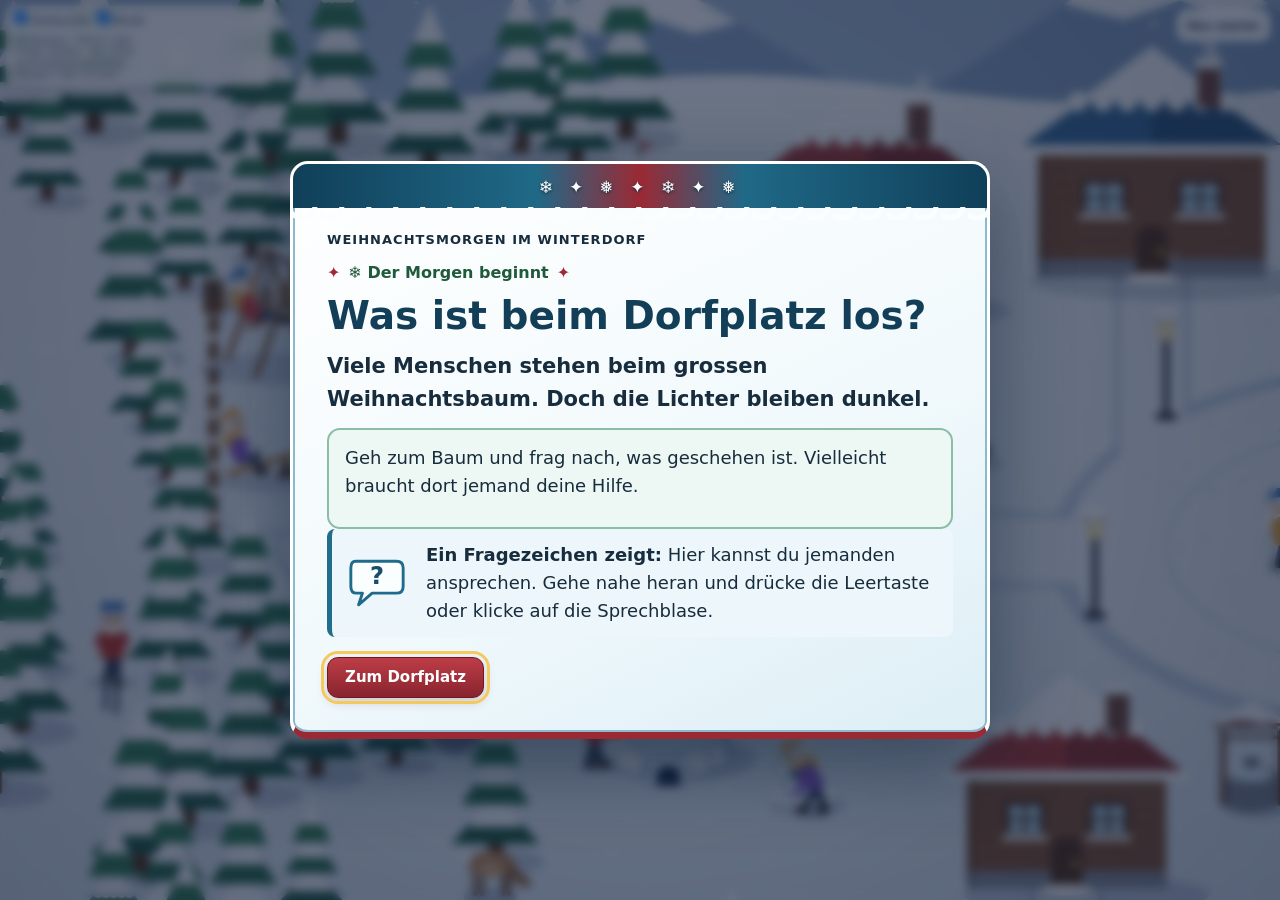
==== commit a69aa041: "Modify completeGame to post message on completion Updated completeGame function to send a message on" ====
--- a/winterdorf/index.html
+++ b/winterdorf/index.html
@@ -1493,7 +1493,7 @@
  ctx.beginPath();ctx.moveTo(L+16,T);ctx.lineTo(R-16,T);ctx.quadraticCurveTo(R,T,R,T+16);ctx.lineTo(R,B-12);ctx.quadraticCurveTo(R,B,R-12,B);ctx.lineTo(1,B);ctx.lineTo(-15,B+14);ctx.lineTo(-10,B);ctx.lineTo(L+16,B);ctx.quadraticCurveTo(L,B,L,B-16);ctx.lineTo(L,T+16);ctx.quadraticCurveTo(L,T,L+16,T);ctx.closePath();ctx.fill();ctx.stroke();
  ctx.shadowBlur=0;ctx.fillStyle='#123f57';ctx.textAlign='center';ctx.textBaseline='middle';ctx.fillText('?  '+label,0,-4,tw-18);ctx.restore()
 }
-function completeGame(){if(gameState.gameCompleted)return;setTimeout(startFinale,2600);gameState.gameCompleted=true;gameState.progress=100;gameState.dimmerValue=100;p=1;sl.value=100;saveGame();dimmerPanel.hidden=false;dimmerPanel.classList.add('done');$('#dimmerMessage').innerHTML='<strong>Geschafft!</strong> Die Lichterkette war nicht kaputt, sondern nur heruntergedimmt. Der Weihnachtsbaum leuchtet wieder. Die Feier kann beginnen!'}
+function completeGame(){if(gameState.gameCompleted)return;setTimeout(startFinale,2600);gameState.gameCompleted=true;window.parent.postMessage({source:'bibelhalle-winterdorf',type:'GAME_COMPLETED',gameId:'winterdorf'},window.location.origin);gameState.progress=100;gameState.dimmerValue=100;p=1;sl.value=100;saveGame();dimmerPanel.hidden=false;dimmerPanel.classList.add('done');$('#dimmerMessage').innerHTML='<strong>Geschafft!</strong> Die Lichterkette war nicht kaputt, sondern nur heruntergedimmt. Der Weihnachtsbaum leuchtet wieder. Die Feier kann beginnen!'}
 modal.addEventListener('click',e=>{const a=e.target.closest('[data-act]');if(!a)return;const x=a.dataset.act;if(x==='close')closeModal();else if(x==='continue'){loadGame();applyProgress();closeModal()}else if(x==='new'){localStorage.removeItem(SAVE_KEY);if(FIN.on){location.reload();return}gameState=freshState();P.x=330;P.y=512;applyProgress();openModal(introHtml())}else if(x==='intro')openModal(introHtml());else if(x==='mission'){gameState.guideBriefed=false;openGuide()}else if(x==='check')checkAnswer()});
 modal.addEventListener('keydown',e=>{if(e.key==='Enter'&&activeTask){e.preventDefault();checkAnswer()}});
 function resolveNearbyInteraction(){
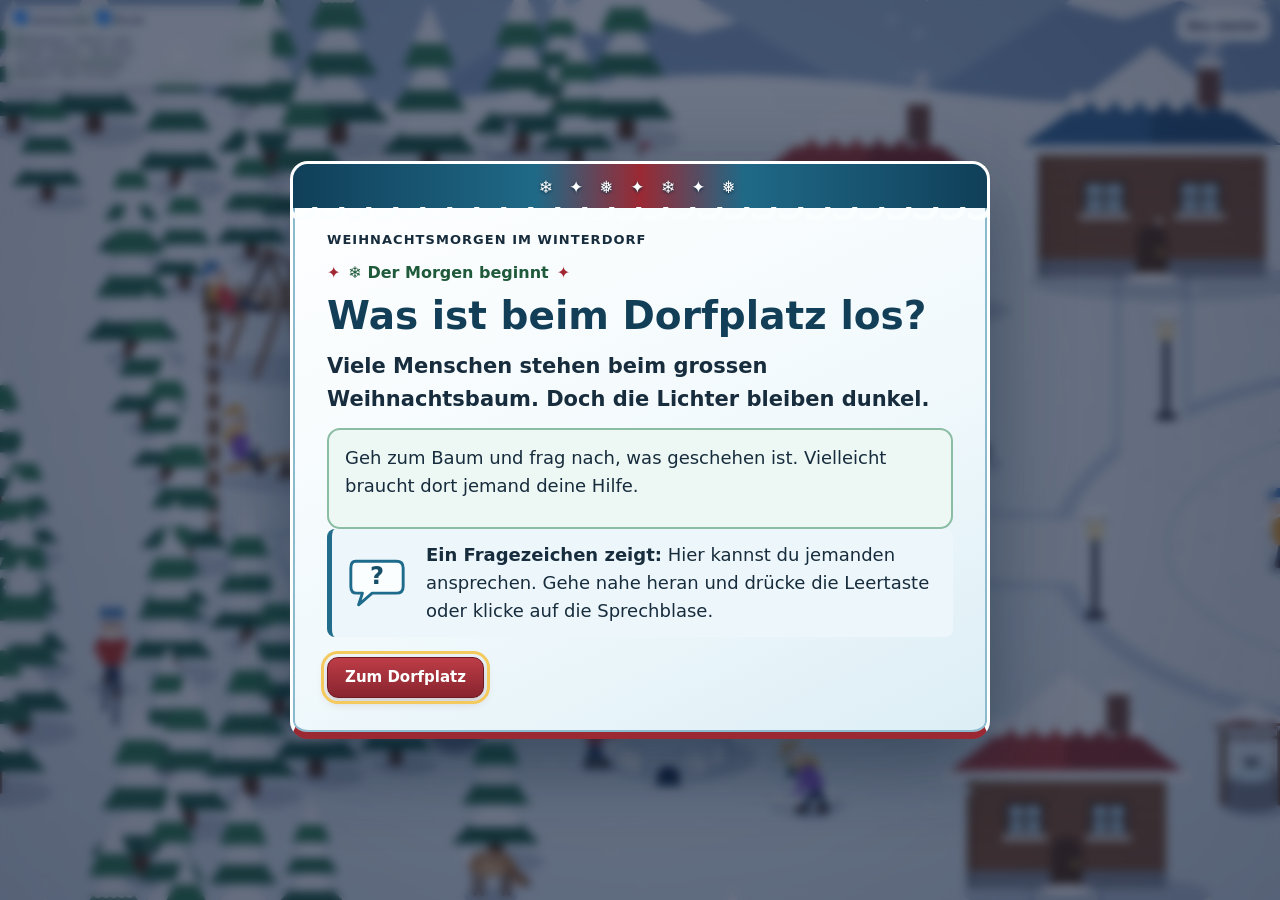
==== commit 20212ac4: "Update completeGame function to use window.opener" ====
--- a/winterdorf/index.html
+++ b/winterdorf/index.html
@@ -1493,7 +1493,7 @@
  ctx.beginPath();ctx.moveTo(L+16,T);ctx.lineTo(R-16,T);ctx.quadraticCurveTo(R,T,R,T+16);ctx.lineTo(R,B-12);ctx.quadraticCurveTo(R,B,R-12,B);ctx.lineTo(1,B);ctx.lineTo(-15,B+14);ctx.lineTo(-10,B);ctx.lineTo(L+16,B);ctx.quadraticCurveTo(L,B,L,B-16);ctx.lineTo(L,T+16);ctx.quadraticCurveTo(L,T,L+16,T);ctx.closePath();ctx.fill();ctx.stroke();
  ctx.shadowBlur=0;ctx.fillStyle='#123f57';ctx.textAlign='center';ctx.textBaseline='middle';ctx.fillText('?  '+label,0,-4,tw-18);ctx.restore()
 }
-function completeGame(){if(gameState.gameCompleted)return;setTimeout(startFinale,2600);gameState.gameCompleted=true;window.parent.postMessage({source:'bibelhalle-winterdorf',type:'GAME_COMPLETED',gameId:'winterdorf'},window.location.origin);gameState.progress=100;gameState.dimmerValue=100;p=1;sl.value=100;saveGame();dimmerPanel.hidden=false;dimmerPanel.classList.add('done');$('#dimmerMessage').innerHTML='<strong>Geschafft!</strong> Die Lichterkette war nicht kaputt, sondern nur heruntergedimmt. Der Weihnachtsbaum leuchtet wieder. Die Feier kann beginnen!'}
+function completeGame(){if(gameState.gameCompleted)return;setTimeout(startFinale,2600);gameState.gameCompleted=true;window.opener?.postMessage({source:'bibelhalle-winterdorf',type:'GAME_COMPLETED',gameId:'winterdorf'},window.location.origin);gameState.progress=100;gameState.dimmerValue=100;p=1;sl.value=100;saveGame();dimmerPanel.hidden=false;dimmerPanel.classList.add('done');$('#dimmerMessage').innerHTML='<strong>Geschafft!</strong> Die Lichterkette war nicht kaputt, sondern nur heruntergedimmt. Der Weihnachtsbaum leuchtet wieder. Die Feier kann beginnen!'}
 modal.addEventListener('click',e=>{const a=e.target.closest('[data-act]');if(!a)return;const x=a.dataset.act;if(x==='close')closeModal();else if(x==='continue'){loadGame();applyProgress();closeModal()}else if(x==='new'){localStorage.removeItem(SAVE_KEY);if(FIN.on){location.reload();return}gameState=freshState();P.x=330;P.y=512;applyProgress();openModal(introHtml())}else if(x==='intro')openModal(introHtml());else if(x==='mission'){gameState.guideBriefed=false;openGuide()}else if(x==='check')checkAnswer()});
 modal.addEventListener('keydown',e=>{if(e.key==='Enter'&&activeTask){e.preventDefault();checkAnswer()}});
 function resolveNearbyInteraction(){
